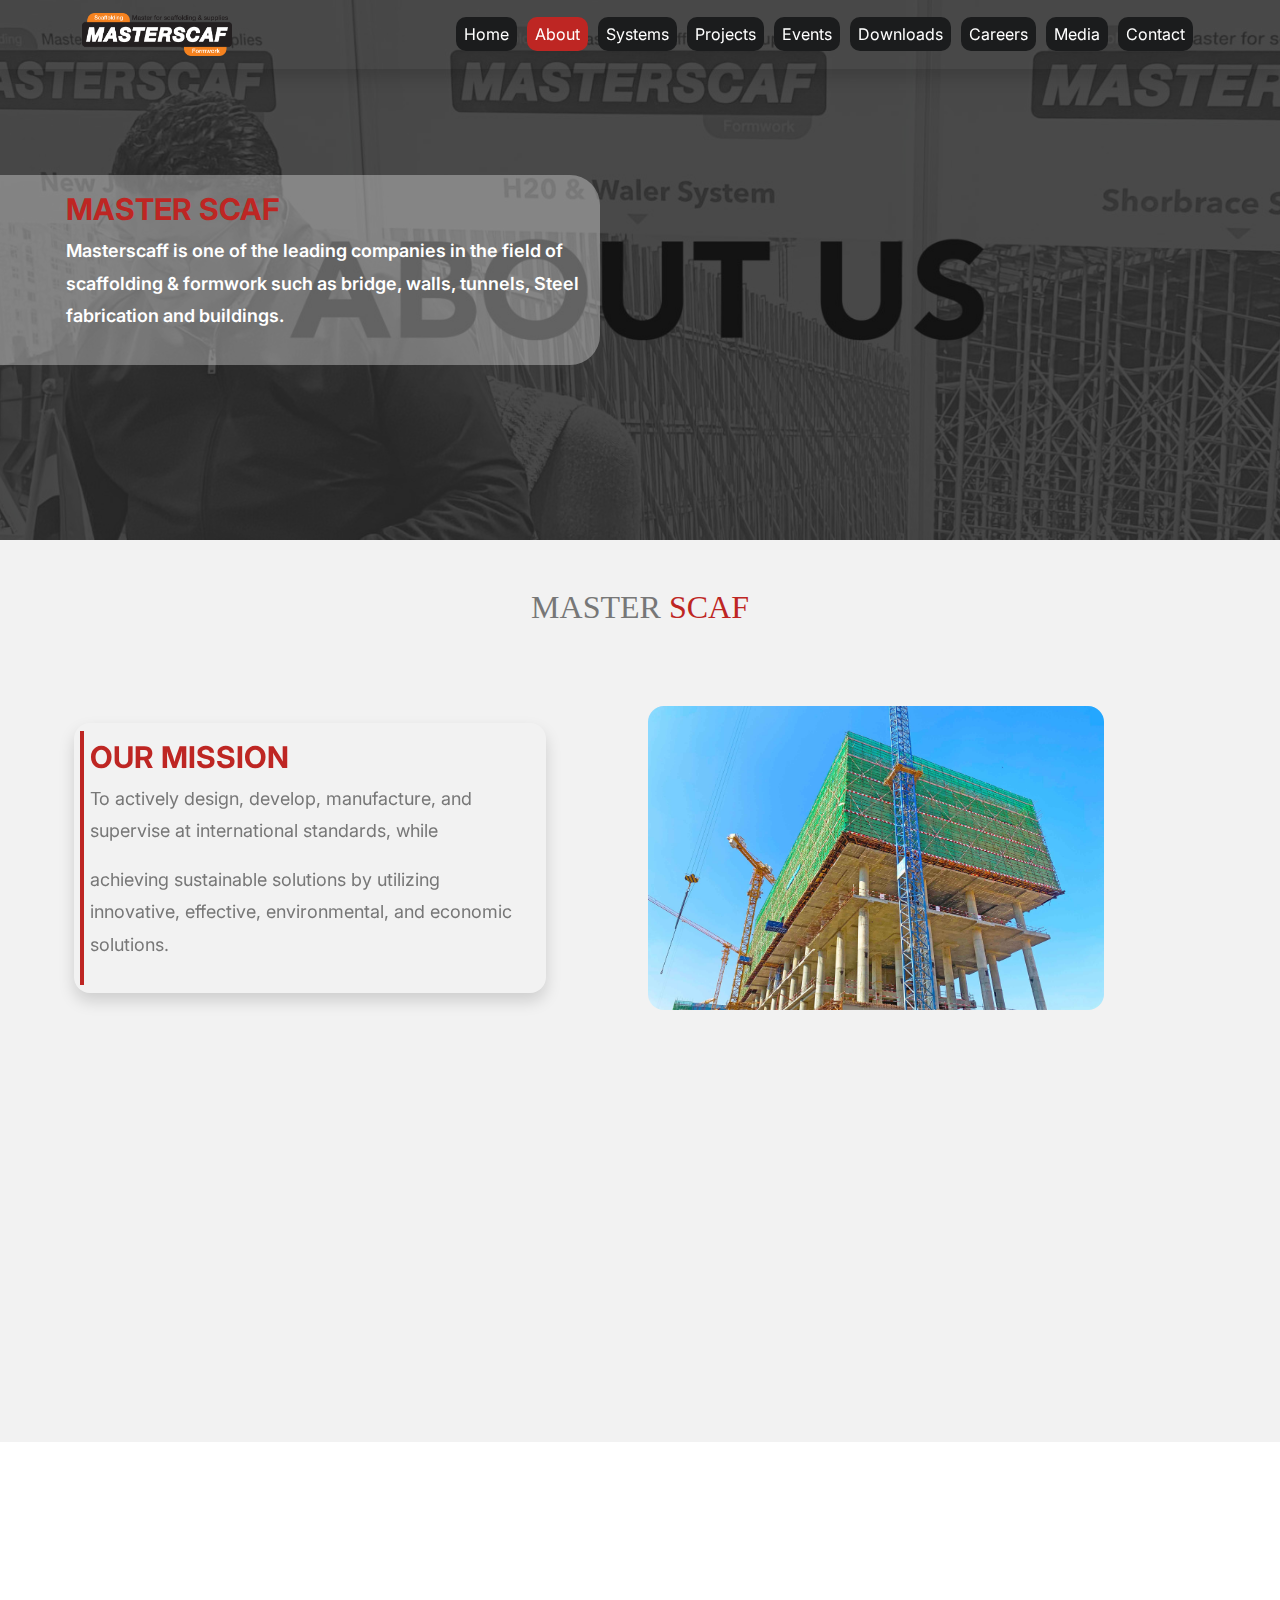
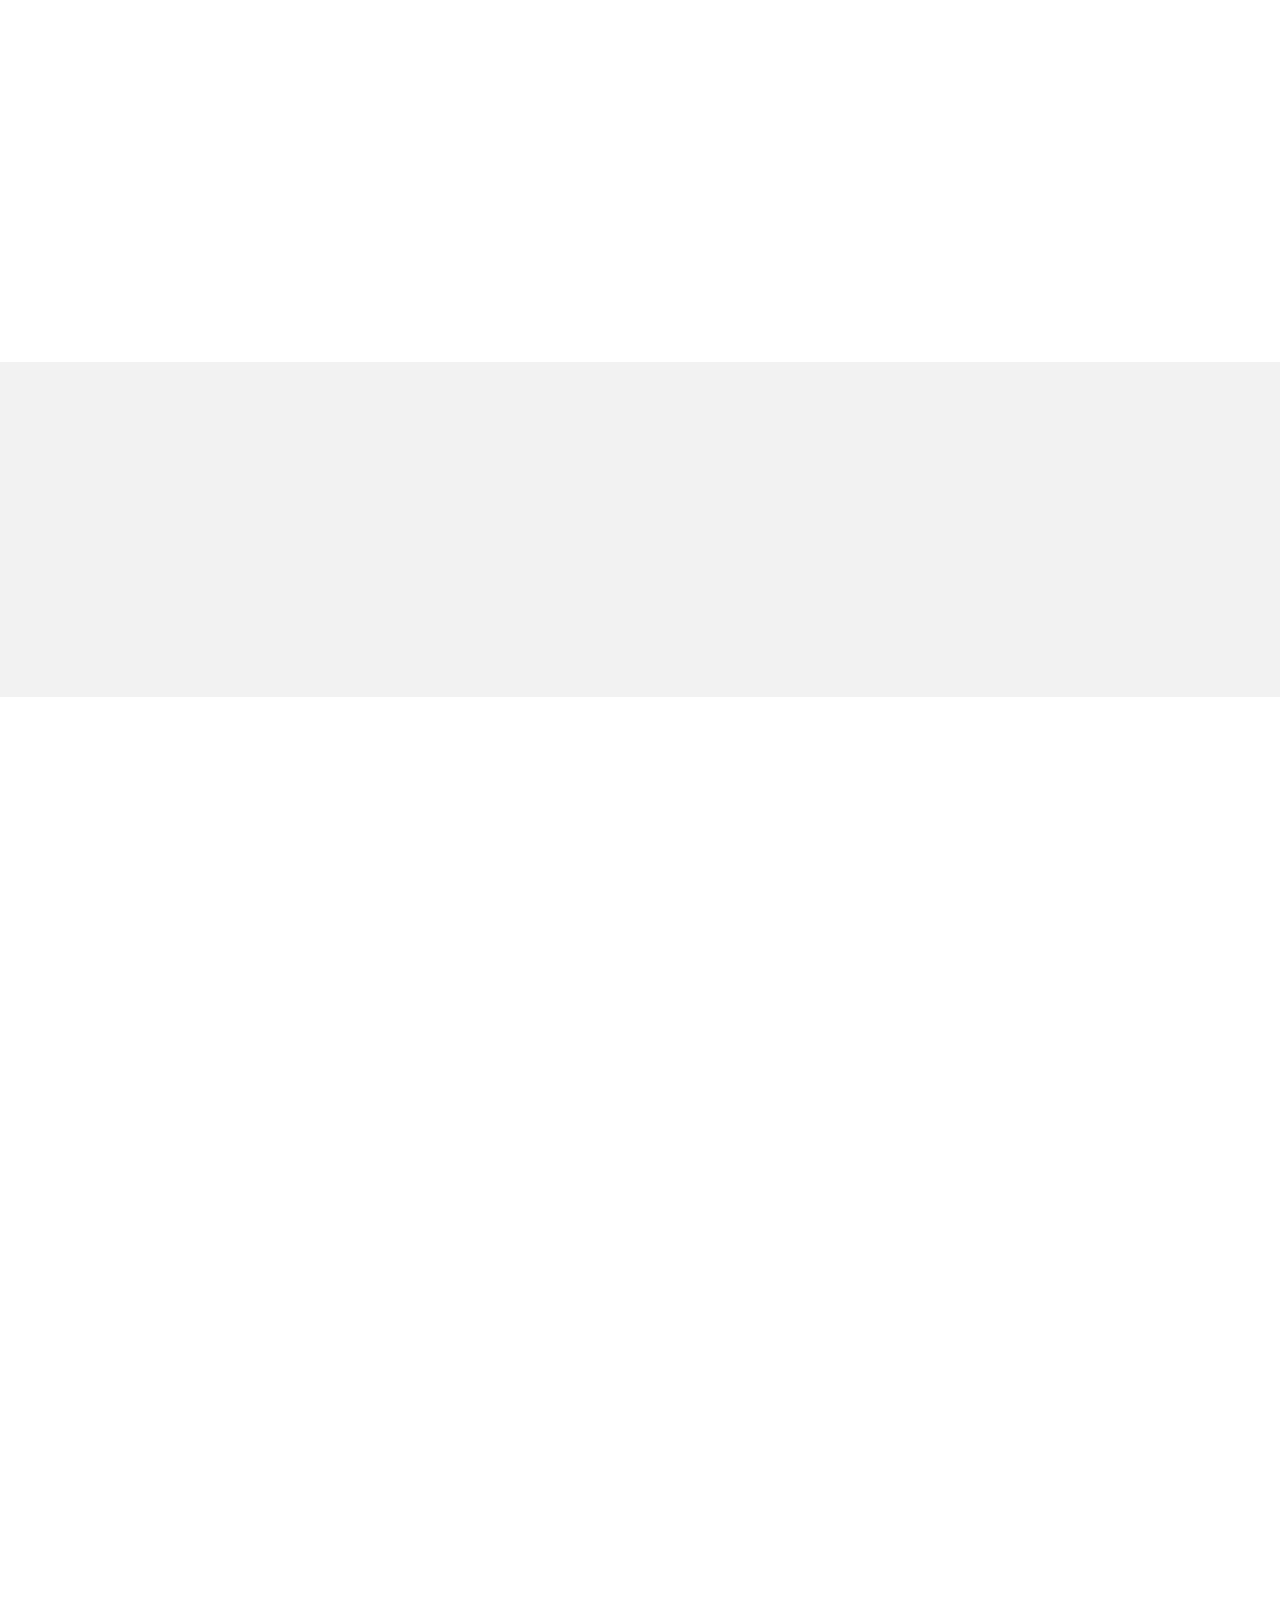
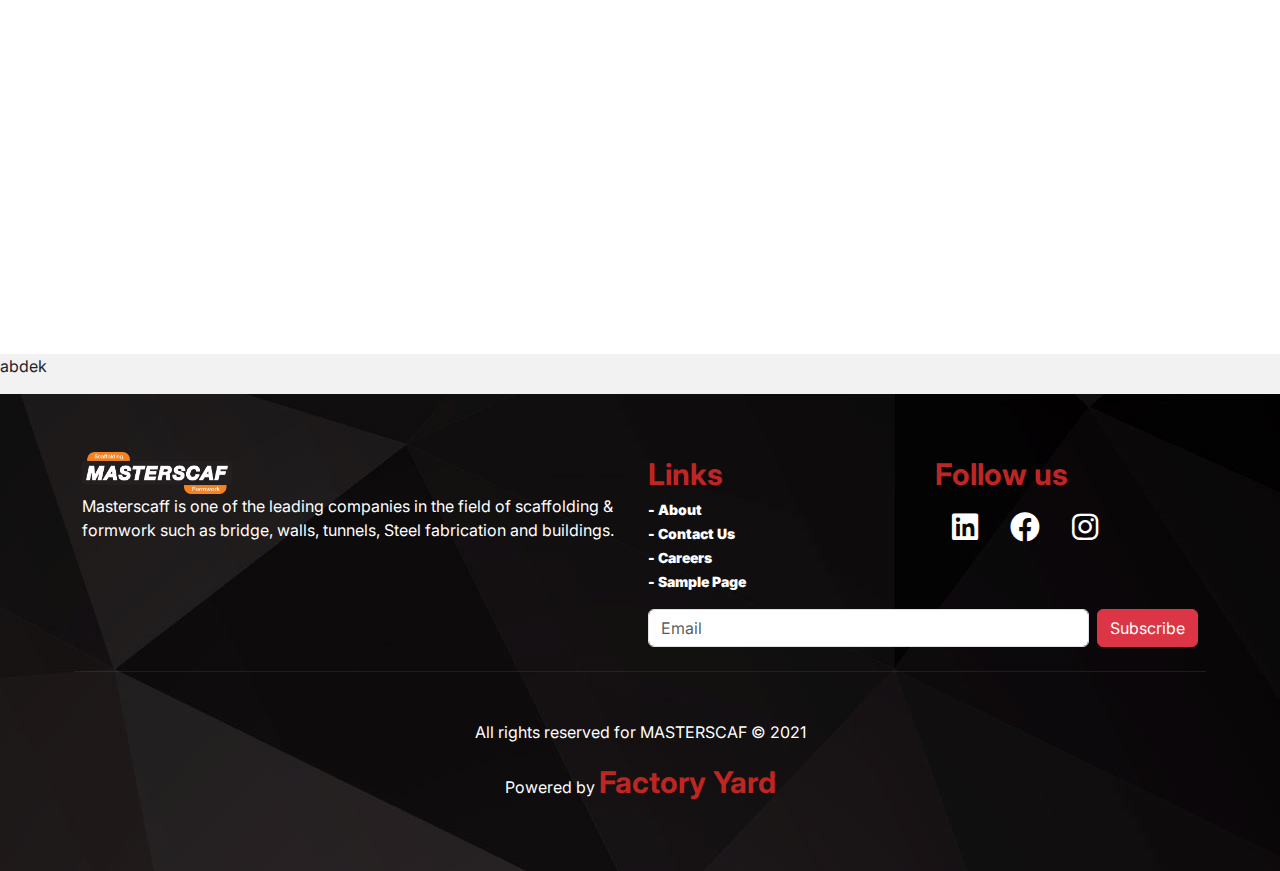
==== about.html @ 7401f07b "first-" ====
<!DOCTYPE html>
<html lang="en">

<head>
    <meta charset="UTF-8" />

    <meta name="viewport" content="width=device-width, initial-scale=1.0" />

    <title>About</title>
    <link rel="icon" href="image/logo.png">
    <link
        href="https://fonts.googleapis.com/css2?family=Amatic+SC:wght@400;700&family=Inter:wght@300;400;500;600;700;800&display=swap"
        rel=" stylesheet" />
    <link rel="stylesheet" href="css/all.css" />
    <link rel="stylesheet" href="css/normaliz.css" />
    <link rel="stylesheet" href="css/skitter.css">

    <link rel="stylesheet" href="css/animate.css">
    <link rel="stylesheet" href="https://cdnjs.cloudflare.com/ajax/libs/animate.css/4.1.1/animate.min.css" />
    <link rel="stylesheet" href="css/bootstrap.min.css" />
    <link rel="stylesheet" href="css/hover-min.css">
    <link rel="stylesheet" href="scss/index.css">

</head>

<body>
    <!-- ============ Navbar ================ -->

    <nav id="navbar" class="navbar navbar-expand-lg shadow  position-fixed start-0 end-0 fixed-top wow fadeIn "
        data-wow-delay="0.5s" data-wow-duration="2s" data-wow-delay="0.0.5s">
        <div class="container">
            <a class="navbar-brand" href="#">
                <img src="image/logo.png" alt="logo" class="logo  wow swing " data-wow-delay="1s">
            </a>
            <button class="navbar-toggler" type="button" data-bs-toggle="collapse"
                data-bs-target="#navbarSupportedContent" aria-controls="navbarSupportedContent" aria-expanded="false"
                aria-label="Toggle navigation">
                <span class=" "><i class="fa-solid fa-bars"></i></span>
            </button>
            <div class="collapse navbar-collapse" id="navbarSupportedContent">
                <ul class="navbar-nav ms-auto  mb-lg-0">
                    <li class="nav-item">
                        <a class="nav-link active" aria-current="page" href="index.html">Home</a>
                    </li>
                    <li class="nav-item ">
                        <a class="nav-link bg-active" href="about.html">About</a>
                    </li>
                    <li class="nav-item">
                        <a class="nav-link" href="systems.html">Systems</a>
                    </li>
                    <li class="nav-item">
                        <a class="nav-link" href="projects.html">Projects</a>
                    </li>
                    <li class="nav-item">
                        <a class="nav-link" href="event.html">Events</a>
                    </li>
                    <li class="nav-item">
                        <a class="nav-link" href="#">Downloads</a>
                    </li>
                    <li class="nav-item">
                        <a class="nav-link" href="#">Careers</a>
                    </li>
                    <li class="nav-item">
                        <a class="nav-link" href="#">Media</a>
                    </li>
                    <li class="nav-item">
                        <a class="nav-link" href="#">Contact</a>
                    </li>


                </ul>

            </div>
        </div>
    </nav>
    <section class="about-us ">

        <div class="layout">
            <div class="text  p-3  wow fadeInLeft  " data-wow-delay="0.5">
                <h2 class="h4 bg-heaing fw-bold ">MASTER SCAF </h2>
                <p> Masterscaff is one of the leading companies in the field of scaffolding &
                    formwork such as
                    bridge,
                    walls, tunnels, Steel fabrication and buildings.</p>
            </div>
        </div>



    </section>

    <section class=" masterscaf  py-5  px-2 ">

        <h2 class="specail_h1  wow swing  " data-wow-delay="0.7"> MASTER <span class="bg-heaing wow swing  "
                data-wow-delay="0.7"> SCAF </span></h2>
        <div class="container py-5">
            <div class="row g-3 my-3 d-flex align-items-center">
                <div class="col-md-5 rounded-4  shadow p-2 wow animate__animated animate__fadeInTopLeft  animate__slow">
                    <div class="info p-2 hvr-float ">

                        <h4>OUR MISSION</h4>
                        <p>To actively design, develop, manufacture, and supervise at international standards, while</p>
                        <p> achieving sustainable solutions by utilizing innovative, effective, environmental, and
                            economic
                            solutions.</p>
                    </div>
                </div>
                <div class="col-md-5 offset-md-1 ">
                    <div
                        class="image rounded-4 wow  animate__animated animate__fadeInTopLeft  animate__slow   animate__fadeInBottomRight">

                        <img src="image/3.jpg" alt="OUR MISSION" class="w-100 hvr-grow">
                    </div>
                </div>
            </div>
            <div class="row mt-3 g-3 d-flex align-items-center">

                <div class="col-md-5  ">
                    <div class="image rounded-5  wow animate__animated animate__fadeInLeft  animate__slow">

                        <img src="image/1.jpg " alt="OUR MISSION" class="w-100 hvr-grow ">
                    </div>
                </div>
                <div
                    class="col-md-5 offset-md-1 shadow p-2 rounded-4 wow animate__animated animate__fadeInTopLeft  animate__slow   animate__fadeInBottomRight">
                    <div class="info p-2 hvr-float  ">

                        <h4 class="">OUR MISSION</h4>
                        <p>To actively design, develop, manufacture, and supervise at international standards, while</p>
                        <p> achieving sustainable solutions by utilizing innovative, effective, environmental, and
                            economic
                            solutions.</p>
                    </div>
                </div>
            </div>
        </div>

    </section>

    <!-- ============ services ================ -->

    <section class="services">
        <h2 class="specail_h1  wow swing  " data-wow-delay="0.7"> SERV <span class="bg-heaing"> ICES </span></h2>

        <div class="container py-5">
            <div class="row">
                <div class="col-md-6 p-4">
                    <div
                        class="ser-info text-center shadow p-2 wow animate__animated animate__rotateInDownLeft animate__slow">
                        <div class="icon">
                            <i class="fa-solid fa-gear"></i>
                        </div>
                        <div class="py-2">
                            <h5>Engineering Services</h5>
                            <p>masterscaff engineering department is capable to and out the best solution for concrete
                                structure casting in safe , fast & economically formwork solution , coordinate
                                deliverables , support the client technically</p>
                        </div>
                    </div>
                </div>

                <div class="col-md-6 p-4">
                    <div
                        class="ser-info text-center shadow p-2 wow animate__animated animate__rotateInDownRight animate__slow">
                        <div class="icon">
                            <i class="fa-solid fa-gear"></i>
                        </div>
                        <div class="py-2">
                            <h5>Rental Services </h5>
                            <p>we support your construction projects with a comprehensive formwork rental .we provide
                                tailor made solutions for your requirements with specific rental programmers , sales
                                offers buy- back options</p>
                        </div>
                    </div>
                </div>
            </div>
        </div>

    </section>

    <!-- ============ CERTIFICATES ================ -->

    <section class="certificates">
        <h2 class="specail_h1 wow swing  " data-wow-delay="0.7"> CERTIFICATES <span class="bg-heaing"> CATES </span>
        </h2>

        <div class="container py-5">
            <div class="row">

                <div class="cards">
                    <div class="card cer1 wow  animate__animated animate__backInLeft animate__slow ">
                        <i class="fa-solid fa-graduation-cap"></i>
                        <p class="py-2">Lorem Ipsum</p>
                    </div>
                    <div class="card cer2  wow  animate__animated animate__backInDown animate__slow">
                        <i class="fa-solid fa-graduation-cap"></i>
                        <p class="py-2">Lorem Ipsum</p>
                    </div>
                    <div class="card cer3 wow animate__animated animate__backInRight animate__slow">
                        <i class="fa-solid fa-graduation-cap"></i>
                        <p class="py-2">Lorem Ipsum</p>
                    </div>
                </div>

            </div>
        </div>

    </section>


    <!-- ============ TEAMWORK ================ -->
    <section class="teamwork">
        <h2 class="specail_h1 wow swing  " data-wow-delay="0.7"> TEAM <span class="bg-heaing"> WORK </span></h2>
        <div class="container py-5">
            <div class="row g-4">
                <div class="col-12 col-md-4 col-lg-4     wow animate__animated animate__fadeInTopLeft animate__slow  ">
                    <div class="item">
                        <div class="profile">
                            <img src="image/Omar-Badwy.jpg" alt="">
                        </div>
                        <div class="info-item">
                            <div class="content">
                                <h6 class="name py-3 bg-heaing fw-bold">OMAR BADWY </h6>
                                <span class="fw-bold">Formwork factory Manager </span>
                            </div>

                        </div>
                    </div>
                    <div class=" mt-2 text-center item-name">

                        <h4 class="">Omar-Badwy</h4>
                    </div>
                </div>

                <div class="col-12 col-md-4     wow animate__animated animate__bounceIn animate__slow">
                    <div class="item">
                        <div class="profile">
                            <img src="image/Amir-Moataz.jpg" alt="">
                        </div>
                        <div class="info-item">
                            <div class="content">
                                <h6 class="name py-3 bg-heaing fw-bold">AMIR MOATAZ </h6>
                                <span class="fw-bold">C.F.O</span>
                            </div>
                        </div>
                    </div>
                    <div class=" mt-2 text-center item-name">
                        <h4 class="">Amir-Moataz</h4>
                    </div>
                </div>


                <div class="col-12 col-md-4     wow animate__animated animate__fadeInTopRight animate__slow">
                    <div class="item">
                        <div class="profile">
                            <img src="image/Waleed-Shabaan.jpg" alt="">
                        </div>
                        <div class="info-item">
                            <div class="content">
                                <h6 class="name py-3 bg-heaing fw-bold">WALEED SHABAAN </h6>
                                <span class="fw-bold">Sales Director
                                </span>
                            </div>
                        </div>
                    </div>
                    <div class=" mt-2 text-center item-name">
                        <h4 class="">Waleed-Shabaan </h4>
                    </div>
                </div>




                <div class="col-12 col-md-4     wow animate__animated animate__fadeInLeft animate__slow">
                    <div class="item">
                        <div class="profile">
                            <img src="image/Haythem-Mahmoud.jpg" alt="">
                        </div>
                        <div class="info-item">
                            <div class="content">
                                <h6 class="name py-3 bg-heaing fw-bold">HAYTHEM MAHMOUD </h6>
                                <span class="fw-bold">Marketing Director</span>
                            </div>
                        </div>
                    </div>
                    <div class=" mt-2 text-center item-name">
                        <h4 class="">Haythem-Mahmoud </h4>
                    </div>
                </div>



                <div class="col-12 col-md-4     wow animate__animated animate__bounceIn animate__slow">
                    <div class="item">
                        <div class="profile">
                            <img src="image/Ibrahim-Elmenawy.jpg" alt="">
                        </div>
                        <div class="info-item">
                            <div class="content">
                                <h6 class="name py-3 bg-heaing fw-bold">IBRAHIM ELMENAWY </h6>
                                <span class="fw-bold">Mega Project Manager
                                </span>
                            </div>
                        </div>
                    </div>
                    <div class=" mt-2 text-center item-name">
                        <h4 class="">Ibrahim-Elmenawy </h4>
                    </div>
                </div>


                <div class="col-12 col-md-4     wow animate__animated animate__fadeInRight animate__slow">
                    <div class="item">
                        <div class="profile">
                            <img src="image/Mohamed-Labib.jpg" alt="">
                        </div>
                        <div class="info-item">
                            <div class="content">
                                <h6 class="name py-3 bg-heaing fw-bold">MOHAMED LABIB </h6>
                                <span class="fw-bold">Bridge formwork Sales Manager </span>
                            </div>
                        </div>
                    </div>
                    <div class=" mt-2 text-center item-name">
                        <h4 class="">Mohamed-Labib </h4>
                    </div>
                </div>

                <div class="col-12 col-md-4     wow animate__animated animate__bounceIn animate__slow">
                    <div class="item">
                        <div class="profile">
                            <img src="image/Mohamed-Mostafa.jpg" alt="">
                        </div>
                        <div class="info-item">
                            <div class="content">
                                <h6 class="name py-3 bg-heaing fw-bold">MOHAMED MOSTAFA </h6>
                                <span class="fw-bold">Bridge formwork Sales ManagerHR Manager
                            </div>
                        </div>
                    </div>
                    <div class=" mt-2 text-center item-name">
                        <h4 class="">Mohamed-Mostafa </h4>
                    </div>

                </div>

                <div class="col-12 col-md-4     wow animate__animated animate__fadeInRight animate__slow">
                    <div class="item">
                        <div class="profile">
                            <img src="image/Kareem-Eldeeb.jpg" alt="">
                        </div>
                        <div class="info-item">
                            <div class="content">
                                <h6 class="name py-3 bg-heaing fw-bold">KAREEM ELDEEB </h6>
                                <span class="fw-bold">HR Section Head
                            </div>
                        </div>
                    </div>
                    <div class=" mt-2 text-center item-name">
                        <h4 class="">Kareem-Eldeeb </h4>
                    </div>
                </div>


                <div class="col-12 col-md-4     wow animate__animated animate__backInRight animate__slow ">
                    <div class="item">
                        <div class="profile">
                            <img src="image/Yehia-Shalaan.jpg" alt="">
                        </div>
                        <div class="info-item">
                            <div class="content">
                                <h6 class="name py-3 bg-heaing fw-bold">YEHIA SHALAAN </h6>
                                <span class="fw-bold">Formwork Design Section Head
                            </div>
                        </div>
                    </div>
                    <div class=" mt-2 text-center item-name">
                        <h4 class="">Yehia-Shalaan </h4>
                    </div>

                </div>



            </div>
    </section>
    <p id="p">abdek</p>
    <!-- ============ Footer ================ -->
    <div class="footer">
        <div class="layout">
            <div class="container">
                <div class="row g-3 row-footer">
                    <!--  -->
                    <div class="col-md-6  py-2">
                        <div class="text">
                            <img src="image/logo.png" class="logo" alt="">
                            <p>Masterscaff is one of the leading companies in the field of scaffolding & formwork such
                                as bridge,
                                walls,
                                tunnels, Steel fabrication and buildings.</p>

                        </div>
                    </div>
                    <!--  -->
                    <div class="col-md-6  py-2">
                        <div class="row  ">
                            <!--  -->
                            <div class="col-6">
                                <span>Links</span>

                                <div class="col-12">

                                    <a href="#"> - About</a>
                                </div>
                                <div class="col-12">

                                    <a href="#"> - Contact Us</a>
                                </div>
                                <div class="col-12">

                                    <a href="#"> - Careers</a>
                                </div>
                                <div class=" col-12">
                                    <a href="#"> - Sample Page</a>

                                </div>
                            </div>
                            <!--  -->
                            <div class="col-6">
                                <span> Follow us</span>
                                <div class="social d-flex justify-content-center flex-column">
                                    <div class="all-social d-flex ">
                                        <div class="icon">
                                            <i class="fa-brands fa-linkedin"></i>
                                        </div>
                                        <div class="icon">
                                            <i class="fa-brands fa-facebook"></i>
                                        </div>
                                        <div class="icon">
                                            <i class="fa-brands fa-instagram"></i>
                                        </div>
                                    </div>
                                </div>
                            </div>
                            <!--  -->
                            <div class="d-flex gap-2 my-3">
                                <input type="email" placeholder="Email" class="form-control">
                                <button class="btn btn-danger ">Subscribe</button>
                            </div>
                        </div>
                    </div>
                </div>
                <!-- =======////========= -->
                <div class="row mt-5 text-center">
                    <p>All rights reserved for MASTERSCAF © 2021</p>
                    <p> Powered by <span class="bg-heaing">Factory Yard </span> </p>
                </div>
            </div>
        </div>
    </div>














    <script src="JS/bootstrap.bundle.min.js"></script>
    <script src="JS/wow.min.js"></script>
    <script src="JS/main.js"></script>
    <script>

        /* Change Backgroung  */

        function changeColor() {
            let navbar = document.getElementById("navbar");
            let scroll = window.scrollY;
            if (scroll < 150) {
                navbar.classList.remove("bg-nav");

            } else {
                navbar.classList.add("bg-nav");
            }
        }

        window.addEventListener("scroll", changeColor);

        new WOW().init();

    </script>
</body>

</html>
---- css/normaliz.css ----
/*! normalize.css v8.0.1 | MIT License | github.com/necolas/normalize.css */

/* Document
   ========================================================================== */

/**
 * 1. Correct the line height in all browsers.
 * 2. Prevent adjustments of font size after orientation changes in iOS.
 */

html {
  line-height: 1.15; /* 1 */
  -webkit-text-size-adjust: 100%; /* 2 */
}

/* Sections
     ========================================================================== */

/**
   * Remove the margin in all browsers.
   */

body {
  margin: 0;
}

/**
   * Render the `main` element consistently in IE.
   */

main {
  display: block;
}

/**
   * Correct the font size and margin on `h1` elements within `section` and
   * `article` contexts in Chrome, Firefox, and Safari.
   */

h1 {
  font-size: 2em;
  margin: 0.67em 0;
}

/* Grouping content
     ========================================================================== */

/**
   * 1. Add the correct box sizing in Firefox.
   * 2. Show the overflow in Edge and IE.
   */

hr {
  box-sizing: content-box; /* 1 */
  height: 0; /* 1 */
  overflow: visible; /* 2 */
}

/**
   * 1. Correct the inheritance and scaling of font size in all browsers.
   * 2. Correct the odd `em` font sizing in all browsers.
   */

pre {
  font-family: monospace, monospace; /* 1 */
  font-size: 1em; /* 2 */
}

/* Text-level semantics
     ========================================================================== */

/**
   * Remove the gray background on active links in IE 10.
   */

a {
  background-color: transparent;
}

/**
   * 1. Remove the bottom border in Chrome 57-
   * 2. Add the correct text decoration in Chrome, Edge, IE, Opera, and Safari.
   */

abbr[title] {
  border-bottom: none; /* 1 */
  text-decoration: underline; /* 2 */
  text-decoration: underline dotted; /* 2 */
}

/**
   * Add the correct font weight in Chrome, Edge, and Safari.
   */

b,
strong {
  font-weight: bolder;
}

/**
   * 1. Correct the inheritance and scaling of font size in all browsers.
   * 2. Correct the odd `em` font sizing in all browsers.
   */

code,
kbd,
samp {
  font-family: monospace, monospace; /* 1 */
  font-size: 1em; /* 2 */
}

/**
   * Add the correct font size in all browsers.
   */

small {
  font-size: 80%;
}

/**
   * Prevent `sub` and `sup` elements from affecting the line height in
   * all browsers.
   */

sub,
sup {
  font-size: 75%;
  line-height: 0;
  position: relative;
  vertical-align: baseline;
}

sub {
  bottom: -0.25em;
}

sup {
  top: -0.5em;
}

/* Embedded content
     ========================================================================== */

/**
   * Remove the border on images inside links in IE 10.
   */

img {
  border-style: none;
}

/* Forms
     ========================================================================== */

/**
   * 1. Change the font styles in all browsers.
   * 2. Remove the margin in Firefox and Safari.
   */

button,
input,
optgroup,
select,
textarea {
  font-family: inherit; /* 1 */
  font-size: 100%; /* 1 */
  line-height: 1.15; /* 1 */
  margin: 0; /* 2 */
}

/**
   * Show the overflow in IE.
   * 1. Show the overflow in Edge.
   */

button,
input {
  /* 1 */
  overflow: visible;
}

/**
   * Remove the inheritance of text transform in Edge, Firefox, and IE.
   * 1. Remove the inheritance of text transform in Firefox.
   */

button,
select {
  /* 1 */
  text-transform: none;
}

/**
   * Correct the inability to style clickable types in iOS and Safari.
   */

button,
[type="button"],
[type="reset"],
[type="submit"] {
  -webkit-appearance: button;
}

/**
   * Remove the inner border and padding in Firefox.
   */

button::-moz-focus-inner,
[type="button"]::-moz-focus-inner,
[type="reset"]::-moz-focus-inner,
[type="submit"]::-moz-focus-inner {
  border-style: none;
  padding: 0;
}

/**
   * Restore the focus styles unset by the previous rule.
   */

button:-moz-focusring,
[type="button"]:-moz-focusring,
[type="reset"]:-moz-focusring,
[type="submit"]:-moz-focusring {
  outline: 1px dotted ButtonText;
}

/**
   * Correct the padding in Firefox.
   */

fieldset {
  padding: 0.35em 0.75em 0.625em;
}

/**
   * 1. Correct the text wrapping in Edge and IE.
   * 2. Correct the color inheritance from `fieldset` elements in IE.
   * 3. Remove the padding so developers are not caught out when they zero out
   *    `fieldset` elements in all browsers.
   */

legend {
  box-sizing: border-box; /* 1 */
  color: inherit; /* 2 */
  display: table; /* 1 */
  max-width: 100%; /* 1 */
  padding: 0; /* 3 */
  white-space: normal; /* 1 */
}

/**
   * Add the correct vertical alignment in Chrome, Firefox, and Opera.
   */

progress {
  vertical-align: baseline;
}

/**
   * Remove the default vertical scrollbar in IE 10+.
   */

textarea {
  overflow: auto;
}

/**
   * 1. Add the correct box sizing in IE 10.
   * 2. Remove the padding in IE 10.
   */

[type="checkbox"],
[type="radio"] {
  box-sizing: border-box; /* 1 */
  padding: 0; /* 2 */
}

/**
   * Correct the cursor style of increment and decrement buttons in Chrome.
   */

[type="number"]::-webkit-inner-spin-button,
[type="number"]::-webkit-outer-spin-button {
  height: auto;
}

/**
   * 1. Correct the odd appearance in Chrome and Safari.
   * 2. Correct the outline style in Safari.
   */

[type="search"] {
  -webkit-appearance: textfield; /* 1 */
  outline-offset: -2px; /* 2 */
}

/**
   * Remove the inner padding in Chrome and Safari on macOS.
   */

[type="search"]::-webkit-search-decoration {
  -webkit-appearance: none;
}

/**
   * 1. Correct the inability to style clickable types in iOS and Safari.
   * 2. Change font properties to `inherit` in Safari.
   */

::-webkit-file-upload-button {
  -webkit-appearance: button; /* 1 */
  font: inherit; /* 2 */
}

/* Interactive
     ========================================================================== */

/*
   * Add the correct display in Edge, IE 10+, and Firefox.
   */

details {
  display: block;
}

/*
   * Add the correct display in all browsers.
   */

summary {
  display: list-item;
}

/* Misc
     ========================================================================== */

/**
   * Add the correct display in IE 10+.
   */

template {
  display: none;
}

/**
   * Add the correct display in IE 10.
   */

[hidden] {
  display: none;
}
---- css/skitter.css ----
.skitter{position:relative;max-width:800px;height:300px;background:black}.skitter.with-dots{margin-bottom:60px}.skitter.with-thumbs{margin-bottom:60px}.skitter>a img,.skitter>img{max-width:none}.skitter ul{display:none}.skitter .container_skitter{overflow:hidden;position:relative}.skitter .container_skitter .image_main{width:100%}.skitter .image{overflow:hidden}.skitter .image>a img,.skitter .image>img{width:100%;display:none}.skitter .box_clone{position:absolute;top:0;left:0;width:100px;overflow:hidden;display:none;z-index:20}.skitter .box_clone img{position:absolute;top:0;left:0;z-index:20}.skitter .prev_button{position:absolute;top:50%;left:35px;transform:translateY(-50%);z-index:152;width:42px;height:42px;overflow:hidden;text-indent:-9999em;transition:all 0.2s}.skitter .next_button{position:absolute;top:50%;right:35px;transform:translateY(-50%);z-index:152;width:42px;height:42px;overflow:hidden;text-indent:-9999em;transition:all 0.2s}.skitter .prev_button:hover,.skitter .next_button:hover{opacity:0.5}.skitter .info_slide{position:absolute;top:15px;left:15px;z-index:100;background-color:#000;color:#fff;font:bold 11px arial;padding:5px 0 5px 5px;border-radius:5px;opacity:0.75}.skitter .info_slide .image_number{background-color:#333;float:left;padding:2px 10px;margin:0 5px 0 0;cursor:pointer;border-radius:2px;transition:all 0.2s}.skitter .info_slide .image_number:hover{background-color:#000}.skitter .info_slide .image_number.image_number_select{background-color:#ccc;color:black}.skitter .container_thumbs{position:relative;overflow:hidden;height:50px}.skitter .info_slide_thumb{height:50px;border-radius:0;overflow:hidden;top:auto;top:0;left:0;padding:0;opacity:1.0}.skitter .info_slide_thumb .image_number{overflow:hidden;width:100px;height:50px;position:relative;margin:0;padding:0;border-radius:0;background-size:cover;background-position:center center}.skitter .info_slide_thumb .image_number.image_number_select{opacity:.4}.skitter .box_scroll_thumbs{padding:0}.skitter .box_scroll_thumbs .scroll_thumbs{position:absolute;bottom:60px;left:50px;background-color:#ccc;width:200px;height:10px;overflow:hidden;text-indent:-9999em;z-index:101;cursor:pointer;border:0px solid #333}.skitter .info_slide_dots{position:absolute;bottom:-40px;z-index:151;padding:5px 0 5px 5px;border-radius:50px}.skitter .info_slide_dots .image_number{background-color:#999;float:left;margin:0 5px 0 0;cursor:pointer;border-radius:50px;width:14px;height:14px;text-indent:-9999em;overflow:hidden;transition:all 0.2s}.skitter .info_slide_dots .image_number:hover{background-color:#777}.skitter .info_slide_dots .image_number.image_number_select{background-color:#222}.loading{position:absolute;top:50%;right:50%;z-index:10000;margin:-16px -16px;color:#fff;text-indent:-9999em;overflow:hidden;width:32px;height:32px}.label_skitter{z-index:150;position:absolute;bottom:0px;left:0px;display:none;z-index:150;position:absolute;bottom:0px;left:0px;display:none;background:linear-gradient(transparent, #000);width:100%}.label_skitter p{color:#fff;padding:10px;margin:0;font-size:14px}.progressbar{background-color:#000;position:absolute;top:5px;left:15px;height:5px;width:200px;z-index:99;border-radius:20px}.preview_slide{display:none;position:absolute;z-index:152;bottom:30px;left:-40px;width:100px;height:100px;background-color:#fff;border:1px solid #222;box-shadow:rgba(0,0,0,0.7) 2px 2px 5px;overflow:hidden}.preview_slide ul{height:100px;overflow:hidden;margin:0;padding:0;list-style:none;display:block;position:absolute;top:0;left:0}.preview_slide ul li{width:100px;height:100px;overflow:hidden;float:left;margin:0;padding:0;position:relative;display:block}.preview_slide ul li img{position:absolute;top:0;left:0;height:150px;width:auto}#overlay_skitter{position:absolute;top:0;left:0;width:100%;z-index:9998;opacity:1;background-color:#000}.skitter .focus_button{position:absolute;z-index:100;width:42px;height:42px;overflow:hidden;text-indent:-9999em;opacity:0;transition:all 0.2s}.skitter .play_pause_button{position:absolute;top:50%;left:50%;transform:translateX(-50%) translateY(-50%);z-index:151;width:42px;height:42px;overflow:hidden;text-indent:-9999em;opacity:0;transition:all 0.2s}.skitter .play_pause_button:hover{opacity:0.5}.skitter .focus_button:hover{opacity:0.5}.skitter .focus_button,.skitter .next_button,.skitter .prev_button,.skitter .play_pause_button{display:block;background:url("../images/skitter/sprite-default.png") no-repeat;background-size:84px auto}.skitter .next_button{background-position:-0px -42px;width:42px;height:42px}.skitter .prev_button{background-position:-42px -42px;width:42px;height:42px}.skitter .play_pause_button{background-position:-0px -0px;width:42px;height:42px}.skitter .play_pause_button.play_button{background-position:-0px -84px;width:42px;height:42px}.skitter .focus_button{background-position:-42px -0px;width:42px;height:42px;top:35px;left:35px}.skitter-clean .prev_button,.skitter-clean .next_button,.skitter-clean .play_pause_button,.skitter-clean .focus_button{display:block;background:url("../images/skitter/sprite-clean.png") no-repeat;background-size:47px auto}.skitter-clean .prev_button{background-position:0px 0px;width:47px;height:46px}.skitter-clean .next_button{background-position:0px -46px;width:47px;height:46px}.skitter-clean .play_pause_button{background-position:-0px -133px;width:41px;height:41px}.skitter-clean .play_pause_button.play_button{background-position:-0px -92px;width:41px;height:41px}.skitter-clean .focus_button{background-position:-0px -174px;width:41px;height:41px}.skitter-clean .info_slide{background-color:transparent}.skitter-clean .info_slide .image_number{background-color:#fff;box-shadow:rgba(0,0,0,0.2) 1px 1px 0;font-size:12px;font-weight:normal;color:#333}.skitter-clean .info_slide .image_number:hover{background-color:#ccc}.skitter-clean .info_slide .image_number.image_number_select{background-color:#111;color:#fff}.skitter-clean .info_slide_dots{background:rgba(0,0,0,0.07);box-shadow:rgba(0,0,0,0.3) 1px 1px 0}.skitter-clean .info_slide_dots .image_number{width:14px;height:14px;background-color:#999}.skitter-clean .info_slide_dots .image_number:hover{background-color:#333}.skitter-clean .info_slide_dots .image_number.image_number_select{background-color:#111}.skitter-clean .progressbar{top:5px;left:5px;background-color:#fff;box-shadow:rgba(0,0,0,0.5) 1px 1px 0}.skitter-minimalist .prev_button,.skitter-minimalist .next_button,.skitter-minimalist .play_pause_button,.skitter-minimalist .focus_button{display:block;background:url("../images/skitter/sprite-minimalist.png") no-repeat;background-size:24px auto}.skitter-minimalist .prev_button{background-position:-0px -0px;width:24px;height:28px}.skitter-minimalist .next_button{background-position:-0px -28px;width:24px;height:28px}.skitter-minimalist .play_pause_button{background-position:-0px -74px;width:18px;height:18px;transform:none;top:35px;left:35px}.skitter-minimalist .play_pause_button.play_button{background-position:-0px -56px;width:18px;height:18px}.skitter-minimalist .focus_button{background-position:-0px -92px;width:18px;height:18px;transform:none;top:35px;left:95px}.skitter-minimalist .info_slide{background-color:transparent}.skitter-minimalist .info_slide .image_number{background-color:#000;box-shadow:rgba(255,255,255,0.2) 1px 1px 0;font-size:12px;font-weight:normal;background-color:#999}.skitter-minimalist .info_slide .image_number:hover{background-color:#111}.skitter-minimalist .info_slide .image_number.image_number_select{background-color:#ccc}.skitter-minimalist .info_slide_dots .image_number{width:14px;height:14px;box-shadow:rgba(255,255,255,0.2) 1px 1px 0;background-color:#999}.skitter-minimalist .info_slide_dots .image_number:hover{background-color:#111}.skitter-minimalist .info_slide_dots .image_number.image_number_select{background-color:#ccc}.skitter-round .prev_button,.skitter-round .next_button,.skitter-round .play_pause_button,.skitter-round .focus_button{display:block;background:url("../images/skitter/sprite-round.png") no-repeat;background-size:47px auto}.skitter-round .prev_button{background-position:-0px -0px;width:23px;height:47px;left:-23px}.skitter-round .next_button{background-position:-23px -0px;width:23px;height:47px;right:-23px}.skitter-round .next_button:hover{opacity:1}.skitter-round .prev_button:hover{opacity:1}.skitter-round .play_pause_button{background-position:-0px -70px;width:47px;height:23px;top:0;left:24px;transform:none}.skitter-round .play_pause_button.play_button{background-position:-0px -47px;width:47px;height:23px}.skitter-round .focus_button{background-position:-0px -93px;width:47px;height:23px;top:0;left:82px;margin-top:0}.skitter-round .info_slide{background-color:transparent}.skitter-round .info_slide .image_number{background-color:#777;box-shadow:rgba(255,255,255,0.2) 1px 1px 0;font-size:12px;font-weight:normal}.skitter-round .info_slide .image_number:hover{background-color:#333}.skitter-round .info_slide .image_number.image_number_select{background-color:#111;color:white}.skitter-round .info_slide_dots .image_number{width:14px;height:14px;box-shadow:rgba(255,255,255,0.2) 1px 1px 0;background-color:#777}.skitter-round .info_slide_dots .image_number:hover{background-color:#333}.skitter-round .info_slide_dots .image_number.image_number_select{background-color:#111}.skitter-round .progressbar{top:-10px;left:0px;background-color:#333;box-shadow:rgba(255,255,255,0.3) 1px 1px 0}.skitter-square .play_pause_button,.skitter-square .next_button,.skitter-square .focus_button,.skitter-square .prev_button{display:block;background:url("../images/skitter/sprite-square.png") no-repeat;background-size:110px auto}.skitter-square .play_pause_button{background-position:-55px -0px;width:55px;height:55px;top:10px;left:10px;bottom:auto;right:auto;margin-top:0;transform:none}.skitter-square .play_pause_button.play_button{background-position:-0px -0px;width:55px;height:55px}.skitter-square .focus_button{background-position:-55px -55px;width:55px;height:55px;top:10px;left:65px;bottom:auto;right:auto;margin-top:0;transform:none}.skitter-square .next_button{background-position:-0px -55px;width:55px;height:55px;top:10px;left:auto;right:10px;margin:0;transform:none}.skitter-square .prev_button{background-position:-0px -110px;width:55px;height:55px;top:10px;left:auto;right:65px;margin:0;transform:none}.skitter-square .info_slide{background-color:transparent}.skitter-square .info_slide .image_number{background-color:#fff;box-shadow:rgba(0,0,0,0.2) 1px 1px 0;font-size:12px;font-weight:normal;color:#333}.skitter-square .info_slide .image_number:hover{background-color:#ccc}.skitter-square .info_slide .image_number.image_number_select{background-color:#111;color:#fff}.skitter-square .info_slide_dots .image_number{width:14px;height:14px;box-shadow:rgba(255,255,255,0.2) 1px 1px 0;background-color:#ccc}.skitter-square .info_slide_dots .image_number:hover{background-color:#999}.skitter-square .info_slide_dots .image_number.image_number_select{background-color:#555}.skitter-square .progressbar{top:0;left:0;width:100%;background-color:#fff;border-radius:0;height:2px}@media (max-width: 1024px){.skitter .info_slide_dots,.skitter .info_slide{display:none}}.skitter-spinner{padding:10px 12px;border-radius:100%;pointer-events:none;position:absolute;top:50%;left:50%;transform:translate(-50%, -50%)}.skitter-spinner .icon-sending{display:inline-block;animation:rotateMe 500ms linear infinite;border-radius:100%;border:2px solid white;border-bottom-color:transparent;width:20px;height:20px;vertical-align:top}@keyframes rotateMe{0%{transform:rotate(0deg)}100%{transform:rotate(360deg)}}
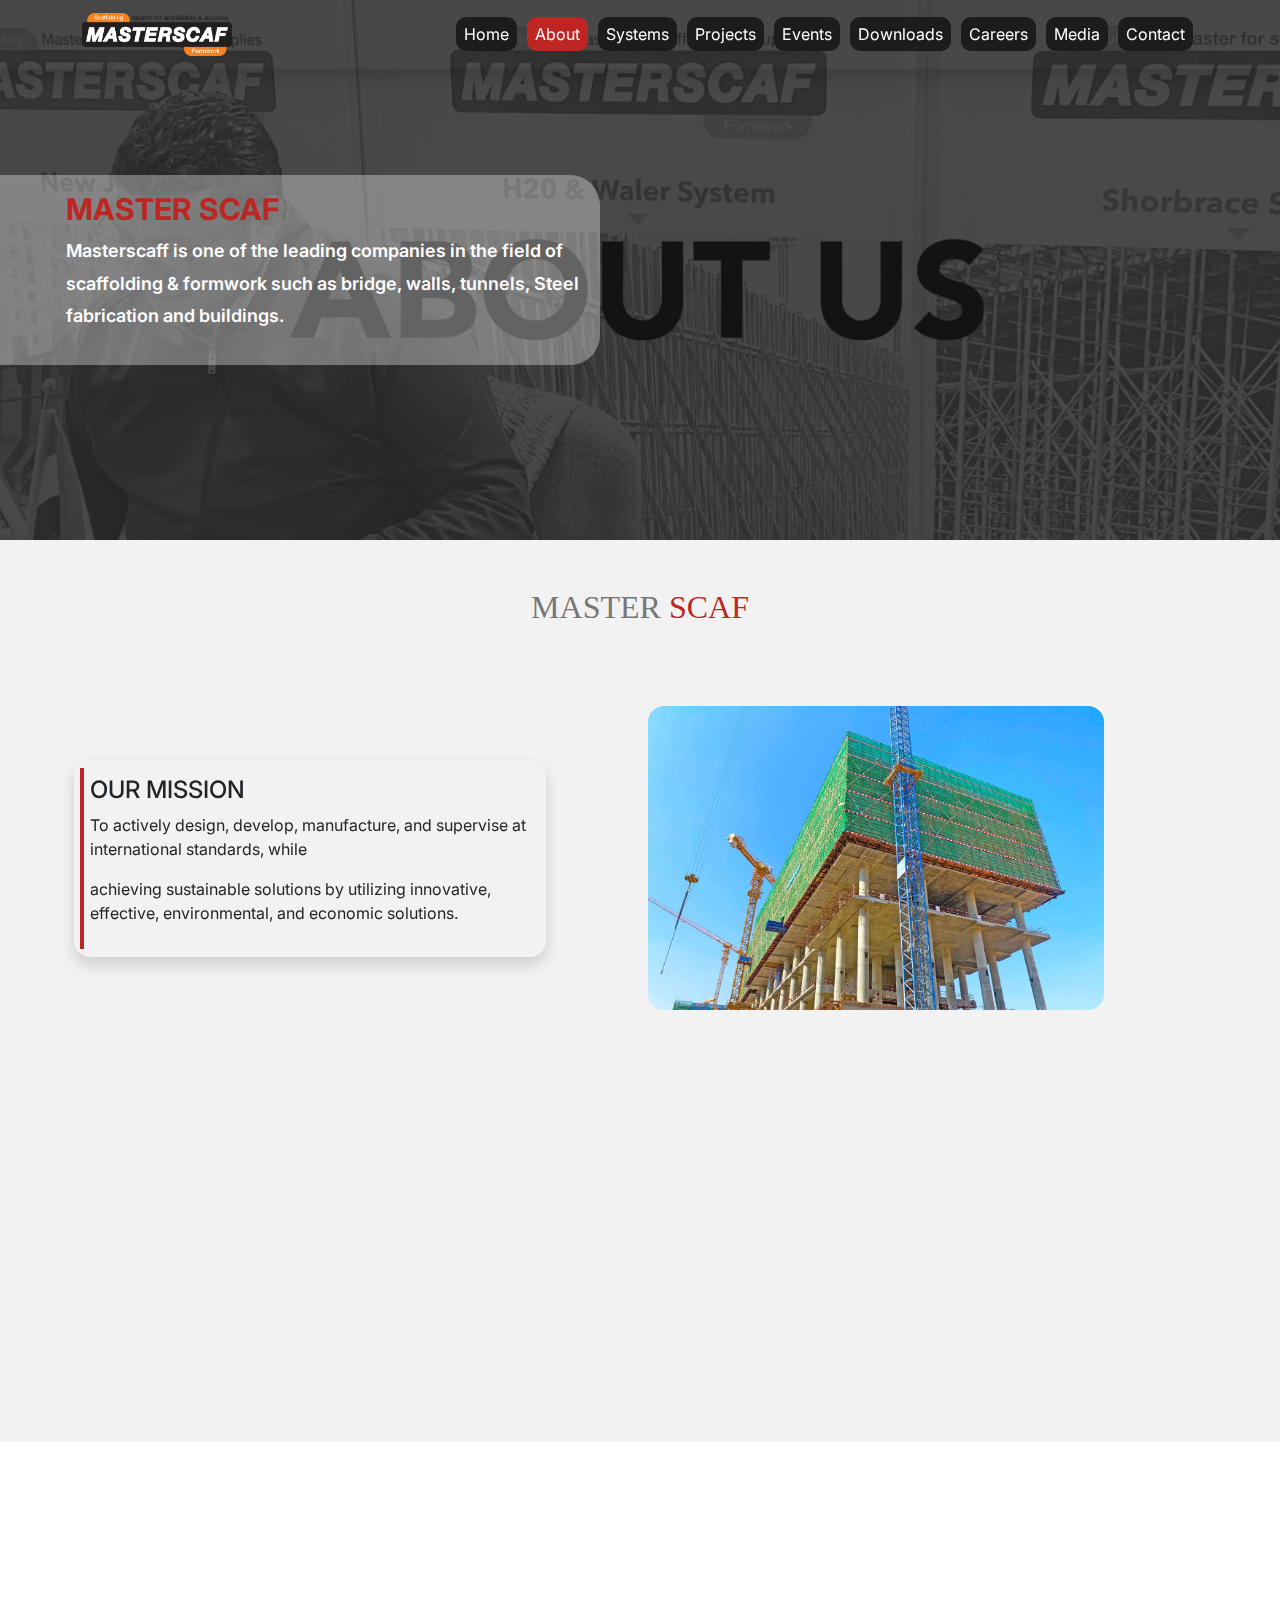
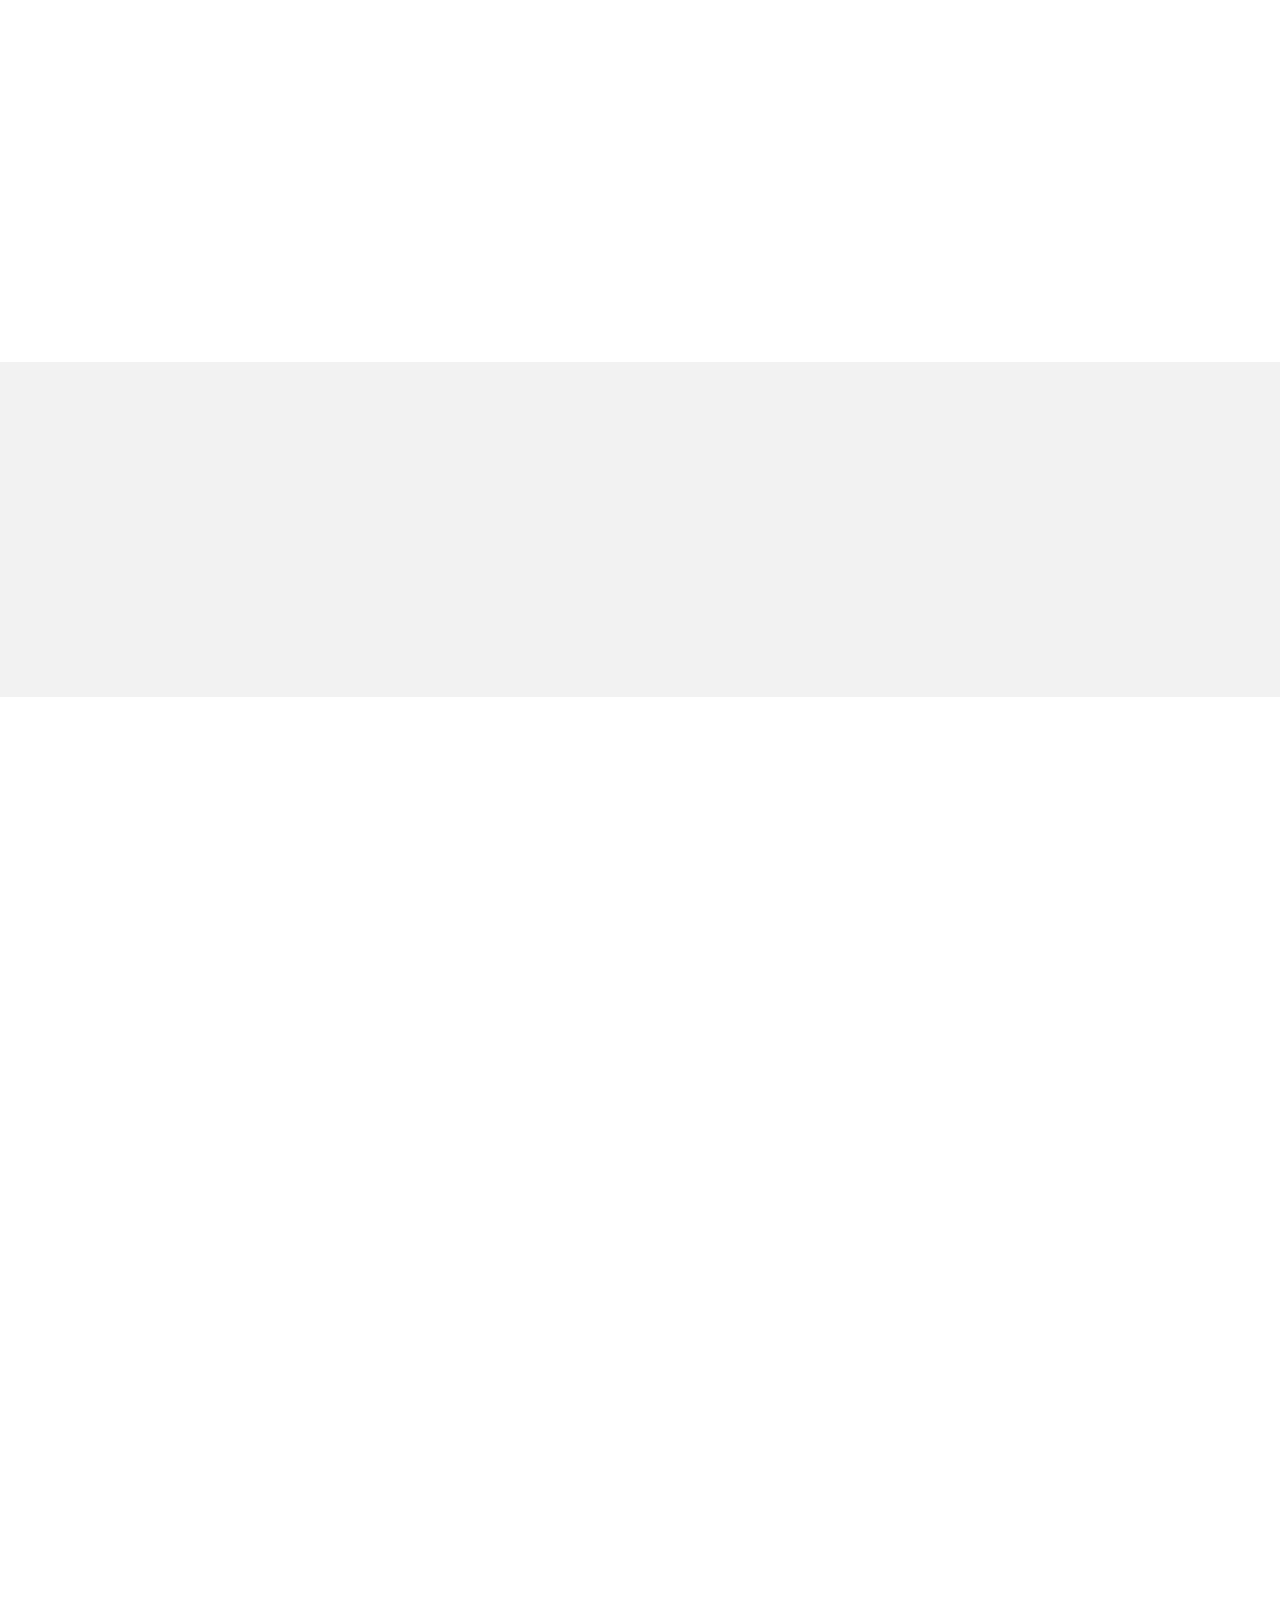
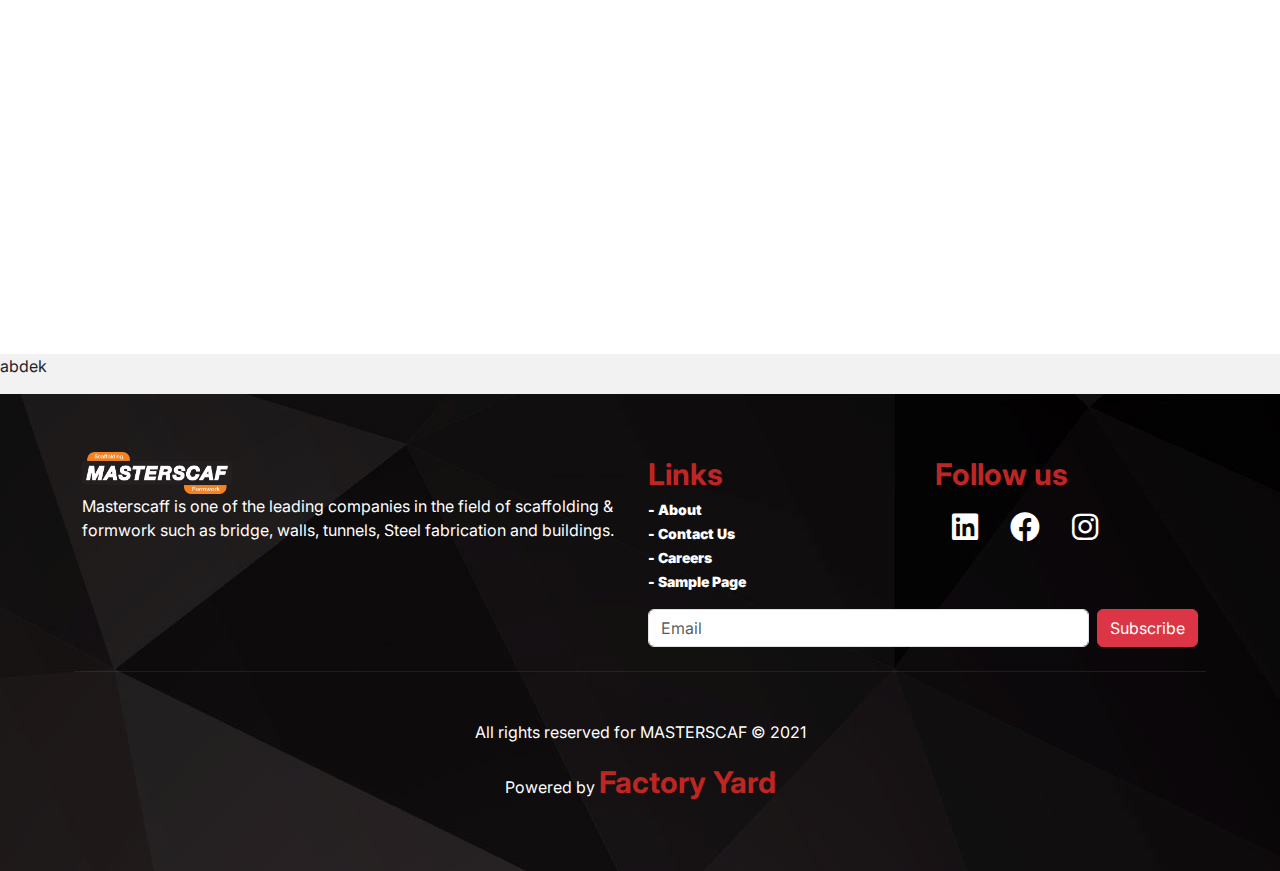
==== commit 2e9b867d: "first-" ====
--- a/about.html
+++ b/about.html
@@ -29,7 +29,7 @@
     <nav id="navbar" class="navbar navbar-expand-lg shadow  position-fixed start-0 end-0 fixed-top wow fadeIn "
         data-wow-delay="0.5s" data-wow-duration="2s" data-wow-delay="0.0.5s">
         <div class="container">
-            <a class="navbar-brand" href="#">
+            <a class="navbar-brand" href="index.html">
                 <img src="image/logo.png" alt="logo" class="logo  wow swing " data-wow-delay="1s">
             </a>
             <button class="navbar-toggler" type="button" data-bs-toggle="collapse"
@@ -64,7 +64,7 @@
                         <a class="nav-link" href="#">Media</a>
                     </li>
                     <li class="nav-item">
-                        <a class="nav-link" href="#">Contact</a>
+                        <a class="nav-link" href="contact.html">Contact</a>
                     </li>
 
 
@@ -73,6 +73,8 @@
             </div>
         </div>
     </nav>
+
+    <!-- About us -->
     <section class="about-us ">
 
         <div class="layout">
@@ -386,7 +388,7 @@
     </section>
     <p id="p">abdek</p>
     <!-- ============ Footer ================ -->
-    <div class="footer">
+    <footer>
         <div class="layout">
             <div class="container">
                 <div class="row g-3 row-footer">
@@ -457,7 +459,7 @@
                 </div>
             </div>
         </div>
-    </div>
+    </footer>
 
 
 
@@ -479,16 +481,6 @@
 
         /* Change Backgroung  */
 
-        function changeColor() {
-            let navbar = document.getElementById("navbar");
-            let scroll = window.scrollY;
-            if (scroll < 150) {
-                navbar.classList.remove("bg-nav");
-
-            } else {
-                navbar.classList.add("bg-nav");
-            }
-        }
 
         window.addEventListener("scroll", changeColor);
 
--- a/scss/index.css
+++ b/scss/index.css
@@ -56,19 +56,23 @@
   background-color: #f2f2f2;
 }
 
+/* =================================== Home Page ========================================================= */
 /* ===================== Header ===============  */
+header {
+  position: relative;
+}
 header .home {
   height: 100vh;
 }
-header .skitter .container_skitter {
+header .home .skitter .container_skitter {
   overflow: hidden;
   position: relative;
   height: 100% !important;
 }
-header img.image_main {
+header .home .skitter .container_skitter img.image_main {
   height: 100vh !important;
 }
-header .label_skitter {
+header .home .skitter .container_skitter .label_skitter {
   text-align: center;
   z-index: 150;
   position: absolute;
@@ -82,29 +86,29 @@
   flex-direction: column;
   padding: 50px 0;
 }
-header .skitter {
+header .home .skitter {
   position: relative;
   max-width: 100%;
   height: 100% !important;
   background: black;
 }
-header h3 {
+header .home h3 {
   font-size: 57px;
   font-weight: bold;
   font-family: serif;
 }
 @media (max-width: 551px) {
-  header h3 {
+  header .home h3 {
     font-size: 30px;
   }
 }
-header span {
+header .home span {
   color: #fff;
   font-weight: 500;
   margin-bottom: 5px;
   display: block;
 }
-header .btn {
+header .home .btn {
   margin: 5px;
   padding: 5px 30px;
   font-size: 20px;
@@ -132,11 +136,11 @@
     left: 0;
   }
 }
-nav li.nav-item {
+nav ul li.nav-item {
   position: relative;
   text-align: left;
 }
-nav li.nav-item a {
+nav ul li.nav-item a {
   background-color: #1b1c1d;
   padding: 5px;
   margin: 5px;
@@ -147,13 +151,13 @@
   position: relative;
 }
 @media (max-width: 991px) {
-  nav li.nav-item a {
+  nav ul li.nav-item a {
     background-color: transparent !important;
     text-align: left;
     padding-left: 30px;
     padding-bottom: 20px;
   }
-  nav li.nav-item a::after {
+  nav ul li.nav-item a::after {
     content: "";
     position: absolute;
     background-color: #BE2623;
@@ -162,7 +166,7 @@
     right: 0;
     height: 2px;
   }
-  nav li.nav-item a:hover {
+  nav ul li.nav-item a:hover {
     margin-left: 10px !important;
   }
 }
@@ -173,6 +177,8 @@
 /* ===================== About ===============  */
 .about {
   padding: 50px 0;
+  /* Details-about */
+  /* Info About */
 }
 .about .about-info {
   padding: 20px;
@@ -222,9 +228,7 @@
   border-left: 80px solid;
   border-bottom: 80px solid;
 }
-
-/* Details-about */
-.details {
+.about .details {
   margin: 50px 0;
   background: url("../image/Slider-Photo6-scaled.jpg");
   background-size: cover;
@@ -234,11 +238,11 @@
   position: relative;
 }
 @media (max-width: 767px) {
-  .details {
+  .about .details {
     height: 800px;
   }
 }
-.details .details-layout {
+.about .details .details-layout {
   position: absolute;
   width: 100%;
   height: 100%;
@@ -250,19 +254,19 @@
   padding: 40px;
   flex-wrap: wrap;
 }
-.details .details-layout span {
+.about .details .details-layout span {
   position: relative;
   font-size: 30px;
   font-weight: bold;
 }
-.details .details-layout span::after {
+.about .details .details-layout span::after {
   content: "";
   width: 70%;
   background-color: #000;
   display: block;
   margin: auto;
 }
-.details .icons {
+.about .details .icons {
   background-color: rgba(255, 193, 7, 0.8117647059);
   padding: 10px;
   border-radius: 20px;
@@ -275,11 +279,11 @@
   width: 100px;
   height: 100px;
 }
-.details .icons:hover {
+.about .details .icons:hover {
   background-color: transparent;
   border: 1px solid yellow;
 }
-.details .details-info {
+.about .details .details-info {
   background-color: #f2f2f2;
   color: #000;
   display: flex;
@@ -290,38 +294,36 @@
   border-radius: 10px;
   border-bottom: 5px solid #BE2623;
 }
-.details .details-info i {
+.about .details .details-info i {
   color: #BE2623;
   font-size: 30px;
   margin: 10px;
 }
-
-/* Info About */
-.info {
+.about .info {
   background-color: #f2f2f2;
   padding: 50px 0;
 }
-.info h4 {
+.about .info h4 {
   font-size: 30px;
   font-weight: bold;
   color: #BE2623;
 }
-.info p {
+.about .info p {
   color: #777;
   line-height: 1.8;
   font-size: 18px;
 }
-.info span {
+.about .info span {
   color: #BE2623;
 }
-.info .card {
+.about .info .card {
   width: 250px;
   margin: 0 auto;
   transition: all 0.2s;
   position: relative;
   cursor: pointer;
 }
-.info .card-inner {
+.about .info .card-inner {
   width: inherit;
   height: inherit;
   background: rgba(255, 255, 255, 0.05);
@@ -330,10 +332,10 @@
           backdrop-filter: blur(10px);
   border-radius: 8px;
 }
-.info .card:hover {
+.about .info .card:hover {
   transform: scale(1.04) rotate(1deg);
 }
-.info .circle {
+.about .info .circle {
   width: 100px;
   height: 100px;
   background-color: #BE2623;
@@ -341,11 +343,11 @@
   position: absolute;
   animation: move-up6 2s ease-in infinite alternate-reverse;
 }
-.info .circle:nth-child(1) {
+.about .info .circle:nth-child(1) {
   top: -25px;
   left: -25px;
 }
-.info .circle:nth-child(2) {
+.about .info .circle:nth-child(2) {
   bottom: -25px;
   right: -25px;
   animation-name: move-down1;
@@ -361,17 +363,17 @@
   }
 }
 
-/* ===================== Project ===============  */
-.projects {
+/* ===================== sectio-project ===============  */
+.sectio-project {
   background-color: #fff !important;
   padding: 60px 0;
 }
-.projects p {
+.sectio-project p {
   display: none;
   font-size: 18px;
   font-weight: 900;
 }
-.projects .layout {
+.sectio-project .layout {
   position: absolute;
   background-color: rgba(214, 51, 132, 0.3411764706);
   left: 0;
@@ -385,20 +387,20 @@
   color: #fff;
   transition: all 2s;
 }
-.projects .image:hover .layout {
+.sectio-project .image:hover .layout {
   height: 100%;
 }
-.projects .layout:hover p {
+.sectio-project .layout:hover p {
   display: block;
 }
-.projects .imgHtml {
+.sectio-project .imgHtml {
   width: 70%;
   height: 400px;
   background-image: url(../image/about.jpg);
   background-position: center;
   box-sizing: 100% 100%;
 }
-.projects .imgHtml i {
+.sectio-project .imgHtml i {
   margin: 5px;
   cursor: pointer;
   background-color: #fff;
@@ -410,22 +412,22 @@
   align-items: center;
   border-radius: 50%;
 }
-.projects .infoo {
+.sectio-project .infoo {
   z-index: 999999;
 }
 
-/* ===================== Events ===============  */
-.event {
+/* ===================== sectio-event ===============  */
+.sectio-event {
   padding: 70px 0;
 }
-.event .box-event {
+.sectio-event .box-event {
   box-shadow: 0 13px 8px -10px rgba(0, 0, 0, 0.1);
   overflow: hidden;
 }
-.event .box-event .image {
+.sectio-event .box-event .image {
   overflow: hidden;
 }
-.event .box-event:hover img {
+.sectio-event .box-event:hover img {
   transform: scale(1.3);
   transition: all 1s;
 }
@@ -466,15 +468,15 @@
 }
 
 /* ===================== Footer ===============  */
-.footer {
+footer {
   position: relative;
   background: url("../image//footer.jpg");
   color: #fff;
 }
-.footer .logo {
+footer .logo {
   width: 150px;
 }
-.footer .icon {
+footer .icon {
   width: 50px;
   height: 50px;
   margin: 5px;
@@ -484,66 +486,30 @@
   border-radius: 50%;
   font-size: 30px;
 }
-.footer .icon:hover {
+footer .icon:hover {
   background-color: #BE2623;
 }
-.footer .layout {
+footer .layout {
   background-color: rgba(0, 0, 0, 0.06);
   width: 100%;
   height: 100%;
   padding: 50px 0;
   color: #fff !important;
 }
-.footer span {
+footer span {
   color: #BE2623;
   font-size: 30px;
   font-weight: bold;
 }
-.footer a {
+footer a {
   color: #fff !important;
   font-weight: 900;
 }
-.footer .row-footer {
+footer .row-footer {
   border-bottom: 1px solid rgba(190, 38, 35, 0.2784313725);
 }
 
-/* ===================== scrollbar ===============  */
-::-webkit-scrollbar {
-  width: 12px;
-  background-color: #fff;
-  border-left: 2px solid #eee;
-  box-shadow: 0px 0px 21px 0px rgba(0, 0, 0, 0.2) inset;
-}
-
-::-webkit-scrollbar-track {
-  background-color: #eee;
-}
-
-::-webkit-scrollbar-thumb {
-  background-color: #BE2623;
-  box-shadow: 0px 0px 10px 0px rgba(238, 238, 238, 0.5490196078) inset;
-  border-radius: 100vh;
-}
-
-::-webkit-scrollbar {
-  width: 12px;
-  background-color: #fff;
-  border-left: 2px solid #eee;
-  box-shadow: 0px 0px 21px 0px rgba(0, 0, 0, 0.2) inset;
-}
-
-::-webkit-scrollbar-track {
-  background-color: #eee;
-}
-
-::-webkit-scrollbar-thumb {
-  background-color: #BE2623;
-  box-shadow: 0px 0px 10px 0px rgba(238, 238, 238, 0.5490196078) inset;
-  border-radius: 100vh;
-}
-
-/* ===================== ===============  */
-/* ============  Test ============= */
+/* =================================== About Page ========================================================= */
 /* About Us */
 .about-us {
   background: url("../image/aboutpage.jpg");
@@ -581,6 +547,7 @@
   font-size: 30px;
 }
 
+/* =================== section certificates =============== */
 .masterscaf {
   position: relative;
 }
@@ -602,6 +569,7 @@
   left: -2px;
 }
 
+/* =================== section certificates =============== */
 .services {
   background-color: #fff;
   padding: 50px 0;
@@ -883,6 +851,7 @@
   background-color: #BE2623;
   transition: 0.3s ease-out;
   text-decoration: none;
+  padding: 10px 5px;
   border-radius: 16px;
   position: absolute;
   text-align: center;
@@ -911,9 +880,9 @@
   color: #BE2623;
 }
 
-/* ========== event page */
+/* ========== event page =========== */
 .events {
-  background: url("../image/projectpage.jpg");
+  background: url("../image/Eventsjpg");
   height: 60vh;
   width: 100%;
   background-color: #000;
@@ -948,6 +917,7 @@
   font-size: 30px;
 }
 
+/* =====================imege slider project */
 .bg-sec {
   background-color: #212529;
 }
@@ -973,7 +943,8 @@
   bottom: -50px;
   background-color: #BE2623;
   border: none;
-  color: #fff;
+  background-color: #fff !important;
+  color: #000;
 }
 .main-image .btns .negative {
   left: 20%;
@@ -989,7 +960,7 @@
   transform: scale(1.1);
 }
 
-/* Contacts */
+/* ======================== Contacts page ============= */
 .contact-us {
   background: url("../image/contact.jpg");
   height: 60vh;
@@ -1045,4 +1016,39 @@
 }
 .sec-contact .form-input textarea:hover {
   border-color: #BE2623;
+}
+
+/* ===================== scrollbar ===============  */
+::-webkit-scrollbar {
+  width: 12px;
+  background-color: #fff;
+  border-left: 2px solid #eee;
+  box-shadow: 0px 0px 21px 0px rgba(0, 0, 0, 0.2) inset;
+}
+
+::-webkit-scrollbar-track {
+  background-color: #eee;
+}
+
+::-webkit-scrollbar-thumb {
+  background-color: #BE2623;
+  box-shadow: 0px 0px 10px 0px rgba(238, 238, 238, 0.5490196078) inset;
+  border-radius: 100vh;
+}
+
+::-webkit-scrollbar {
+  width: 12px;
+  background-color: #fff;
+  border-left: 2px solid #eee;
+  box-shadow: 0px 0px 21px 0px rgba(0, 0, 0, 0.2) inset;
+}
+
+::-webkit-scrollbar-track {
+  background-color: #eee;
+}
+
+::-webkit-scrollbar-thumb {
+  background-color: #BE2623;
+  box-shadow: 0px 0px 10px 0px rgba(238, 238, 238, 0.5490196078) inset;
+  border-radius: 100vh;
 }/*# sourceMappingURL=index.css.map */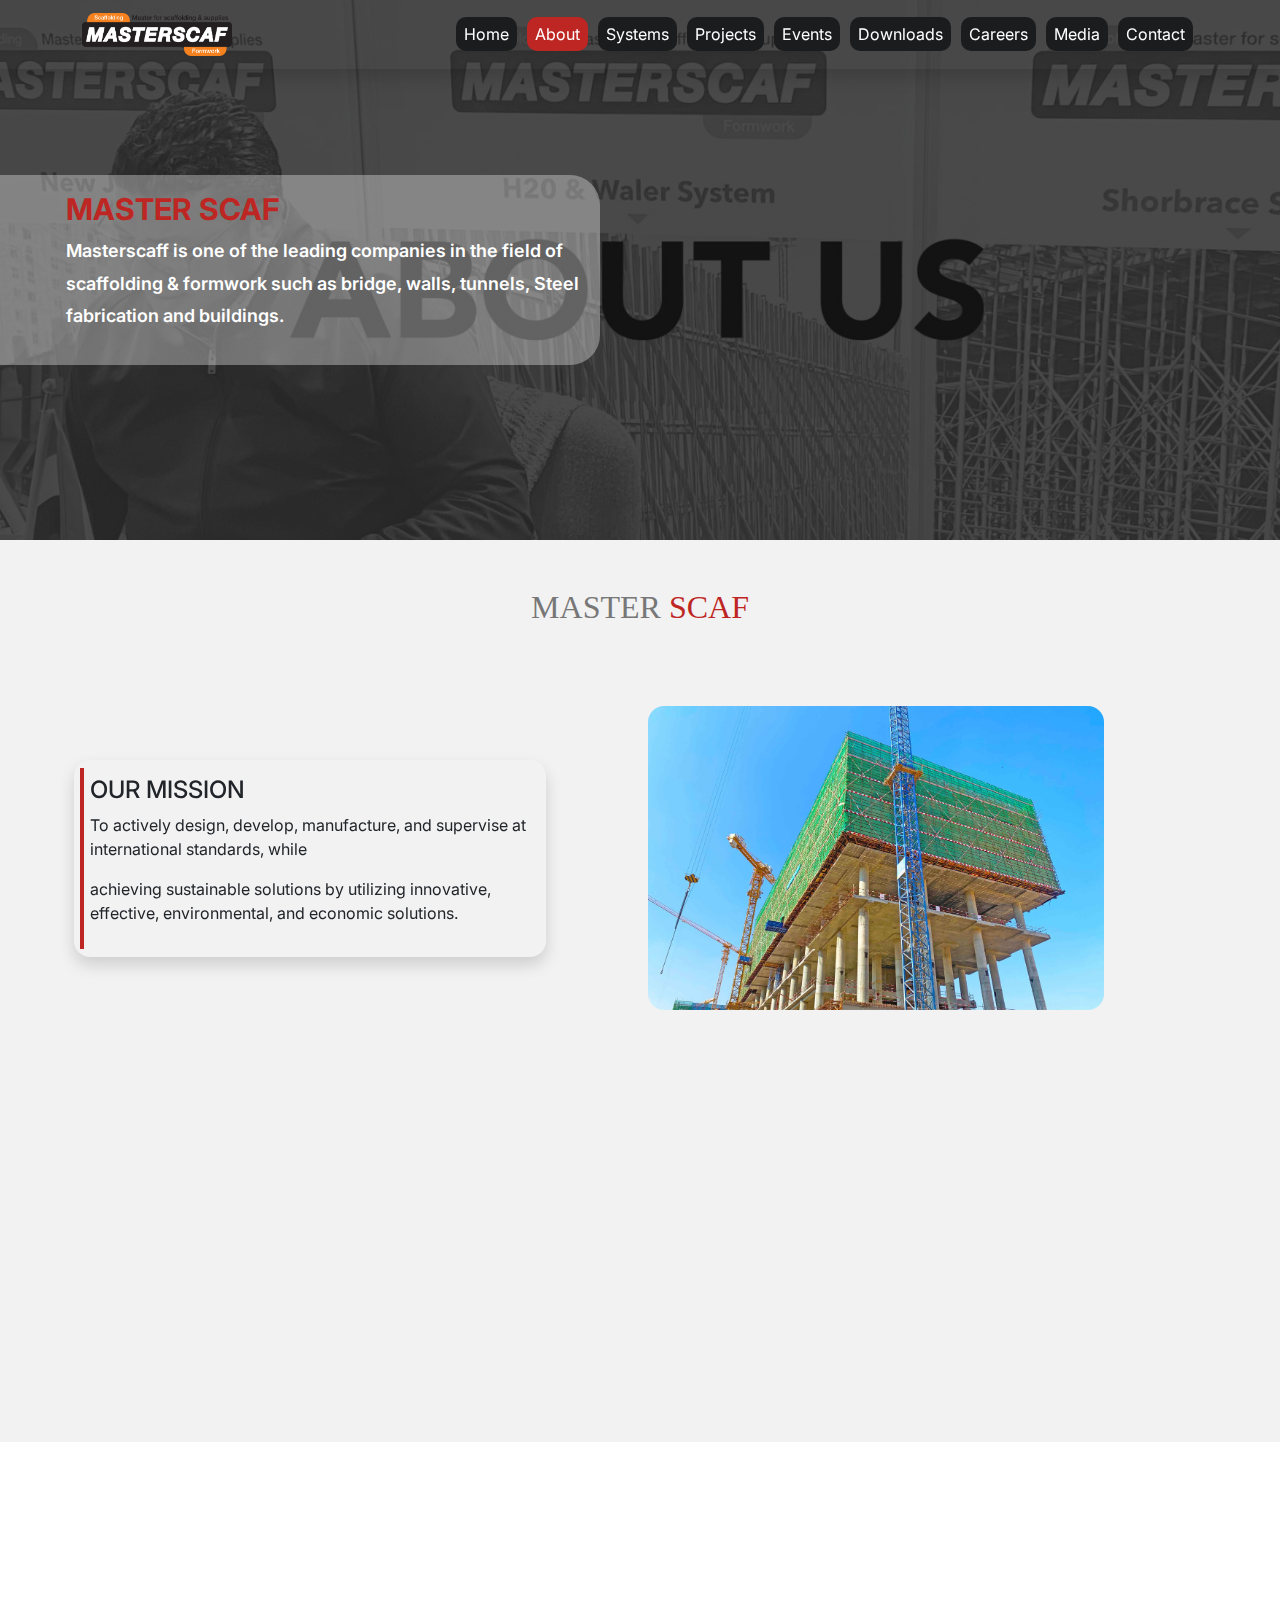
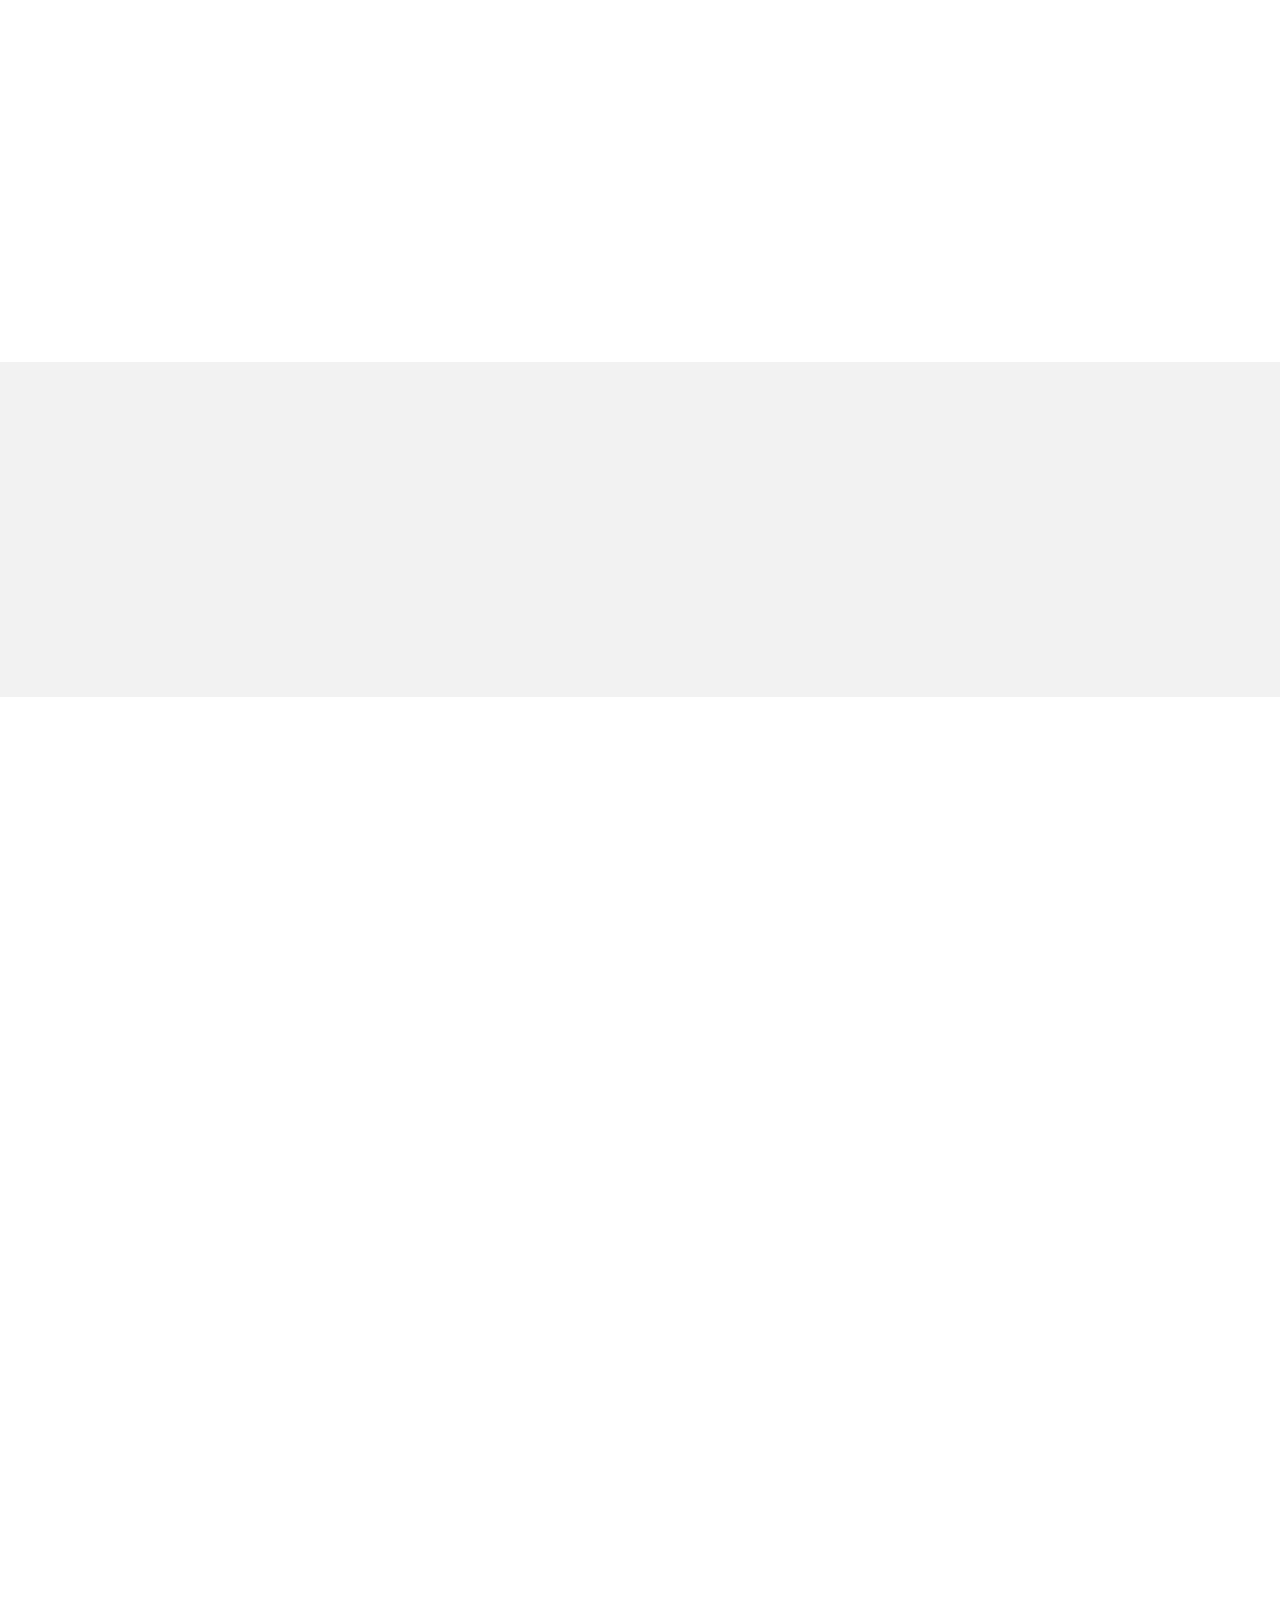
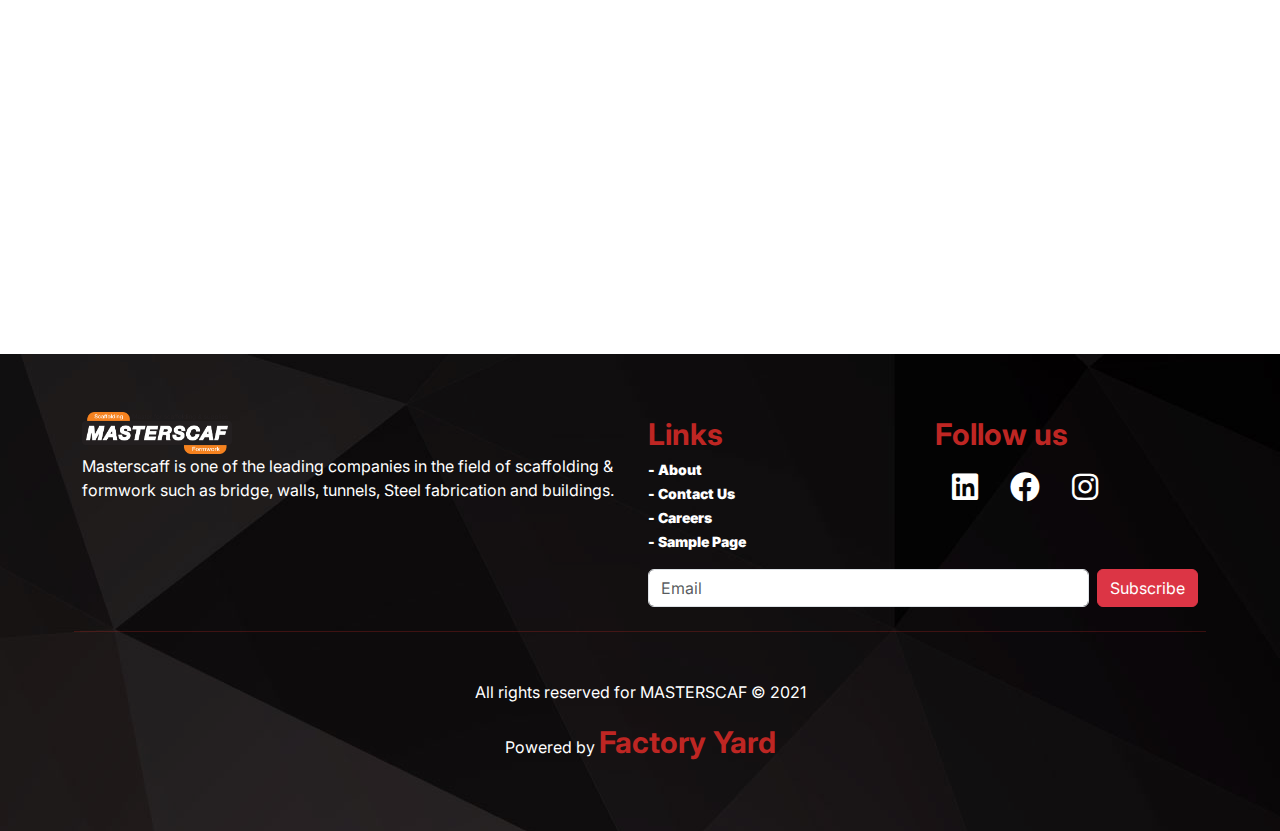
==== commit a2d25d7f: "first-" ====
--- a/about.html
+++ b/about.html
@@ -30,7 +30,7 @@
         data-wow-delay="0.5s" data-wow-duration="2s" data-wow-delay="0.0.5s">
         <div class="container">
             <a class="navbar-brand" href="index.html">
-                <img src="image/logo.png" alt="logo" class="logo  wow swing " data-wow-delay="1s">
+                <img src="image/logo.png" alt="logo" class="logo    " data-wow-delay="1s">
             </a>
             <button class="navbar-toggler" type="button" data-bs-toggle="collapse"
                 data-bs-target="#navbarSupportedContent" aria-controls="navbarSupportedContent" aria-expanded="false"
@@ -55,13 +55,13 @@
                         <a class="nav-link" href="event.html">Events</a>
                     </li>
                     <li class="nav-item">
-                        <a class="nav-link" href="#">Downloads</a>
-                    </li>
-                    <li class="nav-item">
-                        <a class="nav-link" href="#">Careers</a>
-                    </li>
-                    <li class="nav-item">
-                        <a class="nav-link" href="#">Media</a>
+                        <a class="nav-link" href="download.html">Downloads</a>
+                    </li>
+                    <li class="nav-item">
+                        <a class="nav-link" href="careers.html">Careers</a>
+                    </li>
+                    <li class="nav-item">
+                        <a class="nav-link" href="media.html">Media</a>
                     </li>
                     <li class="nav-item">
                         <a class="nav-link" href="contact.html">Contact</a>
@@ -97,7 +97,7 @@
                 data-wow-delay="0.7"> SCAF </span></h2>
         <div class="container py-5">
             <div class="row g-3 my-3 d-flex align-items-center">
-                <div class="col-md-5 rounded-4  shadow p-2 wow animate__animated animate__fadeInTopLeft  animate__slow">
+                <div class="col-md-5 rounded-4  shadow p-2 wow animate__animated animate__zoomIn  animate__slow">
                     <div class="info p-2 hvr-float ">
 
                         <h4>OUR MISSION</h4>
@@ -108,8 +108,7 @@
                     </div>
                 </div>
                 <div class="col-md-5 offset-md-1 ">
-                    <div
-                        class="image rounded-4 wow  animate__animated animate__fadeInTopLeft  animate__slow   animate__fadeInBottomRight">
+                    <div class="image rounded-4 wow animate__animated animate__zoomIn animate__slow">
 
                         <img src="image/3.jpg" alt="OUR MISSION" class="w-100 hvr-grow">
                     </div>
@@ -118,13 +117,13 @@
             <div class="row mt-3 g-3 d-flex align-items-center">
 
                 <div class="col-md-5  ">
-                    <div class="image rounded-5  wow animate__animated animate__fadeInLeft  animate__slow">
+                    <div class="image rounded-5  wow animate__animated animate__zoomIn animate__slow">
 
                         <img src="image/1.jpg " alt="OUR MISSION" class="w-100 hvr-grow ">
                     </div>
                 </div>
                 <div
-                    class="col-md-5 offset-md-1 shadow p-2 rounded-4 wow animate__animated animate__fadeInTopLeft  animate__slow   animate__fadeInBottomRight">
+                    class="col-md-5 offset-md-1 shadow p-2 rounded-4 wow animate__animated animate__zoomIn animate__slow">
                     <div class="info p-2 hvr-float  ">
 
                         <h4 class="">OUR MISSION</h4>
@@ -147,8 +146,7 @@
         <div class="container py-5">
             <div class="row">
                 <div class="col-md-6 p-4">
-                    <div
-                        class="ser-info text-center shadow p-2 wow animate__animated animate__rotateInDownLeft animate__slow">
+                    <div class="ser-info text-center shadow p-2 wow animate__animated animate__zoomIn animate__slow">
                         <div class="icon">
                             <i class="fa-solid fa-gear"></i>
                         </div>
@@ -162,8 +160,7 @@
                 </div>
 
                 <div class="col-md-6 p-4">
-                    <div
-                        class="ser-info text-center shadow p-2 wow animate__animated animate__rotateInDownRight animate__slow">
+                    <div class="ser-info text-center shadow p-2 wow animate__animated animate__zoomIn animate__slow">
                         <div class="icon">
                             <i class="fa-solid fa-gear"></i>
                         </div>
@@ -190,7 +187,7 @@
             <div class="row">
 
                 <div class="cards">
-                    <div class="card cer1 wow  animate__animated animate__backInLeft animate__slow ">
+                    <div class="card cer1 wow animate__animated animate__zoomIn animate__slow ">
                         <i class="fa-solid fa-graduation-cap"></i>
                         <p class="py-2">Lorem Ipsum</p>
                     </div>
@@ -198,7 +195,7 @@
                         <i class="fa-solid fa-graduation-cap"></i>
                         <p class="py-2">Lorem Ipsum</p>
                     </div>
-                    <div class="card cer3 wow animate__animated animate__backInRight animate__slow">
+                    <div class="card cer3 wow animate__animated animate__zoomIn animate__slow ">
                         <i class="fa-solid fa-graduation-cap"></i>
                         <p class="py-2">Lorem Ipsum</p>
                     </div>
@@ -215,7 +212,7 @@
         <h2 class="specail_h1 wow swing  " data-wow-delay="0.7"> TEAM <span class="bg-heaing"> WORK </span></h2>
         <div class="container py-5">
             <div class="row g-4">
-                <div class="col-12 col-md-4 col-lg-4     wow animate__animated animate__fadeInTopLeft animate__slow  ">
+                <div class="col-12 col-md-4 col-lg-4     wow animate__animated animate__zoomIn animate__slow ">
                     <div class="item">
                         <div class="profile">
                             <img src="image/Omar-Badwy.jpg" alt="">
@@ -252,7 +249,7 @@
                 </div>
 
 
-                <div class="col-12 col-md-4     wow animate__animated animate__fadeInTopRight animate__slow">
+                <div class="col-12 col-md-4    wow animate__animated animate__zoomIn animate__slow">
                     <div class="item">
                         <div class="profile">
                             <img src="image/Waleed-Shabaan.jpg" alt="">
@@ -273,7 +270,7 @@
 
 
 
-                <div class="col-12 col-md-4     wow animate__animated animate__fadeInLeft animate__slow">
+                <div class="col-12 col-md-4     wow animate__animated animate__zoomIn animate__slow">
                     <div class="item">
                         <div class="profile">
                             <img src="image/Haythem-Mahmoud.jpg" alt="">
@@ -292,7 +289,7 @@
 
 
 
-                <div class="col-12 col-md-4     wow animate__animated animate__bounceIn animate__slow">
+                <div class="col-12 col-md-4     wow animate__animated animate__zoomIn animate__slow">
                     <div class="item">
                         <div class="profile">
                             <img src="image/Ibrahim-Elmenawy.jpg" alt="">
@@ -311,7 +308,7 @@
                 </div>
 
 
-                <div class="col-12 col-md-4     wow animate__animated animate__fadeInRight animate__slow">
+                <div class="col-12 col-md-4     wow animate__animated animate__zoomIn animate__slow">
                     <div class="item">
                         <div class="profile">
                             <img src="image/Mohamed-Labib.jpg" alt="">
@@ -328,7 +325,7 @@
                     </div>
                 </div>
 
-                <div class="col-12 col-md-4     wow animate__animated animate__bounceIn animate__slow">
+                <div class="col-12 col-md-4     wow animate__animated animate__zoomIn animate__slow">
                     <div class="item">
                         <div class="profile">
                             <img src="image/Mohamed-Mostafa.jpg" alt="">
@@ -346,7 +343,7 @@
 
                 </div>
 
-                <div class="col-12 col-md-4     wow animate__animated animate__fadeInRight animate__slow">
+                <div class="col-12 col-md-4    wow animate__animated animate__zoomIn animate__slow">
                     <div class="item">
                         <div class="profile">
                             <img src="image/Kareem-Eldeeb.jpg" alt="">
@@ -364,7 +361,7 @@
                 </div>
 
 
-                <div class="col-12 col-md-4     wow animate__animated animate__backInRight animate__slow ">
+                <div class="col-12 col-md-4     wow animate__animated animate__zoomIn animate__slow ">
                     <div class="item">
                         <div class="profile">
                             <img src="image/Yehia-Shalaan.jpg" alt="">
@@ -386,7 +383,6 @@
 
             </div>
     </section>
-    <p id="p">abdek</p>
     <!-- ============ Footer ================ -->
     <footer>
         <div class="layout">
--- a/scss/index.css
+++ b/scss/index.css
@@ -1,10 +1,45 @@
 /* ===================== Variable ===============  */
+.layout-page, .media .layout, .sec-download .layout, .contact-us .layout, .events .layout, .project .layout, .sytem .layout, .about-us .layout {
+  position: absolute;
+  background-color: rgba(0, 0, 0, 0.71);
+  width: 100%;
+  height: 100%;
+  display: flex;
+  justify-content: start;
+  align-items: center;
+}
+.layout-page .text, .media .layout .text, .sec-download .layout .text, .contact-us .layout .text, .events .layout .text, .project .layout .text, .sytem .layout .text, .about-us .layout .text {
+  max-width: 600px;
+  background-color: rgba(242, 242, 242, 0.3607843137);
+  color: #fff;
+  border-top-right-radius: 30px;
+  border-bottom-right-radius: 30px;
+}
+.layout-page .text p, .media .layout .text p, .sec-download .layout .text p, .contact-us .layout .text p, .events .layout .text p, .project .layout .text p, .sytem .layout .text p, .about-us .layout .text p {
+  font-size: 18px;
+  line-height: 1.8;
+  font-weight: 600;
+  padding-left: 50px;
+}
+.layout-page .text h2, .media .layout .text h2, .sec-download .layout .text h2, .contact-us .layout .text h2, .events .layout .text h2, .project .layout .text h2, .sytem .layout .text h2, .about-us .layout .text h2 {
+  padding-left: 50px;
+  font-size: 30px;
+}
+
 .bg-nav {
   background-color: #fff !important;
 }
 
 .bg-active {
   background-color: #BE2623 !important;
+}
+
+.z-idx {
+  z-index: 9999999999;
+}
+
+.cursor {
+  cursor: pointer;
 }
 
 .services .ser-info .icon {
@@ -520,33 +555,6 @@
   background-size: cover;
   background-position: center center;
 }
-.about-us .layout {
-  position: absolute;
-  background-color: rgba(0, 0, 0, 0.71);
-  width: 100%;
-  height: 100%;
-  display: flex;
-  justify-content: start;
-  align-items: center;
-}
-.about-us .layout .text {
-  max-width: 600px;
-  background-color: rgba(242, 242, 242, 0.3607843137);
-  color: #fff;
-  border-top-right-radius: 30px;
-  border-bottom-right-radius: 30px;
-}
-.about-us .layout .text p {
-  font-size: 18px;
-  line-height: 1.8;
-  font-weight: 600;
-  padding-left: 50px;
-}
-.about-us .layout .text h2 {
-  padding-left: 50px;
-  font-size: 30px;
-}
-
 /* =================== section certificates =============== */
 .masterscaf {
   position: relative;
@@ -725,33 +733,6 @@
   background-size: cover;
   background-position: center center;
 }
-.sytem .layout {
-  position: absolute;
-  background-color: rgba(0, 0, 0, 0.71);
-  width: 100%;
-  height: 100%;
-  display: flex;
-  justify-content: start;
-  align-items: center;
-}
-.sytem .layout .text {
-  max-width: 600px;
-  background-color: rgba(242, 242, 242, 0.3607843137);
-  color: #fff;
-  border-top-right-radius: 30px;
-  border-bottom-right-radius: 30px;
-}
-.sytem .layout .text p {
-  font-size: 18px;
-  line-height: 1.8;
-  font-weight: 600;
-  padding-left: 50px;
-}
-.sytem .layout .text h2 {
-  padding-left: 50px;
-  font-size: 30px;
-}
-
 .sec-system .item {
   background-color: #F7F7F7;
   border-radius: 10px;
@@ -811,33 +792,6 @@
   background-size: cover;
   background-position: center center;
 }
-.project .layout {
-  position: absolute;
-  background-color: rgba(0, 0, 0, 0.71);
-  width: 100%;
-  height: 100%;
-  display: flex;
-  justify-content: start;
-  align-items: center;
-}
-.project .layout .text {
-  max-width: 600px;
-  background-color: rgba(242, 242, 242, 0.3607843137);
-  color: #fff;
-  border-top-right-radius: 30px;
-  border-bottom-right-radius: 30px;
-}
-.project .layout .text p {
-  font-size: 18px;
-  line-height: 1.8;
-  font-weight: 600;
-  padding-left: 50px;
-}
-.project .layout .text h2 {
-  padding-left: 50px;
-  font-size: 30px;
-}
-
 .sec-project .project-info {
   border-radius: 20px;
   background: #f5f5f5;
@@ -890,36 +844,10 @@
   background-size: cover;
   background-position: center center;
 }
-.events .layout {
-  position: absolute;
-  background-color: rgba(0, 0, 0, 0.71);
-  width: 100%;
-  height: 100%;
-  display: flex;
-  justify-content: start;
-  align-items: center;
-}
-.events .layout .text {
-  max-width: 600px;
-  background-color: rgba(242, 242, 242, 0.3607843137);
-  color: #fff;
-  border-top-right-radius: 30px;
-  border-bottom-right-radius: 30px;
-}
-.events .layout .text p {
-  font-size: 18px;
-  line-height: 1.8;
-  font-weight: 600;
-  padding-left: 50px;
-}
-.events .layout .text h2 {
-  padding-left: 50px;
-  font-size: 30px;
-}
-
 /* =====================imege slider project */
 .bg-sec {
-  background-color: #212529;
+  background-color: #fff;
+  padding: 10px;
 }
 
 .slider-img {
@@ -970,16 +898,6 @@
   background-size: cover;
   background-position: center center;
 }
-.contact-us .layout {
-  position: absolute;
-  background-color: rgba(0, 0, 0, 0.71);
-  width: 100%;
-  height: 100%;
-  display: flex;
-  justify-content: start;
-  align-items: center;
-}
-
 .sec-contact .map {
   padding: 15px;
   border-radius: 20px;
@@ -1018,6 +936,63 @@
   border-color: #BE2623;
 }
 
+/* ================= Downloads page ============== */
+.sec-download {
+  background: url("../image/downloads.jpg");
+  height: 60vh;
+  width: 100%;
+  background-color: #000;
+  position: relative;
+  background-size: cover;
+  background-position: center center;
+}
+.download img {
+  transition: all 0.5s ease-in;
+}
+.download img:hover {
+  transform: scale(1.1) !important;
+}
+.download span {
+  transition: all 0.5s ease-in;
+  cursor: pointer;
+}
+.download span:hover {
+  color: #BE2623;
+}
+
+/* ================= media page ============== */
+.media {
+  background: url("../image/media.jpg");
+  height: 60vh;
+  width: 100%;
+  background-color: #000;
+  position: relative;
+  background-size: cover;
+  background-position: center center;
+}
+.sectino-media img {
+  transition: all 0.5s ease-in;
+}
+.sectino-media img:hover {
+  transform: scale(1.1) !important;
+}
+.sectino-media span {
+  transition: all 0.5s ease-in;
+  cursor: pointer;
+}
+.sectino-media span:hover {
+  color: #BE2623;
+}
+
+.video video {
+  width: 100%;
+}
+
+#madiaLayout {
+  z-index: 999999;
+  background-color: rgba(0, 0, 0, 0.568627451);
+}
+
 /* ===================== scrollbar ===============  */
 ::-webkit-scrollbar {
   width: 12px;
@@ -1051,4 +1026,6 @@
   background-color: #BE2623;
   box-shadow: 0px 0px 10px 0px rgba(238, 238, 238, 0.5490196078) inset;
   border-radius: 100vh;
-}/*# sourceMappingURL=index.css.map */+}
+
+/* ========= m *//*# sourceMappingURL=index.css.map */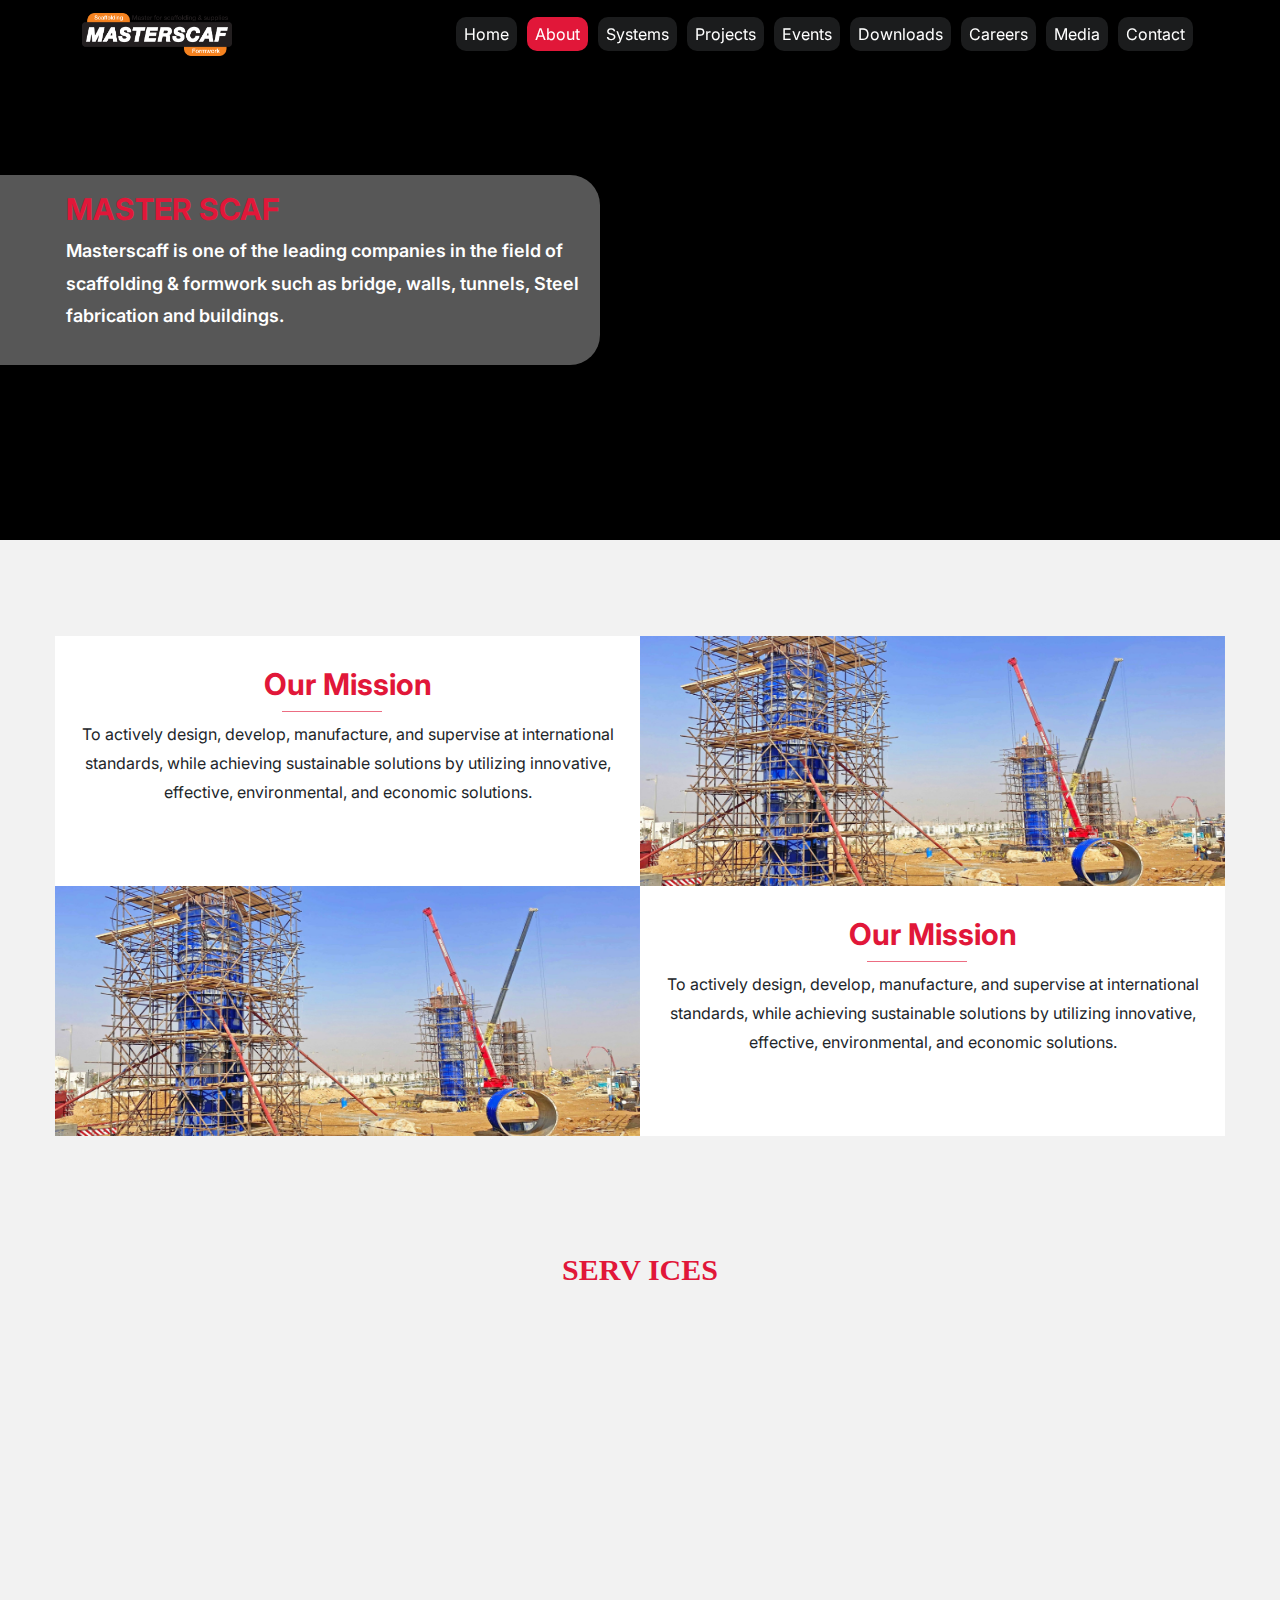
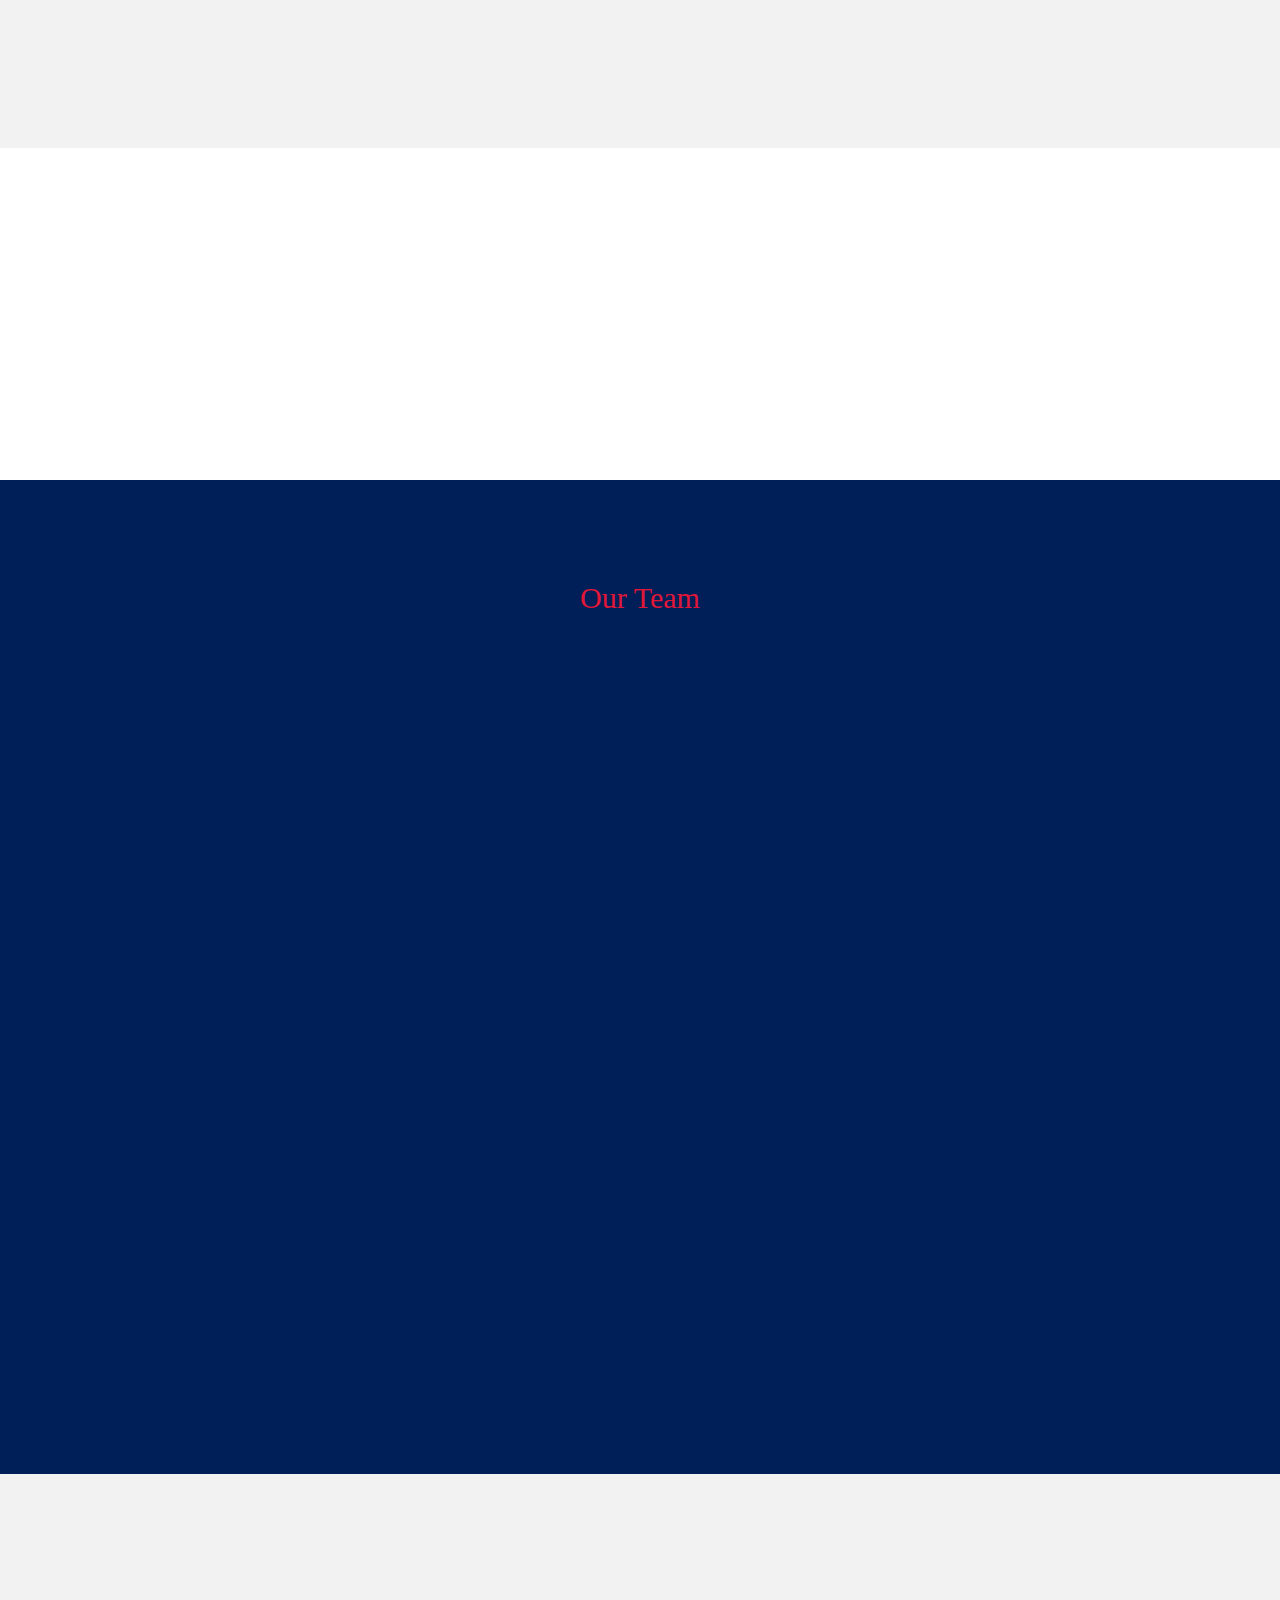
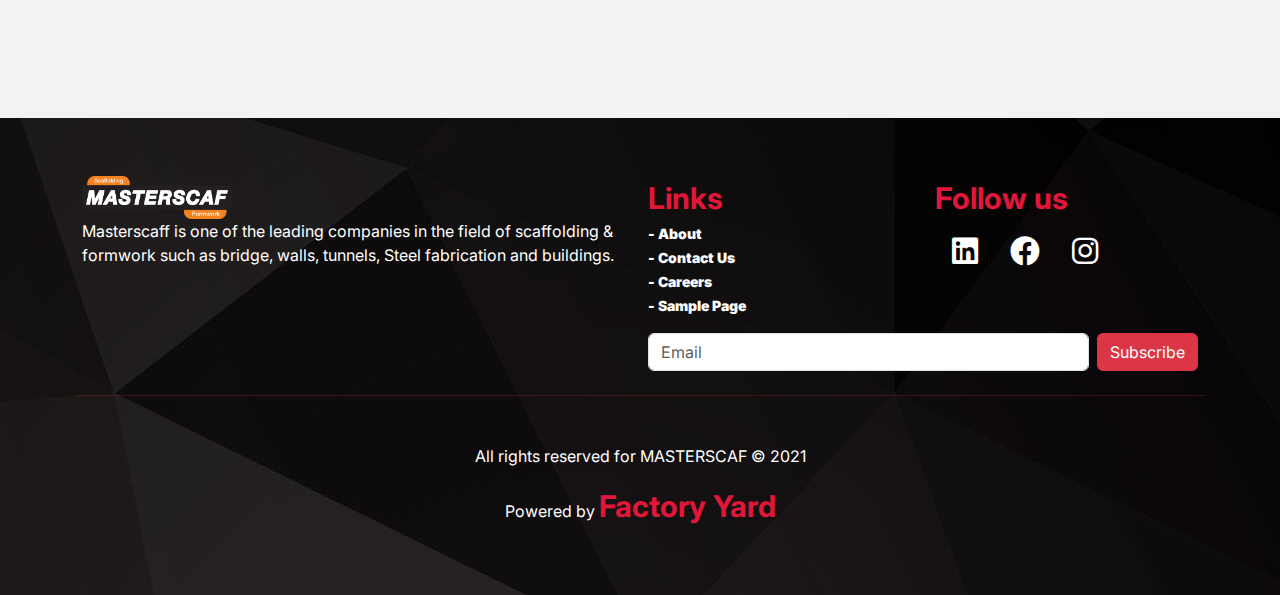
==== commit efee2ecb: "first-" ====
--- a/about.html
+++ b/about.html
@@ -74,9 +74,10 @@
         </div>
     </nav>
 
+
     <!-- About us -->
-    <section class="about-us ">
-
+
+    <section class="about-us">
         <div class="layout">
             <div class="text  p-3  wow fadeInLeft  " data-wow-delay="0.5">
                 <h2 class="h4 bg-heaing fw-bold ">MASTER SCAF </h2>
@@ -86,98 +87,109 @@
                     walls, tunnels, Steel fabrication and buildings.</p>
             </div>
         </div>
-
-
-
     </section>
 
-    <section class=" masterscaf  py-5  px-2 ">
-
-        <h2 class="specail_h1  wow swing  " data-wow-delay="0.7"> MASTER <span class="bg-heaing wow swing  "
-                data-wow-delay="0.7"> SCAF </span></h2>
-        <div class="container py-5">
-            <div class="row g-3 my-3 d-flex align-items-center">
-                <div class="col-md-5 rounded-4  shadow p-2 wow animate__animated animate__zoomIn  animate__slow">
-                    <div class="info p-2 hvr-float ">
-
-                        <h4>OUR MISSION</h4>
-                        <p>To actively design, develop, manufacture, and supervise at international standards, while</p>
-                        <p> achieving sustainable solutions by utilizing innovative, effective, environmental, and
+    <section class="mission py-5 my-5">
+        <div class="container ">
+
+            <div class="row g-0">
+                <div class="col-12 col-md-6">
+                    <div class="text wow animate__animated animate__zoomIn animate__slow">
+                        <h3>Our Mission</h3>
+                        <p>To actively design, develop, manufacture, and supervise at international standards, while
+                            achieving sustainable solutions by utilizing innovative, effective, environmental, and
                             economic
                             solutions.</p>
                     </div>
                 </div>
-                <div class="col-md-5 offset-md-1 ">
-                    <div class="image rounded-4 wow animate__animated animate__zoomIn animate__slow">
-
-                        <img src="image/3.jpg" alt="OUR MISSION" class="w-100 hvr-grow">
-                    </div>
-                </div>
-            </div>
-            <div class="row mt-3 g-3 d-flex align-items-center">
-
-                <div class="col-md-5  ">
-                    <div class="image rounded-5  wow animate__animated animate__zoomIn animate__slow">
-
-                        <img src="image/1.jpg " alt="OUR MISSION" class="w-100 hvr-grow ">
-                    </div>
-                </div>
-                <div
-                    class="col-md-5 offset-md-1 shadow p-2 rounded-4 wow animate__animated animate__zoomIn animate__slow">
-                    <div class="info p-2 hvr-float  ">
-
-                        <h4 class="">OUR MISSION</h4>
-                        <p>To actively design, develop, manufacture, and supervise at international standards, while</p>
-                        <p> achieving sustainable solutions by utilizing innovative, effective, environmental, and
+                <div class="col-12 col-md-6">
+
+                    <div class="image">
+                        <img src="image/about_us/misson1.jpg" class="w-100 h-100" alt="">
+                    </div>
+                </div>
+            </div>
+
+
+            <div class="row g-0  mt-md-0   ">
+                <div class="col-12 col-md-6">
+
+                    <div class="image ">
+                        <img src="image/about_us/misson1.jpg" class="w-100 h-100" alt="">
+                    </div>
+                </div>
+                <div class="col-12 col-md-6">
+                    <div class="text wow animate__animated animate__zoomIn animate__slow">
+                        <h3>Our Mission</h3>
+                        <p>To actively design, develop, manufacture, and supervise at international standards, while
+                            achieving sustainable solutions by utilizing innovative, effective, environmental, and
                             economic
                             solutions.</p>
                     </div>
                 </div>
-            </div>
-        </div>
+
+            </div>
+        </div>
+
+
 
     </section>
 
-    <!-- ============ services ================ -->
-
-    <section class="services">
-        <h2 class="specail_h1  wow swing  " data-wow-delay="0.7"> SERV <span class="bg-heaing"> ICES </span></h2>
-
-        <div class="container py-5">
-            <div class="row">
-                <div class="col-md-6 p-4">
-                    <div class="ser-info text-center shadow p-2 wow animate__animated animate__zoomIn animate__slow">
-                        <div class="icon">
-                            <i class="fa-solid fa-gear"></i>
-                        </div>
-                        <div class="py-2">
-                            <h5>Engineering Services</h5>
-                            <p>masterscaff engineering department is capable to and out the best solution for concrete
-                                structure casting in safe , fast & economically formwork solution , coordinate
-                                deliverables , support the client technically</p>
-                        </div>
-                    </div>
-                </div>
-
-                <div class="col-md-6 p-4">
-                    <div class="ser-info text-center shadow p-2 wow animate__animated animate__zoomIn animate__slow">
-                        <div class="icon">
-                            <i class="fa-solid fa-gear"></i>
-                        </div>
-                        <div class="py-2">
-                            <h5>Rental Services </h5>
-                            <p>we support your construction projects with a comprehensive formwork rental .we provide
-                                tailor made solutions for your requirements with specific rental programmers , sales
-                                offers buy- back options</p>
-                        </div>
-                    </div>
-                </div>
-            </div>
-        </div>
-
+
+    <section class="services overflow-hidden">
+        <div class="row ">
+            <h2>SERV ICES </h2>
+            <div
+                class="col-12 col-md-6 col-lg-4 p-0  wow animate__animated animate__zoomIn animate__slow position-relative ">
+                <div class="overlay"></div>
+                <div class="text ser1">
+                    <div class="icon">
+                        <i class="fa-solid fa-gear"></i>
+                    </div>
+                    <div class="txt">
+                        <h6>Engineering Services </h6>
+                        <p>masterscaff engineering department is capable to and out the best solution for concrete
+                            structure casting in safe , fast & economically formwork solution , coordinate
+                            deliverables , support the client technically</p>
+                    </div>
+                </div>
+            </div>
+
+
+            <div class="col-12 col-md-6 col-lg-4 p-0  wow animate__animated animate__zoomIn animate__slow ">
+                <div class="text ser2">
+                    <div class="icon">
+                        <i class="fa-solid fa-gear"></i>
+                    </div>
+                    <div class="txt">
+                        <h6>Rental Services </h6>
+                        <p>we support your construction projects with a comprehensive formwork rental .we provide
+                            tailor made solutions for your requirements with specific rental programmers , sales
+                            offers buy- back options</p>
+
+                    </div>
+                </div>
+            </div>
+
+            <div class="col-12 col-md-6 col-lg-4 p-0  wow animate__animated animate__zoomIn animate__slow ">
+                <div class="text ser3">
+                    <div class="icon">
+                        <i class="fa-solid fa-gear"></i>
+                    </div>
+                    <div class="txt">
+                        <h6>Rental Services </h6>
+                        <p>we support your construction projects with a comprehensive formwork rental .we provide
+                            tailor made solutions for your requirements with specific rental programmers , sales
+                            offers buy- back options</p>
+
+                    </div>
+                </div>
+            </div>
+        </div>
     </section>
 
-    <!-- ============ CERTIFICATES ================ -->
+
+    <!-- CERTIFICATES  -->
 
     <section class="certificates">
         <h2 class="specail_h1 wow swing  " data-wow-delay="0.7"> CERTIFICATES <span class="bg-heaing"> CATES </span>
@@ -187,15 +199,15 @@
             <div class="row">
 
                 <div class="cards">
-                    <div class="card cer1 wow animate__animated animate__zoomIn animate__slow ">
+                    <div class="card cer1  wow animate__animated animate__zoomIn animate__slow ">
                         <i class="fa-solid fa-graduation-cap"></i>
                         <p class="py-2">Lorem Ipsum</p>
                     </div>
-                    <div class="card cer2  wow  animate__animated animate__backInDown animate__slow">
+                    <div class="card cer2  wow animate__animated animate__zoomIn animate__slow ">
                         <i class="fa-solid fa-graduation-cap"></i>
                         <p class="py-2">Lorem Ipsum</p>
                     </div>
-                    <div class="card cer3 wow animate__animated animate__zoomIn animate__slow ">
+                    <div class="card cer3  wow animate__animated animate__zoomIn animate__slow ">
                         <i class="fa-solid fa-graduation-cap"></i>
                         <p class="py-2">Lorem Ipsum</p>
                     </div>
@@ -207,182 +219,160 @@
     </section>
 
 
-    <!-- ============ TEAMWORK ================ -->
-    <section class="teamwork">
-        <h2 class="specail_h1 wow swing  " data-wow-delay="0.7"> TEAM <span class="bg-heaing"> WORK </span></h2>
-        <div class="container py-5">
-            <div class="row g-4">
-                <div class="col-12 col-md-4 col-lg-4     wow animate__animated animate__zoomIn animate__slow ">
-                    <div class="item">
-                        <div class="profile">
-                            <img src="image/Omar-Badwy.jpg" alt="">
-                        </div>
-                        <div class="info-item">
-                            <div class="content">
-                                <h6 class="name py-3 bg-heaing fw-bold">OMAR BADWY </h6>
-                                <span class="fw-bold">Formwork factory Manager </span>
-                            </div>
-
-                        </div>
-                    </div>
-                    <div class=" mt-2 text-center item-name">
-
-                        <h4 class="">Omar-Badwy</h4>
-                    </div>
-                </div>
-
-                <div class="col-12 col-md-4     wow animate__animated animate__bounceIn animate__slow">
-                    <div class="item">
-                        <div class="profile">
-                            <img src="image/Amir-Moataz.jpg" alt="">
-                        </div>
-                        <div class="info-item">
-                            <div class="content">
-                                <h6 class="name py-3 bg-heaing fw-bold">AMIR MOATAZ </h6>
-                                <span class="fw-bold">C.F.O</span>
-                            </div>
-                        </div>
-                    </div>
-                    <div class=" mt-2 text-center item-name">
-                        <h4 class="">Amir-Moataz</h4>
-                    </div>
-                </div>
-
-
-                <div class="col-12 col-md-4    wow animate__animated animate__zoomIn animate__slow">
-                    <div class="item">
-                        <div class="profile">
-                            <img src="image/Waleed-Shabaan.jpg" alt="">
-                        </div>
-                        <div class="info-item">
-                            <div class="content">
-                                <h6 class="name py-3 bg-heaing fw-bold">WALEED SHABAAN </h6>
-                                <span class="fw-bold">Sales Director
-                                </span>
-                            </div>
-                        </div>
-                    </div>
-                    <div class=" mt-2 text-center item-name">
-                        <h4 class="">Waleed-Shabaan </h4>
-                    </div>
-                </div>
-
-
-
-
-                <div class="col-12 col-md-4     wow animate__animated animate__zoomIn animate__slow">
-                    <div class="item">
-                        <div class="profile">
-                            <img src="image/Haythem-Mahmoud.jpg" alt="">
-                        </div>
-                        <div class="info-item">
-                            <div class="content">
-                                <h6 class="name py-3 bg-heaing fw-bold">HAYTHEM MAHMOUD </h6>
-                                <span class="fw-bold">Marketing Director</span>
-                            </div>
-                        </div>
-                    </div>
-                    <div class=" mt-2 text-center item-name">
-                        <h4 class="">Haythem-Mahmoud </h4>
-                    </div>
-                </div>
-
-
-
-                <div class="col-12 col-md-4     wow animate__animated animate__zoomIn animate__slow">
-                    <div class="item">
-                        <div class="profile">
-                            <img src="image/Ibrahim-Elmenawy.jpg" alt="">
-                        </div>
-                        <div class="info-item">
-                            <div class="content">
-                                <h6 class="name py-3 bg-heaing fw-bold">IBRAHIM ELMENAWY </h6>
-                                <span class="fw-bold">Mega Project Manager
-                                </span>
-                            </div>
-                        </div>
-                    </div>
-                    <div class=" mt-2 text-center item-name">
-                        <h4 class="">Ibrahim-Elmenawy </h4>
-                    </div>
-                </div>
-
-
-                <div class="col-12 col-md-4     wow animate__animated animate__zoomIn animate__slow">
-                    <div class="item">
-                        <div class="profile">
-                            <img src="image/Mohamed-Labib.jpg" alt="">
-                        </div>
-                        <div class="info-item">
-                            <div class="content">
-                                <h6 class="name py-3 bg-heaing fw-bold">MOHAMED LABIB </h6>
-                                <span class="fw-bold">Bridge formwork Sales Manager </span>
-                            </div>
-                        </div>
-                    </div>
-                    <div class=" mt-2 text-center item-name">
-                        <h4 class="">Mohamed-Labib </h4>
-                    </div>
-                </div>
-
-                <div class="col-12 col-md-4     wow animate__animated animate__zoomIn animate__slow">
-                    <div class="item">
-                        <div class="profile">
-                            <img src="image/Mohamed-Mostafa.jpg" alt="">
-                        </div>
-                        <div class="info-item">
-                            <div class="content">
-                                <h6 class="name py-3 bg-heaing fw-bold">MOHAMED MOSTAFA </h6>
-                                <span class="fw-bold">Bridge formwork Sales ManagerHR Manager
-                            </div>
-                        </div>
-                    </div>
-                    <div class=" mt-2 text-center item-name">
-                        <h4 class="">Mohamed-Mostafa </h4>
-                    </div>
-
-                </div>
-
-                <div class="col-12 col-md-4    wow animate__animated animate__zoomIn animate__slow">
-                    <div class="item">
-                        <div class="profile">
-                            <img src="image/Kareem-Eldeeb.jpg" alt="">
-                        </div>
-                        <div class="info-item">
-                            <div class="content">
-                                <h6 class="name py-3 bg-heaing fw-bold">KAREEM ELDEEB </h6>
-                                <span class="fw-bold">HR Section Head
-                            </div>
-                        </div>
-                    </div>
-                    <div class=" mt-2 text-center item-name">
-                        <h4 class="">Kareem-Eldeeb </h4>
-                    </div>
-                </div>
-
-
-                <div class="col-12 col-md-4     wow animate__animated animate__zoomIn animate__slow ">
-                    <div class="item">
-                        <div class="profile">
-                            <img src="image/Yehia-Shalaan.jpg" alt="">
-                        </div>
-                        <div class="info-item">
-                            <div class="content">
-                                <h6 class="name py-3 bg-heaing fw-bold">YEHIA SHALAAN </h6>
-                                <span class="fw-bold">Formwork Design Section Head
-                            </div>
-                        </div>
-                    </div>
-                    <div class=" mt-2 text-center item-name">
-                        <h4 class="">Yehia-Shalaan </h4>
-                    </div>
-
-                </div>
-
-
-
-            </div>
+    <section class="ourteam">
+        <div class="container">
+            <h2 class="text-center">Our Team</h2>
+            <div class="row">
+                <div class="col-12 col-md-6 col-lg-3 wow animate__animated animate__zoomIn animate__slow">
+                    <div class="member">
+                        <i class="fa-brands fa-linkedin"></i>
+                        <div class="image text-center">
+                            <img src="image/teams/Amir-Moataz.jpg" class="w-100" alt="">
+                        </div>
+                        <div class="txt text-center text-light py-3">
+                            <h6>Amir-Moataz</h6>
+                            <p>C.F.O</p>
+
+                        </div>
+                    </div>
+                </div>
+
+
+
+                <div class="col-12 col-md-6 col-lg-3 wow animate__animated animate__zoomIn animate__slow">
+                    <div class="member">
+                        <i class="fa-brands fa-linkedin"></i>
+
+                        <div class="image text-center">
+                            <img src="image/teams/Haythem-Mahmoud.jpg" class="w-100" alt="Haythem-Mahmoud">
+                        </div>
+                        <div class="txt text-center text-light py-3">
+                            <h6>Haythem-Mahmoud</h6>
+                            <p>Marketing Director </p>
+
+                        </div>
+                    </div>
+                </div>
+
+                <div class="col-12 col-md-6 col-lg-3 wow animate__animated animate__zoomIn animate__slow">
+                    <div class="member">
+                        <i class="fa-brands fa-linkedin"></i>
+
+                        <div class="image text-center">
+                            <img src="image/teams/Ibrahim-Elmenawy.jpg" class="w-100" alt="Ibrahim-Elmenawy">
+                        </div>
+                        <div class="txt text-center text-light py-3">
+                            <h6>Haythem-Mahmoud</h6>
+                            <p>Marketing Director </p>
+
+                        </div>
+                    </div>
+                </div>
+
+
+
+                <div class="col-12 col-md-6 col-lg-3 wow animate__animated animate__zoomIn animate__slow">
+                    <div class="member">
+                        <i class="fa-brands fa-linkedin"></i>
+
+                        <div class="image text-center">
+                            <img src="image/teams/Kareem-Eldeeb.jpg" class="w-100" alt="Ibrahim-Elmenawy">
+                        </div>
+                        <div class="txt text-center text-light py-3">
+                            <h6>Haythem-Mahmoud</h6>
+                            <p>Marketing Director </p>
+
+                        </div>
+                    </div>
+                </div>
+
+
+                <div class="col-12 col-md-6 col-lg-3 wow animate__animated animate__zoomIn animate__slow">
+                    <div class="member">
+                        <i class="fa-brands fa-linkedin"></i>
+
+                        <div class="image text-center">
+                            <img src="image/teams/Mohamed-Labib.jpg" class="w-100" alt="Mohamed-Labib.jpg">
+                        </div>
+                        <div class="txt text-center text-light py-3">
+                            <h6>Haythem-Mahmoud</h6>
+                            <p>Marketing Director </p>
+
+                        </div>
+                    </div>
+                </div>
+
+                <div class="col-12 col-md-6 col-lg-3 wow animate__animated animate__zoomIn animate__slow">
+                    <div class="member">
+                        <i class="fa-brands fa-linkedin"></i>
+
+                        <div class="image text-center">
+                            <img src="image/teams/Mohamed-Mostafa.jpg" class="w-100" alt="Mohamed-Mostafa.jpg.jpg">
+                        </div>
+                        <div class="txt text-center text-light py-3">
+                            <h6>Haythem-Mahmoud</h6>
+                            <p>Marketing Director </p>
+
+                        </div>
+                    </div>
+                </div>
+
+
+                <div class="col-12 col-md-6 col-lg-3 wow animate__animated animate__zoomIn animate__slow">
+                    <div class="member">
+                        <i class="fa-brands fa-linkedin"></i>
+
+                        <div class="image text-center">
+                            <img src="image/teams/Omar-Badwy.jpg" class="w-100" alt="Omar-Badwy.jpg.jpg.jpg">
+                        </div>
+                        <div class="txt text-center text-light py-3">
+                            <h6>Haythem-Mahmoud</h6>
+                            <p>Marketing Director </p>
+
+                        </div>
+                    </div>
+                </div>
+
+
+
+                <div class="col-12 col-md-6 col-lg-3 wow animate__animated animate__zoomIn animate__slow">
+                    <div class="member">
+                        <i class="fa-brands fa-linkedin"></i>
+
+                        <div class="image text-center">
+                            <img src="image/teams/Ramy-Fawze.jpg" class="w-100" alt="Ramy-Fawze.jpg.jpg.jpg.jpg">
+                        </div>
+                        <div class="txt text-center text-light py-3">
+                            <h6>Haythem-Mahmoud</h6>
+                            <p>Marketing Director </p>
+
+                        </div>
+                    </div>
+                </div>
+
+
+            </div>
+        </div>
     </section>
+
+    <div class=" new py-5 w-75 mx-auto wow animate__animated animate__zoomIn animate__slow">
+
+        <div class="bg-dark p-3 rounded-2 wow fadeIn">
+            <div class="text text-center">
+            </div>
+            <p class=" text-light">Stay Updated With Our Newsletter</p>
+            <div class="forms d-md-flex justify-content-between align-items-center ">
+                <div class="w-75">
+                    <input type="text" class="form-control p" placeholder="Email address">
+                </div>
+                <div class="w-25 mx-1">
+
+                    <button class="btn my-3 btn-danger w-100 "> SUBmit</button>
+                </div>
+            </div>
+        </div>
+
+    </div>
     <!-- ============ Footer ================ -->
     <footer>
         <div class="layout">
--- a/scss/index.css
+++ b/scss/index.css
@@ -31,7 +31,7 @@
 }
 
 .bg-active {
-  background-color: #BE2623 !important;
+  background-color: #e11739 !important;
 }
 
 .z-idx {
@@ -40,21 +40,6 @@
 
 .cursor {
   cursor: pointer;
-}
-
-.services .ser-info .icon {
-  width: 50px;
-  height: 50px;
-  display: flex;
-  justify-content: center;
-  align-items: center;
-  border-radius: 50%;
-  color: #777;
-  border: 1px solid #BE2623;
-}
-.services .ser-info .icon:hover {
-  background-color: #BE2623;
-  color: #fff;
 }
 
 /* ===================== Global ===============  */
@@ -83,7 +68,7 @@
 }
 
 .bg-heaing {
-  color: #BE2623;
+  color: #e11739;
 }
 
 body {
@@ -93,61 +78,74 @@
 
 /* =================================== Home Page ========================================================= */
 /* ===================== Header ===============  */
-header {
-  position: relative;
-}
 header .home {
-  height: 100vh;
-}
-header .home .skitter .container_skitter {
-  overflow: hidden;
-  position: relative;
-  height: 100% !important;
-}
-header .home .skitter .container_skitter img.image_main {
+  position: relative;
+}
+header .home img {
   height: 100vh !important;
 }
-header .home .skitter .container_skitter .label_skitter {
-  text-align: center;
-  z-index: 150;
-  position: absolute;
-  top: 10%;
-  z-index: 150;
+@media (max-width: 767px) {
+  header .home img {
+    height: 60vh !important;
+  }
+}
+header .home .carousel-control-prev-icon {
+  background-image: url();
+}
+header .home .overlay {
   left: 0;
-  background: linear-gradient(transparent, rgba(190, 38, 35, 0.3882352941));
-  display: flex;
-  justify-content: center;
-  align-items: center;
-  flex-direction: column;
-  padding: 50px 0;
-}
-header .home .skitter {
-  position: relative;
-  max-width: 100%;
-  height: 100% !important;
-  background: black;
-}
-header .home h3 {
-  font-size: 57px;
+  top: 0;
+  bottom: 0;
+  right: 0;
+  background-color: rgba(0, 0, 0, 0.3882352941);
+  z-index: 1;
+}
+header .home i.fa-solid.fa-chevron-left,
+header .home i.fa-solid.fa-chevron-right {
+  background-color: #fff;
+  color: #000;
+  font-size: 47px;
+  padding: 10px;
+  border-radius: 10px;
+}
+header .home .carousel-caption {
+  bottom: 11.25rem;
+  color: #fff;
+  z-index: 9999;
+}
+header .home .carousel-caption p {
+  color: #777;
+}
+header .home .carousel-caption .btn {
+  width: 150px !important;
+  margin: 0 5px;
+  padding: 10px !important;
+  color: #fff;
+  font-size: 20px;
   font-weight: bold;
-  font-family: serif;
-}
-@media (max-width: 551px) {
-  header .home h3 {
+}
+@media (max-width: 767px) {
+  header .home .carousel-caption .btn {
+    width: 100px !important;
+    padding: 5px !important;
+  }
+}
+@media (max-width: 991px) {
+  header .home .carousel-caption {
+    bottom: 1.25rem;
+  }
+}
+header .home .carousel-caption h5 {
+  font-size: 60px;
+  font-weight: 900;
+}
+@media (max-width: 767px) {
+  header .home .carousel-caption h5 {
     font-size: 30px;
   }
 }
-header .home span {
-  color: #fff;
-  font-weight: 500;
-  margin-bottom: 5px;
-  display: block;
-}
-header .home .btn {
-  margin: 5px;
-  padding: 5px 30px;
+header .home .carousel-caption p {
   font-size: 20px;
-  font-weight: 600;
 }
 
 /* ===================== Navbar ===============  */
@@ -210,276 +208,393 @@
 }
 
 /* ===================== About ===============  */
-.about {
-  padding: 50px 0;
-  /* Details-about */
-  /* Info About */
-}
-.about .about-info {
-  padding: 20px;
-  border-radius: 10px;
-  margin: 10px 0;
-}
-.about .about-info .about-title {
-  padding: 10px 10px 10px 5px;
-  border-radius: 10px;
-  border-top-right-radius: 5px;
-}
-.about .about-info .about-title h4 {
-  font-size: 30px;
-  font-weight: bold;
-  color: #BE2623;
-}
-.about .about-info p {
+.about .container {
+  max-width: 1210px;
+  padding: 0 20px;
+  margin: 0 auto;
+}
+.about .about-work img {
+  width: 100% !important;
+}
+.about .about-work h3 {
+  font-size: 50px;
+  padding: 0 0 20px 0;
+  margin-bottom: 30px;
+  color: #e11739;
+  font-weight: 700;
+  position: relative;
+}
+.about .about-work h3::after {
+  content: "";
+  position: absolute;
+  background-color: rgba(225, 23, 57, 0.6117647059);
+  width: 100px;
+  height: 2px;
+  left: 0;
+  bottom: 0;
+}
+.about .about-work p {
+  line-height: 1.8;
   color: #777;
-  line-height: 1.8;
-  font-size: 18px;
-}
-.about .before-img {
-  position: relative;
-  z-index: 999;
-  padding: 20px;
-  overflow: hidden;
-}
-.about .before-img::before {
-  content: " ";
-  position: absolute;
-  width: 100px;
-  height: calc(100% + 80px);
-  background-color: #BE2623;
-  left: -10px;
-  top: -40px;
-  z-index: -1;
-  margin: 20px 0;
-}
-.about .before-img::after {
-  content: " ";
-  position: absolute;
-  width: 119px;
-  height: 225px;
-  right: -53px;
-  top: -50px;
-  z-index: -1;
-  border-left: 80px solid;
-  border-bottom: 80px solid;
-}
-.about .details {
-  margin: 50px 0;
-  background: url("../image/Slider-Photo6-scaled.jpg");
-  background-size: cover;
-  background-position: center center;
-  background-attachment: fixed;
-  height: 40vh;
-  position: relative;
-}
-@media (max-width: 767px) {
-  .about .details {
-    height: 800px;
-  }
-}
-.about .details .details-layout {
-  position: absolute;
-  width: 100%;
-  height: 100%;
-  background-color: rgba(0, 0, 0, 0.4392156863);
-  color: #fff;
-  display: flex;
-  align-items: center;
-  justify-content: space-between;
-  padding: 40px;
-  flex-wrap: wrap;
-}
-.about .details .details-layout span {
-  position: relative;
-  font-size: 30px;
-  font-weight: bold;
-}
-.about .details .details-layout span::after {
-  content: "";
-  width: 70%;
-  background-color: #000;
+}
+.about .about-work .spans {
+  margin-top: 20px;
+  position: relative;
+  width: 111%;
+  bottom: -71px;
+  transition: all 1s;
+  background-color: #fff;
+}
+.about .about-work .spans span {
+  text-align: center;
+  position: relative;
+  padding: 30px;
+  text-align: center;
   display: block;
-  margin: auto;
-}
-.about .details .icons {
-  background-color: rgba(255, 193, 7, 0.8117647059);
-  padding: 10px;
-  border-radius: 20px;
   display: flex;
   justify-content: center;
   align-items: center;
-  flex-direction: column;
-  margin: auto;
+  border-right: 2px solid rgba(225, 23, 57, 0.6117647059);
+  width: 25%;
+}
+@media (max-width: 991px) {
+  .about .about-work .spans {
+    width: 100%;
+    bottom: 0;
+  }
+}
+.about .about-service .element {
+  position: relative;
+  padding: 20px 5px;
+}
+.about .about-service .element h6 {
+  color: #001e57;
+  font-weight: 500;
+  font-size: 20px;
+}
+.about .about-service .element p {
+  color: #777;
+}
+.about .about-service .element .overlay {
+  content: "";
+  position: absolute;
+  left: 0;
+  right: 0;
+  top: 0;
+  height: 100%;
+  background-color: #e11739;
+  transition: all 2s;
+  opacity: 0;
+}
+.about .about-service .element::after {
+  content: "";
+  position: absolute;
+  height: 5px;
+  background-color: red;
+  bottom: 0;
+  right: 0;
+  left: 0;
+}
+.about .about-service .element::before {
+  content: ">";
+  display: flex;
+  align-items: center;
+  justify-content: center;
+  font-weight: 900;
+  font-size: 20px;
+  bottom: 0;
+  z-index: 1;
+  height: 40px;
+  width: 40px;
+  border-radius: 50%;
+  position: absolute;
+  transform: translate(0, 15px);
+  background-color: #fff;
+  transition: all 1s ease;
+}
+.about .about-service .element:hover .text, .about .about-service .element:hover .icon {
+  z-index: 9999;
+  color: aliceblue;
+}
+.about .about-service .element:hover::before {
+  background-color: #001e57;
+}
+.about .about-service .element:hover::after {
+  background-color: #001e57;
+}
+.about .about-service .element:hover .overlay {
+  height: 100%;
+  opacity: 1;
+}
+.about .about-details {
+  position: relative;
+  padding: 30px 0;
+}
+.about .about-details .image-details {
+  height: 500px;
+  background: url("../image/about/about-details.jpg");
+  background-size: cover;
+}
+.about .details-text {
+  padding: 30px;
+}
+.about .details-text h3 {
+  color: #e11739;
+  font-weight: 700;
+  font-size: 30px;
+}
+.about .details-text p {
+  line-height: 40px;
+  color: #777;
+}
+.about .details-text span {
+  color: rgba(225, 23, 57, 0.6117647059);
+}
+
+/* ===================== sectio-project ===============  */
+.our-projects {
+  background-color: #001e57;
+}
+.our-projects .container {
+  max-width: 1210px;
+  padding: 0 20px;
+  margin: 0 auto;
+}
+.our-projects h2 {
+  color: #fff;
+  position: relative;
+  width: -moz-fit-content;
+  width: fit-content;
+  margin: 20px 0;
+  font-size: 30px;
+  font-weight: 700;
+  font-family: cursive;
+}
+.our-projects h2::after {
+  content: "";
+  position: absolute;
+  width: 50%;
+  left: 17px;
+  bottom: -7px;
+  height: 2px;
+  background-color: rgba(255, 255, 255, 0.4392156863);
+}
+.our-projects h6 {
+  color: #fff;
+  font-weight: 700;
+  margin-top: 10px;
+  font-weight: 700;
+}
+.our-projects p {
+  color: rgba(255, 255, 255, 0.5490196078);
+  font-size: 14px;
+}
+.our-projects a {
+  color: #fff;
+}
+.our-projects .back {
+  font-size: 205px;
+  position: absolute;
+  color: rgba(108, 117, 125, 0.2784313725);
+  top: -78px;
+  left: -104px;
+}
+.our-projects .owl-nav {
+  font-size: 30px;
+  position: absolute;
+  top: -54px;
+  right: 42px;
+  color: white;
+}
+.our-projects .owl-nav span {
+  margin-left: 20px;
+  position: relative;
+}
+.our-projects .owl-prev {
+  background-color: #e11739;
+  position: relative;
+}
+.our-projects .owl-prev::after {
+  content: "";
+  position: absolute;
+  width: 1px;
+  height: 14px;
+  background-color: rgba(255, 255, 255, 0.3411764706);
+  bottom: 0;
+  left: 38px;
+  top: 18px;
+}
+.our-projects .overlay {
+  position: relative;
   transition: all 1s;
-  width: 100px;
-  height: 100px;
-}
-.about .details .icons:hover {
-  background-color: transparent;
-  border: 1px solid yellow;
-}
-.about .details .details-info {
-  background-color: #f2f2f2;
+}
+.our-projects .overlay::before {
+  content: "";
+  position: absolute;
+  left: 0;
+  right: 0;
+  top: 0;
+  background-color: rgba(224, 224, 224, 0.6392156863);
+  transition: all 1s ease;
+}
+.our-projects .overlay:hover::before {
+  bottom: 0;
+}
+
+.order {
+  width: 70%;
+  margin: -50px auto;
+  background-color: #272727;
+  text-align: center;
+  color: #fff;
+  padding: 10px;
+}
+@media (max-width: 767px) {
+  .order {
+    width: 100%;
+  }
+}
+.order h2 {
+  font-size: 30px;
+  font-weight: 700;
+  font-family: cursive;
+}
+.order button {
+  color: #e11739;
+  font-weight: 700px;
+}
+
+/* Event */
+.event {
+  color: #fff;
+}
+.event h2 {
+  text-align: center;
+  color: #e11739;
+  margin: 20px 0;
+  font-size: 30px;
+  font-weight: 700;
+  font-family: cursive;
+}
+.event .event-item {
+  overflow: hidden;
+}
+.event .event-item:hover img {
+  transform: scale(1.1);
+}
+.event .event-item:hover .event-text {
+  transform: translatey(-40px);
+}
+.event .event-item img {
+  transition: all 1s;
+}
+.event .event-item .event-text {
   color: #000;
+  padding: 10px;
+  text-align: center;
+  transform: translatey(-30px);
+  transition: all 1s;
+}
+.event .event-item .event-text:hover .content::after,
+.event .event-item .event-text:hover .content::before {
+  background-color: #001e57;
+  color: #fff;
+}
+.event .event-item .event-text .active::after,
+.event .event-item .event-text .active::before {
+  background-color: #001e57 !important;
+  color: #fff;
+}
+.event .event-item .event-text .content {
+  position: relative;
+}
+.event .event-item .event-text .content h6 {
+  position: relative;
+  padding: 15px 0;
+  font-weight: 700;
+}
+.event .event-item .event-text .content h6::after {
+  content: "";
+  position: absolute;
+  width: 14%;
+  background-color: #e11739;
+  height: 1px;
+  bottom: 0;
+  left: 42%;
+}
+.event .event-item .event-text .content p {
+  margin-top: 30px;
+  color: #777;
+}
+.event .event-item .event-text .content::after {
+  content: "";
+  position: absolute;
+  height: 5px;
+  background-color: red;
+  bottom: 0;
+  right: 0;
+  left: 0;
+}
+.event .event-item .event-text .content::before {
+  content: ">";
+  display: flex;
+  align-items: center;
+  justify-content: center;
+  font-weight: 900;
+  font-size: 20px;
+  bottom: 0;
+  z-index: 1;
+  height: 40px;
+  width: 40px;
+  border-radius: 50%;
+  position: absolute;
+  transform: translate(0, 15px);
+  background-color: #fff;
+  transition: all 1s ease;
+  left: 41%;
+}
+
+/* clints */
+.clients {
+  background-color: #fff !important;
+}
+.clients h2 {
+  text-align: center;
+  color: #e11739;
+  margin: 20px 0;
+  font-size: 30px;
+  font-weight: 700;
+  font-family: cursive;
+}
+.clients .item {
   display: flex;
   justify-content: center;
   align-items: center;
-  flex-direction: column;
-  padding: 10px 0;
-  border-radius: 10px;
-  border-bottom: 5px solid #BE2623;
-}
-.about .details .details-info i {
-  color: #BE2623;
-  font-size: 30px;
-  margin: 10px;
-}
-.about .info {
-  background-color: #f2f2f2;
-  padding: 50px 0;
-}
-.about .info h4 {
-  font-size: 30px;
-  font-weight: bold;
-  color: #BE2623;
-}
-.about .info p {
-  color: #777;
-  line-height: 1.8;
-  font-size: 18px;
-}
-.about .info span {
-  color: #BE2623;
-}
-.about .info .card {
-  width: 250px;
-  margin: 0 auto;
-  transition: all 0.2s;
-  position: relative;
-  cursor: pointer;
-}
-.about .info .card-inner {
-  width: inherit;
-  height: inherit;
-  background: rgba(255, 255, 255, 0.05);
-  box-shadow: 0 0 10px rgba(0, 0, 0, 0.25);
-  -webkit-backdrop-filter: blur(10px);
-          backdrop-filter: blur(10px);
-  border-radius: 8px;
-}
-.about .info .card:hover {
-  transform: scale(1.04) rotate(1deg);
-}
-.about .info .circle {
-  width: 100px;
-  height: 100px;
-  background-color: #BE2623;
-  border-radius: 35% 30% 75% 30%/49% 30% 70% 51%;
-  position: absolute;
-  animation: move-up6 2s ease-in infinite alternate-reverse;
-}
-.about .info .circle:nth-child(1) {
-  top: -25px;
-  left: -25px;
-}
-.about .info .circle:nth-child(2) {
-  bottom: -25px;
-  right: -25px;
-  animation-name: move-down1;
-}
-@keyframes move-up6 {
-  to {
-    transform: translateY(-10px);
-  }
-}
-@keyframes move-down1 {
-  to {
-    transform: translateY(10px);
-  }
-}
-
-/* ===================== sectio-project ===============  */
-.sectio-project {
-  background-color: #fff !important;
-  padding: 60px 0;
-}
-.sectio-project p {
+  overflow: hidden;
+}
+.clients .owl-nav {
   display: none;
-  font-size: 18px;
-  font-weight: 900;
-}
-.sectio-project .layout {
-  position: absolute;
-  background-color: rgba(214, 51, 132, 0.3411764706);
-  left: 0;
-  right: 0;
-  bottom: 0;
-  height: 0%;
-  transition: all 1s;
-  display: flex;
-  justify-content: center;
-  align-items: center;
-  color: #fff;
-  transition: all 2s;
-}
-.sectio-project .image:hover .layout {
-  height: 100%;
-}
-.sectio-project .layout:hover p {
-  display: block;
-}
-.sectio-project .imgHtml {
-  width: 70%;
-  height: 400px;
-  background-image: url(../image/about.jpg);
-  background-position: center;
-  box-sizing: 100% 100%;
-}
-.sectio-project .imgHtml i {
-  margin: 5px;
-  cursor: pointer;
-  background-color: #fff;
-  color: #BE2623;
-  width: 20px;
-  height: 20px;
-  display: flex;
-  justify-content: center;
-  align-items: center;
-  border-radius: 50%;
-}
-.sectio-project .infoo {
-  z-index: 999999;
-}
-
-/* ===================== sectio-event ===============  */
-.sectio-event {
-  padding: 70px 0;
-}
-.sectio-event .box-event {
-  box-shadow: 0 13px 8px -10px rgba(0, 0, 0, 0.1);
-  overflow: hidden;
-}
-.sectio-event .box-event .image {
-  overflow: hidden;
-}
-.sectio-event .box-event:hover img {
-  transform: scale(1.3);
-  transition: all 1s;
-}
-
-/* ===================== Clients ===============  */
-.clients {
-  padding: 50px;
-  background-color: #fff;
-}
-.clients .item {
-  height: 100px;
-  display: flex;
-  align-items: center;
-  justify-content: center;
-  border: 1px solid #BE2623;
-  border-radius: 10px;
-  overflow: hidden;
+}
+.clients p {
+  font-size: 30px;
+  font-weight: 500;
+  text-align: center;
+}
+.clients .forms .btn {
+  background-color: #e11739;
+  font-size: 20px;
+  font-weight: 700;
+}
+.clients .forms input {
+  padding: 8px !important;
+}
+@media (max-width: 767px) {
+  .clients .forms .w-75 {
+    width: 100% !important;
+  }
+  .clients .forms .w-25 {
+    width: 100% !important;
+  }
 }
 
 /* ===================== contact ===============  */
@@ -487,7 +602,7 @@
   padding: 50px 0;
 }
 .contact .icon {
-  background-color: #BE2623;
+  background-color: #e11739;
   width: 50px;
   height: 50px;
   display: flex;
@@ -522,7 +637,7 @@
   font-size: 30px;
 }
 footer .icon:hover {
-  background-color: #BE2623;
+  background-color: #e11739;
 }
 footer .layout {
   background-color: rgba(0, 0, 0, 0.06);
@@ -532,7 +647,7 @@
   color: #fff !important;
 }
 footer span {
-  color: #BE2623;
+  color: #e11739;
   font-size: 30px;
   font-weight: bold;
 }
@@ -544,69 +659,163 @@
   border-bottom: 1px solid rgba(190, 38, 35, 0.2784313725);
 }
 
-/* =================================== About Page ========================================================= */
-/* About Us */
+/* =========== page about-us ================= */
 .about-us {
-  background: url("../image/aboutpage.jpg");
   height: 60vh;
   width: 100%;
   background-color: #000;
   position: relative;
   background-size: cover;
   background-position: center center;
-}
-/* =================== section certificates =============== */
-.masterscaf {
-  position: relative;
-}
-.masterscaf .image {
+  background-image: url("../image/about_us/main1.jpg");
+}
+.mission .container {
+  max-width: 1210px;
+  padding: 0 20px;
+  margin: 0 auto;
+}
+.mission .text {
+  background-color: #fff;
+  padding: 20px;
+  text-align: center;
+  height: 250px;
+}
+.mission .text h3 {
+  padding: 10px;
+  color: #e11739;
+  font-size: 30px;
+  font-weight: 700;
+  position: relative;
+}
+.mission .text h3::after {
+  content: "";
+  position: absolute;
+  width: 100px;
+  height: 1px;
+  background-color: rgba(225, 23, 57, 0.631372549);
+  bottom: 0;
+  left: 38%;
+}
+.mission .text p {
+  line-height: 1.8;
+}
+.mission .image {
+  height: 250px;
   overflow: hidden;
-  transition: all 1s;
-}
-.masterscaf .info {
-  position: relative;
-  transition: all 1s;
-}
-.masterscaf .info::before {
+}
+
+.services {
+  text-align: center;
+}
+.services h2 {
+  color: #e11739;
+  font-size: 30px;
+  font-weight: 700;
+  color: #fff;
+  font-family: cursive;
+  margin-bottom: 30px;
+  position: relative;
+  padding: 20px;
+  color: #e11739;
+}
+.services .overlay {
+  position: absolute;
+  left: 0;
+  right: 0;
+  top: 0;
+  bottom: 0;
+}
+.services .text {
+  background-color: #fff;
+  padding: 100px 20px;
+}
+.services .text h6 {
+  position: relative;
+  z-index: 1;
+  margin-top: 10px;
+  color: #e11739;
+  font-size: 20px;
+  font-family: cursive;
+  font-weight: 700;
+}
+.services .text p {
+  color: #fff;
+  position: relative;
+  z-index: 1;
+}
+.services .text i {
+  position: relative;
+  z-index: 1;
+  color: #fff;
+  font-size: 30px;
+}
+.services .ser1,
+.services .ser2,
+.services .ser3 {
+  position: relative;
+}
+.services .ser1::before,
+.services .ser2::before,
+.services .ser3::before {
   content: "";
   position: absolute;
-  width: 4px;
-  background-color: #BE2623;
+  left: 0;
+  right: 0;
   top: 0;
   bottom: 0;
-  left: -2px;
-}
-
-/* =================== section certificates =============== */
-.services {
-  background-color: #fff;
-  padding: 50px 0;
-}
-.services .ser-info {
-  transition: all 1s ease;
-}
-.services .ser-info .icon {
-  margin: auto;
-}
-.services .ser-info h5 {
-  color: #BE2623;
-  font-family: cursive;
-}
-.services .ser-info p {
-  font-size: 18px;
-  color: #777;
-}
-.services .ser-info:hover {
-  transform: scale(1.1);
-}
-.services .ser-info:hover .icon {
-  background-color: #BE2623;
-  color: #fff;
-}
-
-/* =================== certificates =============== */
+  background-color: #166495;
+}
+.services .ser1::after,
+.services .ser2::after,
+.services .ser3::after {
+  content: "";
+  position: absolute;
+  left: 0;
+  right: 0;
+  top: 0;
+  bottom: 0;
+  z-index: -1;
+}
+.services .ser1:hover::after,
+.services .ser2:hover::after,
+.services .ser3:hover::after {
+  z-index: 1;
+  background-color: #0A2E47;
+}
+.services .ser1:hover h6,
+.services .ser1 p,
+.services .ser1 i,
+.services .ser2:hover h6,
+.services .ser2 p,
+.services .ser2 i,
+.services .ser3:hover h6,
+.services .ser3 p,
+.services .ser3 i {
+  z-index: 2;
+}
+.services .ser2::before {
+  background-color: #272727 !important;
+}
+.services .ser2:hover:after {
+  background-color: #433127;
+}
+.services .ser3::before {
+  background-color: #06a490 !important;
+}
+.services .ser3:hover:after {
+  background-color: #04534A;
+}
+
+/*certificates */
 .certificates {
   padding: 50px 0;
+  background-color: #fff;
+}
+.certificates h2 {
+  color: #e11739;
+  text-align: center;
+  font-size: 30px;
+  font-weight: 700;
 }
 .certificates .cards {
   display: flex;
@@ -644,83 +853,68 @@
   transform: scale(0.9, 0.9);
 }
 
-/* =================== teamwork =============== */
-.teamwork {
-  background-color: #fff;
-  padding: 50px 0;
-}
-.teamwork .item {
-  height: 280px;
-  border-radius: 32px;
-  position: relative;
-  box-shadow: rgba(96, 75, 74, 0.69) 1px -1px 4px 0px;
-  transition: all 0.5s ease-in-out;
+/* ourteam */
+.ourteam {
+  background-color: #001e57;
+  padding: 100px 0;
+}
+.ourteam h2 {
+  color: #e11739;
+  font-size: 30px;
+  font-family: cursive;
+  font-weight: 700px;
+  padding-bottom: 30px;
+}
+.ourteam .member {
+  position: relative;
   overflow: hidden;
 }
-@media (max-width: 661px) {
-  .teamwork .item {
-    width: 70%;
-    margin: auto;
-  }
-}
-.teamwork .item .profile {
-  position: absolute;
-  top: 3px;
-  left: 3px;
-  width: calc(100% - 6px);
-  height: calc(100% - 6px);
-  border-radius: 29px;
+.ourteam .member .image {
+  position: relative;
+  transition: all 1s;
+}
+.ourteam .member .image::before {
+  content: "";
+  position: absolute;
+  left: 0;
+  top: 0;
+  bottom: 0;
+  right: 0;
+  opacity: 0;
+  background-color: rgba(13, 110, 253, 0.3411764706);
+  transition: all 1s;
+}
+.ourteam .member i {
+  position: absolute;
+  top: 0;
+  font-size: 30px;
+  color: #777;
+  transform: translate(-32px, 14px);
   z-index: 1;
-  overflow: hidden;
-  transition: all 0.5s ease-in-out 0.2s, z-index 0.5s ease-in-out 0.2s;
-}
-.teamwork .item .profile img {
-  width: 100%;
-  height: 100%;
-  transition: all 0.5s ease-in-out 0s;
-}
-.teamwork .item .info-item {
-  position: absolute;
-  z-index: 2;
-  bottom: 3px;
-  left: 3px;
-  right: 3px;
-  top: 80%;
-  border-radius: 29px;
-  overflow: hidden;
-  transition: all 0.5s cubic-bezier(0.645, 0.045, 0.355, 1) 0s;
-}
-.teamwork .item .info-item .content {
-  position: absolute;
-  bottom: 0;
-  left: 20px;
-  height: 160px;
-}
-.teamwork .item:hover .info-item {
-  top: 20%;
-  border-radius: 80px 29px 29px 29px;
-  transition: all 0.5s cubic-bezier(0.645, 0.045, 0.355, 1) 0.2s;
-}
-.teamwork .item:hover .profile {
-  width: 100px;
-  height: 100px;
-  top: 10px;
-  left: 10px;
-  border-radius: 50%;
-  z-index: 3;
-  border: 7px solid #BE2623;
-  box-shadow: rgba(96, 75, 74, 0.1882352941) 0px 5px 5px 0px;
-  transition: all 0.5s ease-in-out, z-index 0.5s ease-in-out 0.1s;
-}
-.teamwork .item-name {
-  border-radius: 26px;
-  color: white;
-  font-family: cursive;
-  display: flex;
-  justify-content: center;
-}
-.teamwork h4 {
-  background-color: rgba(220, 53, 69, 0.8);
+  transition: all 1s;
+}
+.ourteam .member:hover .image::before {
+  opacity: 1;
+}
+.ourteam .member:hover i {
+  transform: translate(5px, 14px);
+}
+
+.new .forms .btn {
+  background-color: #e11739;
+  font-size: 20px;
+  font-weight: 700;
+}
+.new .forms input {
+  padding: 8px !important;
+}
+@media (max-width: 767px) {
+  .new .forms .w-75 {
+    width: 100% !important;
+  }
+  .new .forms .w-25 {
+    width: 100% !important;
+  }
 }
 
 /* ===================== sytem page =============== */
@@ -753,7 +947,7 @@
   margin-top: 10px;
 }
 .sec-system .item .title p {
-  color: #BE2623;
+  color: #e11739;
   letter-spacing: 5px;
 }
 .sec-system .item .layout {
@@ -802,7 +996,7 @@
 }
 .sec-project .project-info .button {
   transform: translate(-50%, 125%);
-  background-color: #BE2623;
+  background-color: #e11739;
   transition: 0.3s ease-out;
   text-decoration: none;
   padding: 10px 5px;
@@ -818,7 +1012,7 @@
   left: 50%;
 }
 .sec-project .project-info:hover {
-  border-color: #BE2623;
+  border-color: #e11739;
   box-shadow: 10px 5px 18px 0 rgba(255, 255, 255, 0.877);
 }
 .sec-project .project-info:hover .button {
@@ -831,7 +1025,7 @@
 
 /* ========== polivardo Page =============== */
 .polivardo h1 {
-  color: #BE2623;
+  color: #e11739;
 }
 
 /* ========== event page =========== */
@@ -869,7 +1063,7 @@
 .main-image .btns .plus {
   position: absolute;
   bottom: -50px;
-  background-color: #BE2623;
+  background-color: #e11739;
   border: none;
   background-color: #fff !important;
   color: #000;
@@ -920,7 +1114,7 @@
   border-radius: 15px;
 }
 .sec-contact .form-input input:focus {
-  border-color: #BE2623;
+  border-color: #e11739;
 }
 @media (max-width: 761px) {
   .sec-contact .form-input input {
@@ -933,7 +1127,7 @@
   box-shadow: none;
 }
 .sec-contact .form-input textarea:hover {
-  border-color: #BE2623;
+  border-color: #e11739;
 }
 
 /* ================= Downloads page ============== */
@@ -957,7 +1151,7 @@
   cursor: pointer;
 }
 .download span:hover {
-  color: #BE2623;
+  color: #e11739;
 }
 
 /* ================= media page ============== */
@@ -981,7 +1175,7 @@
   cursor: pointer;
 }
 .sectino-media span:hover {
-  color: #BE2623;
+  color: #e11739;
 }
 
 .video video {
@@ -1006,7 +1200,7 @@
 }
 
 ::-webkit-scrollbar-thumb {
-  background-color: #BE2623;
+  background-color: #e11739;
   box-shadow: 0px 0px 10px 0px rgba(238, 238, 238, 0.5490196078) inset;
   border-radius: 100vh;
 }
@@ -1023,7 +1217,7 @@
 }
 
 ::-webkit-scrollbar-thumb {
-  background-color: #BE2623;
+  background-color: #e11739;
   box-shadow: 0px 0px 10px 0px rgba(238, 238, 238, 0.5490196078) inset;
   border-radius: 100vh;
 }
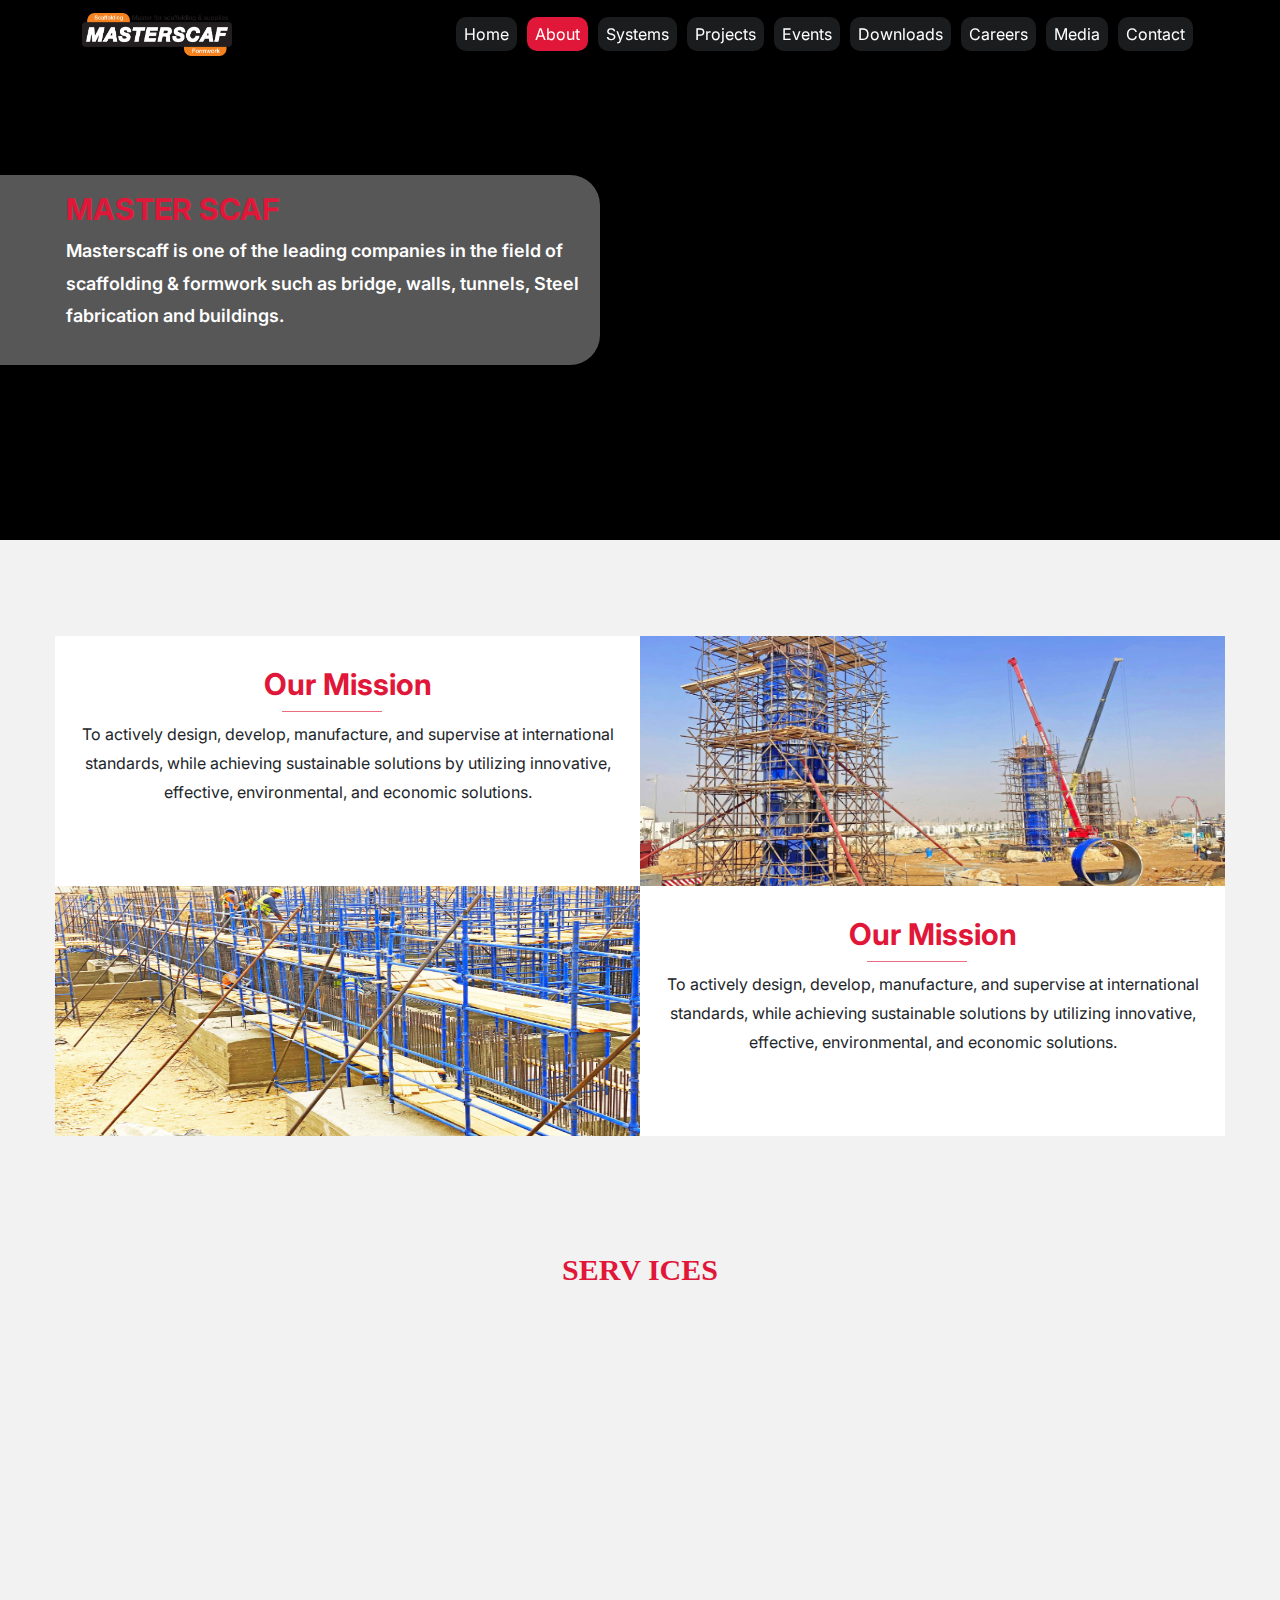
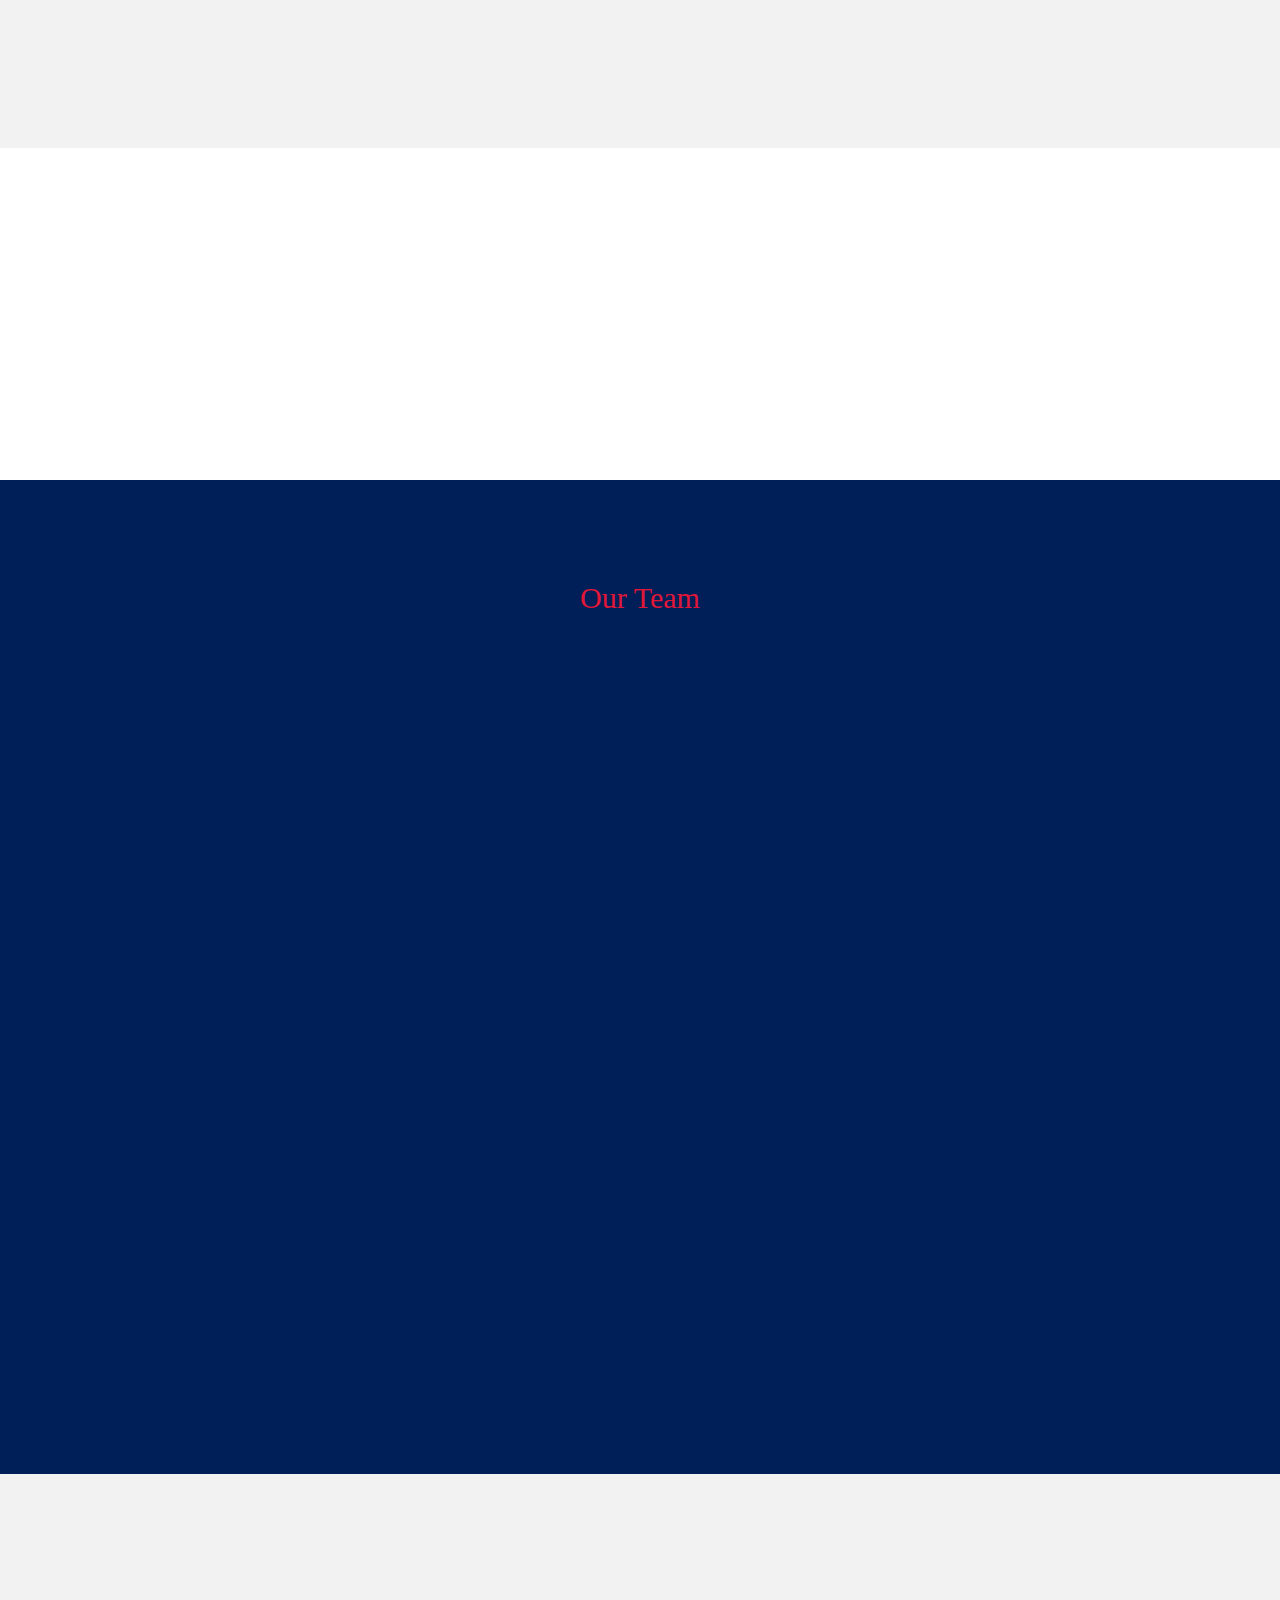
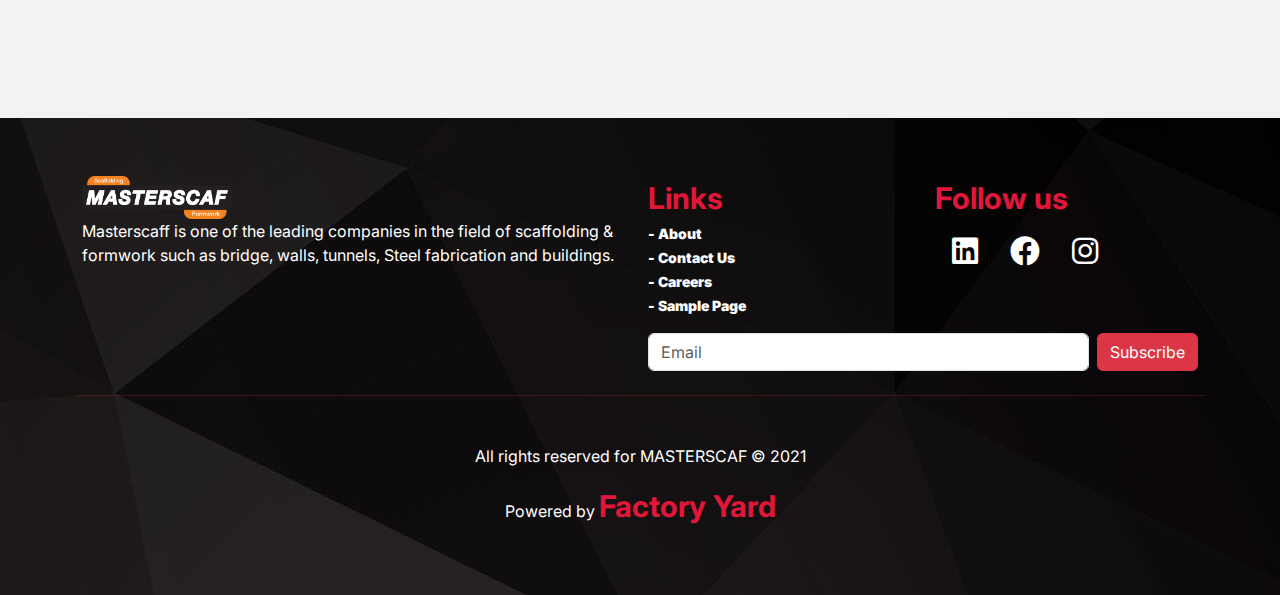
==== commit f574e4ae: "first-" ====
--- a/about.html
+++ b/about.html
@@ -115,7 +115,7 @@
                 <div class="col-12 col-md-6">
 
                     <div class="image ">
-                        <img src="image/about_us/misson1.jpg" class="w-100 h-100" alt="">
+                        <img src="image/about_us/misson2.jpg" class="w-100 h-100" alt="">
                     </div>
                 </div>
                 <div class="col-12 col-md-6">
--- a/scss/index.css
+++ b/scss/index.css
@@ -74,6 +74,18 @@
 body {
   font-family: "Inter", sans-serif;
   background-color: #f2f2f2;
+}
+
+.imgHtml {
+  width: 500px;
+  height: 300px;
+  background-image: url(../image/port1.jpg);
+  background-position: center;
+  box-sizing: 100% 100%;
+}
+
+.imgHtml i {
+  cursor: pointer;
 }
 
 /* =================================== Home Page ========================================================= */
@@ -150,7 +162,7 @@
 
 /* ===================== Navbar ===============  */
 nav {
-  z-index: 9999999;
+  z-index: 9999999 !important;
 }
 nav .logo {
   width: 150px;
@@ -680,6 +692,11 @@
   text-align: center;
   height: 250px;
 }
+@media (max-width: 761px) {
+  .mission .text {
+    height: auto;
+  }
+}
 .mission .text h3 {
   padding: 10px;
   color: #e11739;
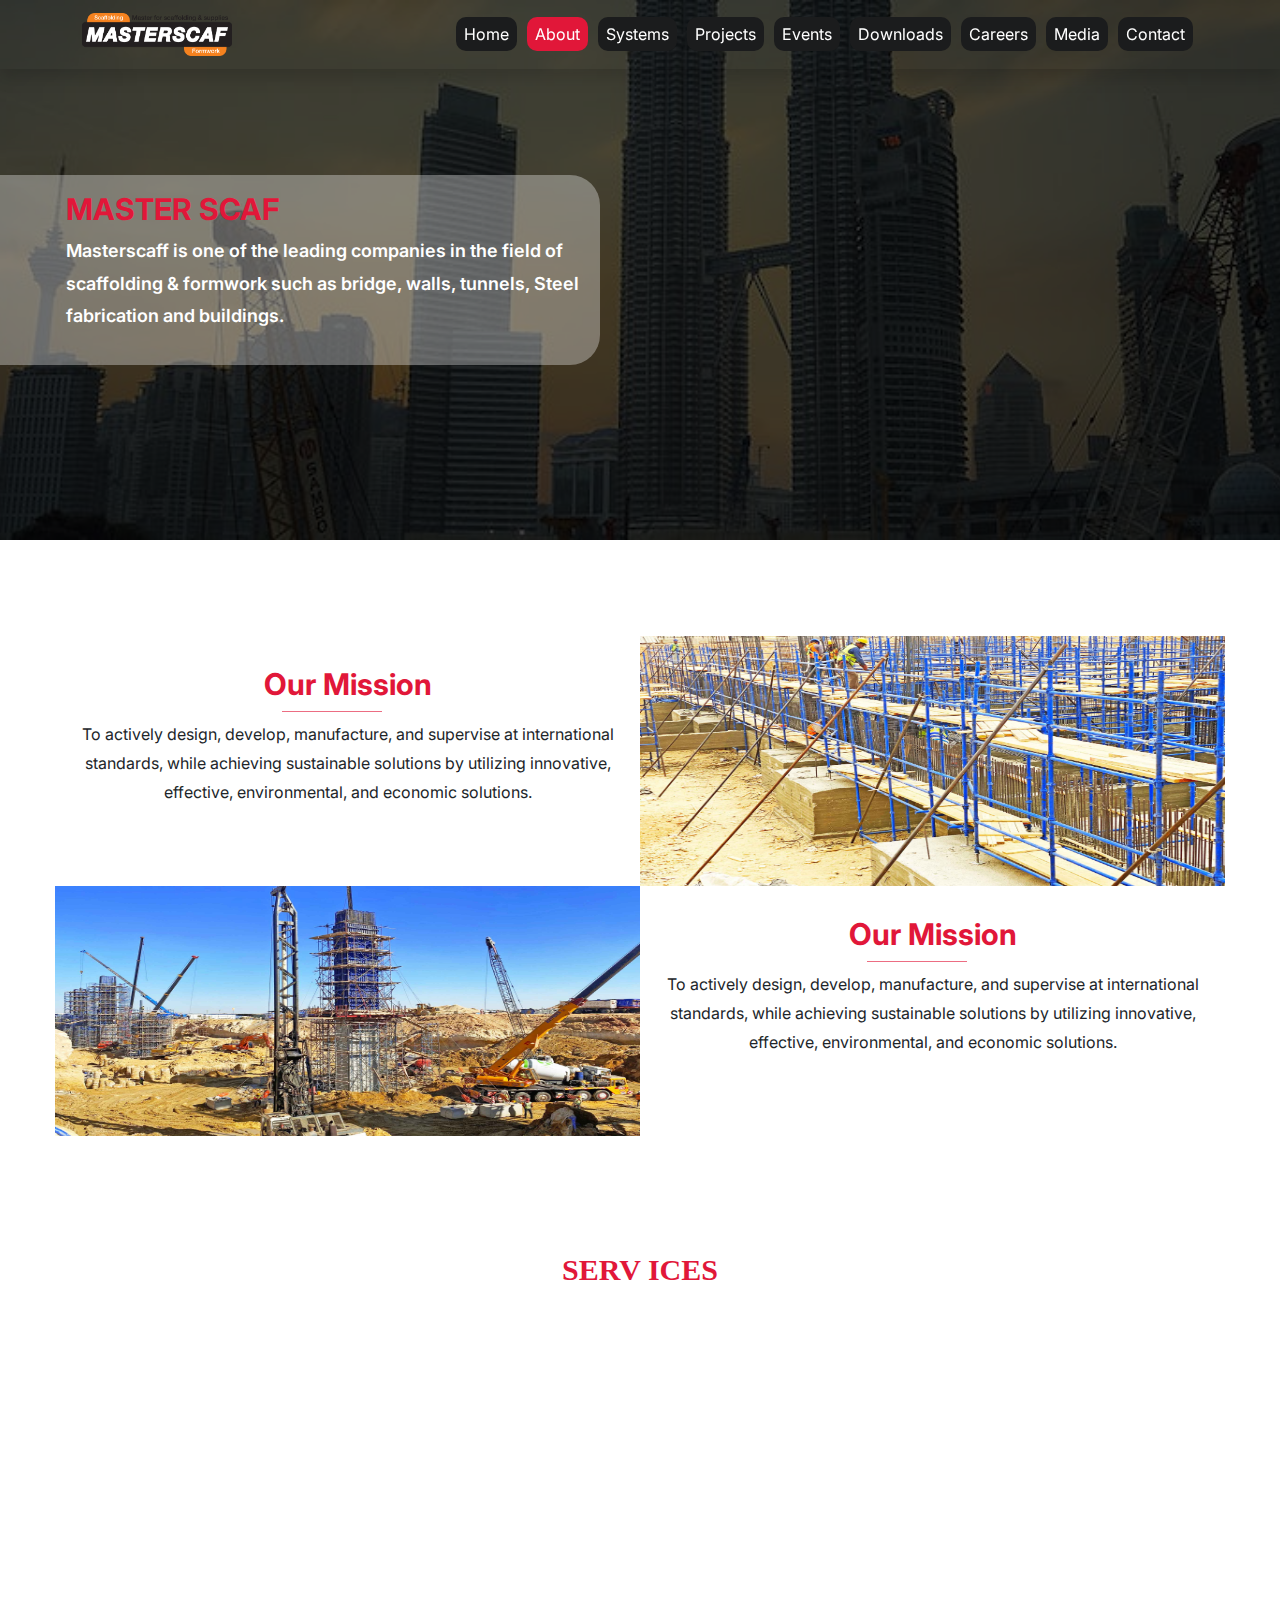
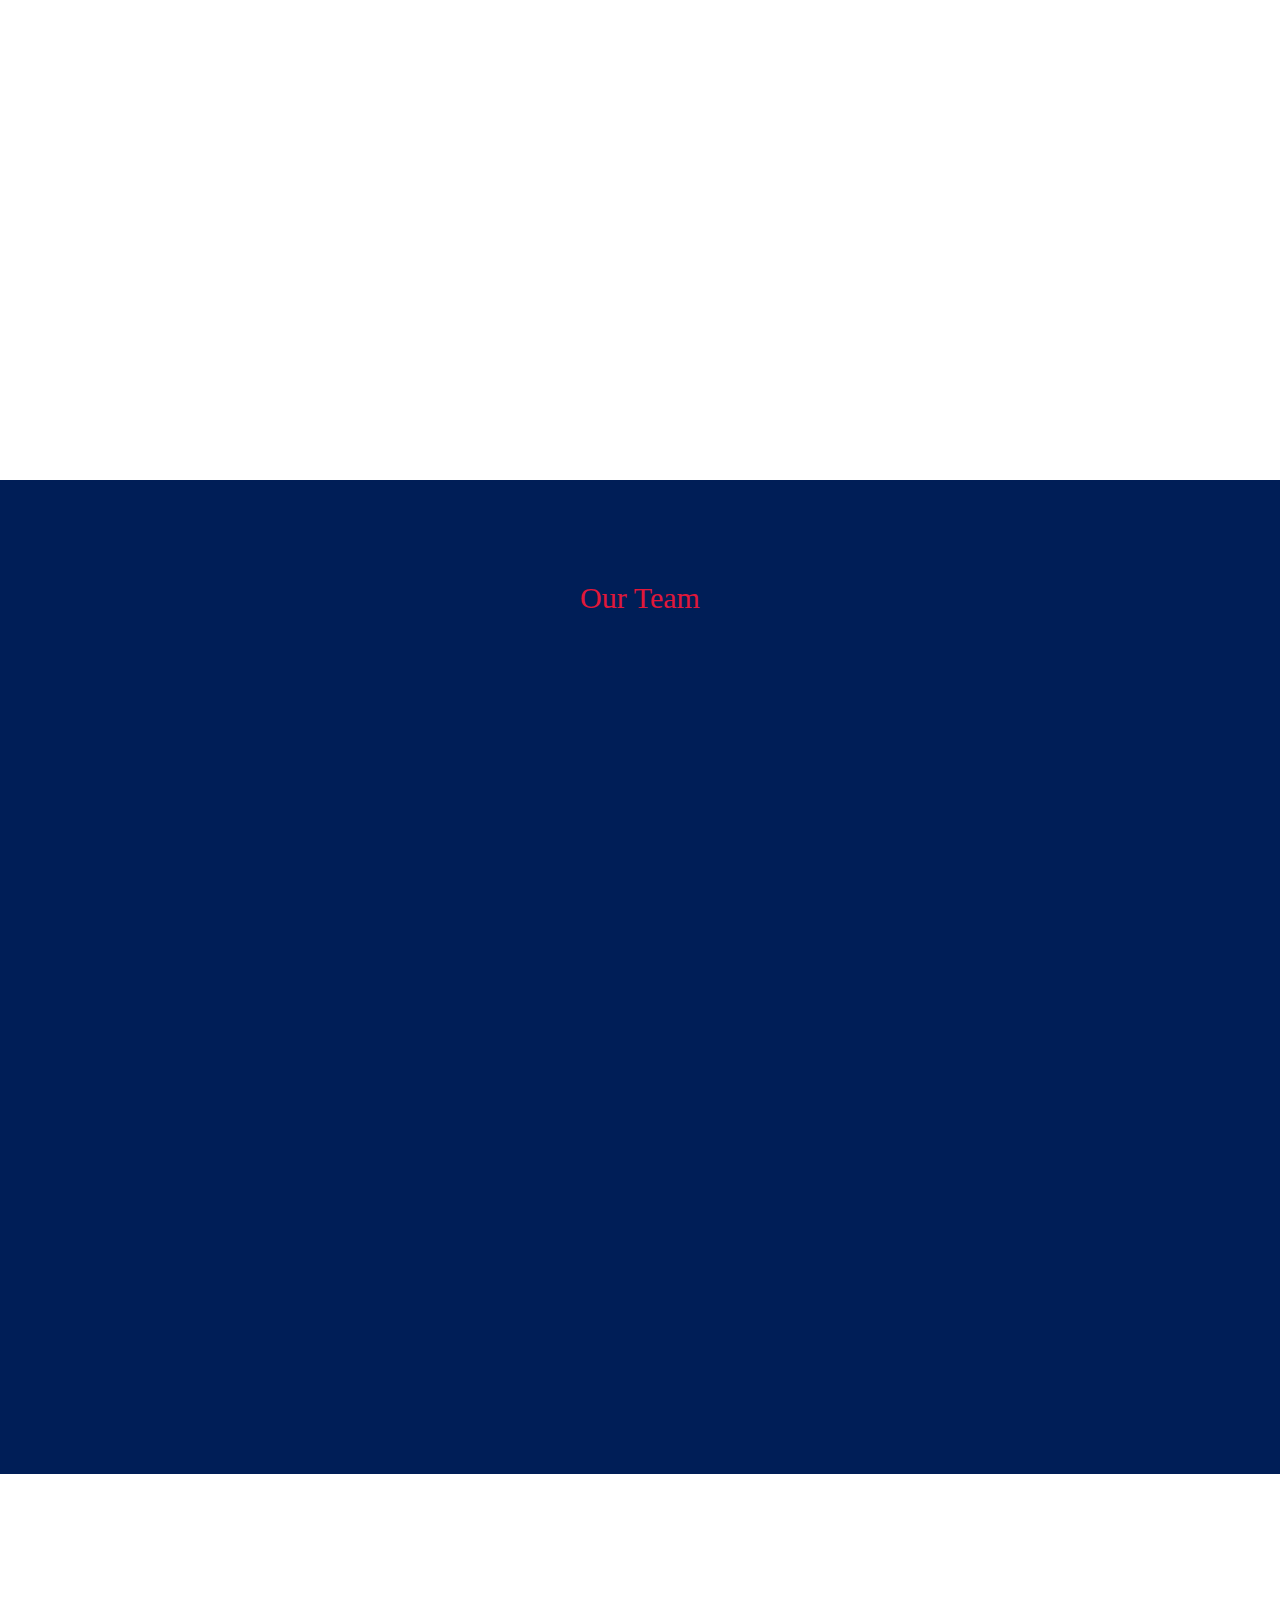
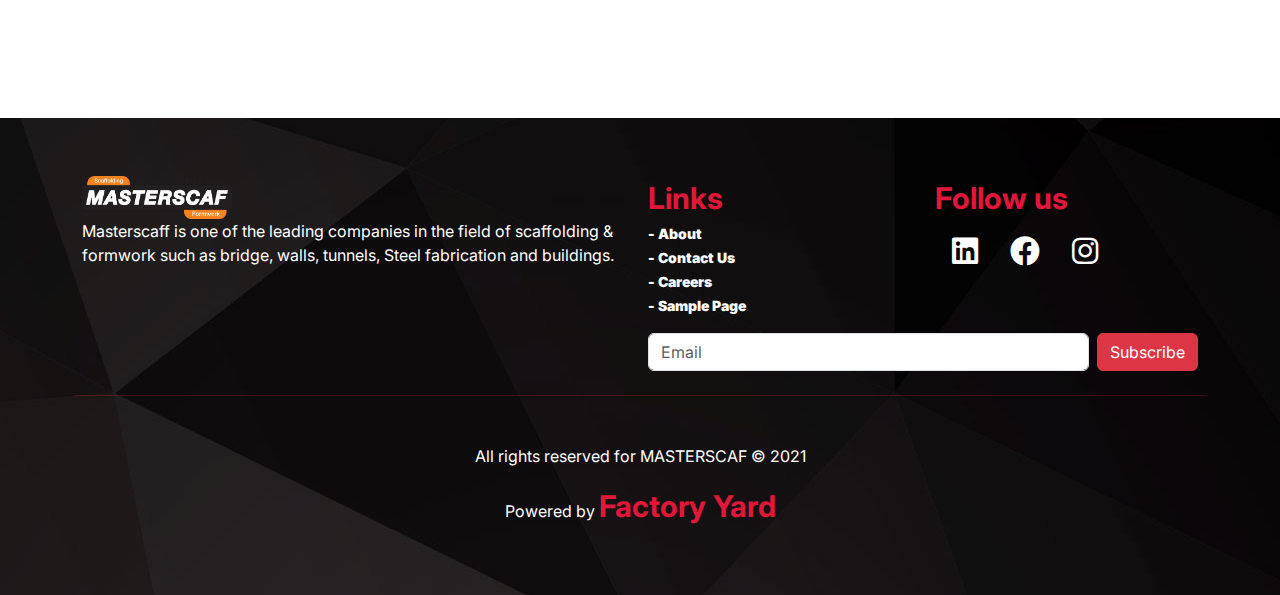
==== commit 51abd325: "first-" ====
--- a/about.html
+++ b/about.html
@@ -105,7 +105,7 @@
                 <div class="col-12 col-md-6">
 
                     <div class="image">
-                        <img src="image/about_us/misson1.jpg" class="w-100 h-100" alt="">
+                        <img src="image/about_us/1.jpg" class="w-100 h-100" alt="">
                     </div>
                 </div>
             </div>
@@ -115,7 +115,7 @@
                 <div class="col-12 col-md-6">
 
                     <div class="image ">
-                        <img src="image/about_us/misson2.jpg" class="w-100 h-100" alt="">
+                        <img src="image/about_us/2.jpg" class="w-100 h-100" alt="">
                     </div>
                 </div>
                 <div class="col-12 col-md-6">
--- a/scss/index.css
+++ b/scss/index.css
@@ -1,4 +1,12 @@
 /* ===================== Variable ===============  */
+.bg-btn-media {
+  background-color: #001e57 !important;
+  color: #fff;
+}
+.bg-btn-media:hover {
+  color: #fff;
+}
+
 .layout-page, .media .layout, .sec-download .layout, .contact-us .layout, .events .layout, .project .layout, .sytem .layout, .about-us .layout {
   position: absolute;
   background-color: rgba(0, 0, 0, 0.71);
@@ -73,7 +81,6 @@
 
 body {
   font-family: "Inter", sans-serif;
-  background-color: #f2f2f2;
 }
 
 .imgHtml {
@@ -86,78 +93,6 @@
 
 .imgHtml i {
   cursor: pointer;
-}
-
-/* =================================== Home Page ========================================================= */
-/* ===================== Header ===============  */
-header .home {
-  position: relative;
-}
-header .home img {
-  height: 100vh !important;
-}
-@media (max-width: 767px) {
-  header .home img {
-    height: 60vh !important;
-  }
-}
-header .home .carousel-control-prev-icon {
-  background-image: url();
-}
-header .home .overlay {
-  left: 0;
-  top: 0;
-  bottom: 0;
-  right: 0;
-  background-color: rgba(0, 0, 0, 0.3882352941);
-  z-index: 1;
-}
-header .home i.fa-solid.fa-chevron-left,
-header .home i.fa-solid.fa-chevron-right {
-  background-color: #fff;
-  color: #000;
-  font-size: 47px;
-  padding: 10px;
-  border-radius: 10px;
-}
-header .home .carousel-caption {
-  bottom: 11.25rem;
-  color: #fff;
-  z-index: 9999;
-}
-header .home .carousel-caption p {
-  color: #777;
-}
-header .home .carousel-caption .btn {
-  width: 150px !important;
-  margin: 0 5px;
-  padding: 10px !important;
-  color: #fff;
-  font-size: 20px;
-  font-weight: bold;
-}
-@media (max-width: 767px) {
-  header .home .carousel-caption .btn {
-    width: 100px !important;
-    padding: 5px !important;
-  }
-}
-@media (max-width: 991px) {
-  header .home .carousel-caption {
-    bottom: 1.25rem;
-  }
-}
-header .home .carousel-caption h5 {
-  font-size: 60px;
-  font-weight: 900;
-}
-@media (max-width: 767px) {
-  header .home .carousel-caption h5 {
-    font-size: 30px;
-  }
-}
-header .home .carousel-caption p {
-  font-size: 20px;
 }
 
 /* ===================== Navbar ===============  */
@@ -179,6 +114,7 @@
     width: 100%;
     height: 100vh;
     left: 0;
+    transition: all 1s;
   }
 }
 nav ul li.nav-item {
@@ -205,7 +141,7 @@
   nav ul li.nav-item a::after {
     content: "";
     position: absolute;
-    background-color: #BE2623;
+    background-color: #F7F7F7;
     bottom: 0;
     left: 0;
     right: 0;
@@ -217,6 +153,96 @@
 }
 nav .navbar-toggler {
   color: #be2623;
+}
+
+/* =================================== Home Page ========================================================= */
+/* ===================== Header ===============  */
+header .home {
+  position: relative;
+}
+@media (max-width: 767px) {
+  header .home img {
+    height: 60vh !important;
+  }
+}
+header .home .carousel-control-prev-icon {
+  background-image: url();
+}
+header .home .overlay {
+  left: 0;
+  top: 0;
+  bottom: 0;
+  right: 0;
+  background-color: rgba(0, 0, 0, 0.3882352941);
+  z-index: 1;
+}
+header .home i.fa-solid.fa-chevron-left,
+header .home i.fa-solid.fa-chevron-right {
+  background-color: #fff;
+  color: #000;
+  font-size: 47px;
+  padding: 10px;
+  border-radius: 10px;
+}
+header .home .carousel-caption {
+  bottom: 11.25rem;
+  color: #fff;
+  z-index: 9999;
+  bottom: 40%;
+}
+header .home .carousel-caption p {
+  color: #777;
+}
+header .home .carousel-caption .more,
+header .home .carousel-caption .our-solutions {
+  width: 150px;
+  padding: 7px 5px;
+  border: none;
+  font-size: 18px;
+  transition: all 1s;
+}
+@media (max-width: 551px) {
+  header .home .carousel-caption .more,
+  header .home .carousel-caption .our-solutions {
+    width: 100px;
+    font-size: 14px;
+  }
+}
+header .home .carousel-caption .more {
+  background-color: #212529;
+  color: #fff;
+}
+header .home .carousel-caption .more:hover {
+  background-color: #fff;
+  color: #000;
+}
+header .home .carousel-caption .our-solutions {
+  background-color: #fff;
+  color: #e11739 !important;
+}
+header .home .carousel-caption .our-solutions:hover {
+  background-color: #e11739;
+  color: #fff !important;
+}
+@media (max-width: 1024px) {
+  header .home .carousel-caption {
+    bottom: 2%;
+  }
+}
+header .home .carousel-caption h5 {
+  font-size: 60px;
+  font-weight: 700;
+  font-family: "Times New Roman", Times, serif;
+}
+@media (max-width: 767px) {
+  header .home .carousel-caption h5 {
+    font-size: 30px;
+  }
+}
+header .home .carousel-caption p {
+  font-size: 20px;
+  font-family: "Times New Roman", Times, serif;
+  color: #fff;
 }
 
 /* ===================== About ===============  */
@@ -224,6 +250,9 @@
   max-width: 1210px;
   padding: 0 20px;
   margin: 0 auto;
+}
+.about .about-work span {
+  color: #777;
 }
 .about .about-work img {
   width: 100% !important;
@@ -284,9 +313,6 @@
   font-weight: 500;
   font-size: 20px;
 }
-.about .about-service .element p {
-  color: #777;
-}
 .about .about-service .element .overlay {
   content: "";
   position: absolute;
@@ -294,7 +320,7 @@
   right: 0;
   top: 0;
   height: 100%;
-  background-color: #e11739;
+  background-color: rgba(225, 23, 57, 0.5411764706);
   transition: all 2s;
   opacity: 0;
 }
@@ -302,7 +328,7 @@
   content: "";
   position: absolute;
   height: 5px;
-  background-color: red;
+  background-color: #e11739;
   bottom: 0;
   right: 0;
   left: 0;
@@ -325,8 +351,8 @@
   transition: all 1s ease;
 }
 .about .about-service .element:hover .text, .about .about-service .element:hover .icon {
-  z-index: 9999;
-  color: aliceblue;
+  z-index: 999999;
+  color: #fff !important;
 }
 .about .about-service .element:hover::before {
   background-color: #001e57;
@@ -344,7 +370,7 @@
 }
 .about .about-details .image-details {
   height: 500px;
-  background: url("../image/about/about-details.jpg");
+  background: url("../image/about/details.jpg");
   background-size: cover;
 }
 .about .details-text {
@@ -477,10 +503,10 @@
 }
 
 /* Event */
-.event {
-  color: #fff;
-}
-.event h2 {
+.event, .section-project {
+  color: #fff;
+}
+.event h2, .section-project h2 {
   text-align: center;
   color: #e11739;
   margin: 20px 0;
@@ -488,44 +514,46 @@
   font-weight: 700;
   font-family: cursive;
 }
-.event .event-item {
+.event .event-item, .section-project .event-item {
   overflow: hidden;
 }
-.event .event-item:hover img {
+.event .event-item:hover img, .section-project .event-item:hover img {
   transform: scale(1.1);
 }
-.event .event-item:hover .event-text {
+.event .event-item:hover .event-text, .section-project .event-item:hover .event-text {
   transform: translatey(-40px);
 }
-.event .event-item img {
+.event .event-item img, .section-project .event-item img {
   transition: all 1s;
 }
-.event .event-item .event-text {
+.event .event-item .event-text, .section-project .event-item .event-text {
   color: #000;
   padding: 10px;
   text-align: center;
   transform: translatey(-30px);
   transition: all 1s;
 }
-.event .event-item .event-text:hover .content::after,
-.event .event-item .event-text:hover .content::before {
+.event .event-item .event-text:hover .content::after, .section-project .event-item .event-text:hover .content::after,
+.event .event-item .event-text:hover .content::before,
+.section-project .event-item .event-text:hover .content::before {
   background-color: #001e57;
   color: #fff;
 }
-.event .event-item .event-text .active::after,
-.event .event-item .event-text .active::before {
+.event .event-item .event-text .active::after, .section-project .event-item .event-text .active::after,
+.event .event-item .event-text .active::before,
+.section-project .event-item .event-text .active::before {
   background-color: #001e57 !important;
   color: #fff;
 }
-.event .event-item .event-text .content {
-  position: relative;
-}
-.event .event-item .event-text .content h6 {
+.event .event-item .event-text .content, .section-project .event-item .event-text .content {
+  position: relative;
+}
+.event .event-item .event-text .content h6, .section-project .event-item .event-text .content h6 {
   position: relative;
   padding: 15px 0;
   font-weight: 700;
 }
-.event .event-item .event-text .content h6::after {
+.event .event-item .event-text .content h6::after, .section-project .event-item .event-text .content h6::after {
   content: "";
   position: absolute;
   width: 14%;
@@ -534,11 +562,11 @@
   bottom: 0;
   left: 42%;
 }
-.event .event-item .event-text .content p {
+.event .event-item .event-text .content p, .section-project .event-item .event-text .content p {
   margin-top: 30px;
   color: #777;
 }
-.event .event-item .event-text .content::after {
+.event .event-item .event-text .content::after, .section-project .event-item .event-text .content::after {
   content: "";
   position: absolute;
   height: 5px;
@@ -547,7 +575,7 @@
   right: 0;
   left: 0;
 }
-.event .event-item .event-text .content::before {
+.event .event-item .event-text .content::before, .section-project .event-item .event-text .content::before {
   content: ">";
   display: flex;
   align-items: center;
@@ -679,7 +707,7 @@
   position: relative;
   background-size: cover;
   background-position: center center;
-  background-image: url("../image/about_us/main1.jpg");
+  background-image: url("../image/about_us/pexels-zukiman-mohamad-190417.jpg");
 }
 .mission .container {
   max-width: 1210px;
@@ -936,7 +964,7 @@
 
 /* ===================== sytem page =============== */
 .sytem {
-  background: url("../image/systems.jpg");
+  background: url("../image/system/main.jpg");
   height: 60vh;
   width: 100%;
   background-color: #000;
@@ -944,58 +972,117 @@
   background-size: cover;
   background-position: center center;
 }
-.sec-system .item {
+.section-system .container {
+  max-width: 1210px;
+  padding: 0 20px;
+  margin: 0 auto;
+}
+.section-system .text-system {
+  padding: 10px;
+  background-color: #001e57;
+  color: #fff;
+  padding: 10px;
+}
+.section-system .text-system h2 {
+  font-size: 30px;
+  font-weight: 7000;
+  font-family: cursive;
+  color: #e11739;
+  position: relative;
+  padding-bottom: 10px;
+}
+.section-system .text-system h2::after {
+  content: "";
+  background-color: #e11739;
+  position: absolute;
+  width: 50px;
+  height: 1px;
+  left: 0;
+  bottom: 0;
+}
+.section-system .text-system span {
+  color: #777;
+  font-size: 14px;
+  padding-left: 5px;
+}
+.section-system .text-system p {
+  line-height: 1.8;
+}
+.section-system .item {
   background-color: #F7F7F7;
   border-radius: 10px;
   box-shadow: 0 8px 16px rgba(0, 0, 0, 0.1);
-  display: flex;
-  flex-direction: column;
-  align-items: center;
+  transition: all 1s ease;
+}
+.section-system .item .image {
   overflow: hidden;
   position: relative;
-  transition: all 0.3s ease;
-  text-align: center;
-}
-.sec-system .item .title {
-  margin: 5px 0;
-}
-.sec-system .item .title h3 {
-  font-weight: 700;
-  margin-top: 10px;
-}
-.sec-system .item .title p {
-  color: #e11739;
-  letter-spacing: 5px;
-}
-.sec-system .item .layout {
+}
+.section-system .item .image .layout {
   position: absolute;
   top: -100%;
   left: -100%;
   width: 100%;
   height: 100%;
   background-color: rgba(33, 37, 41, 0.8392156863);
-  transition: all 0.3s ease;
-  padding: 10px;
-}
-.sec-system .item .layout img {
-  border-radius: 21px;
-  margin: 15px 0;
-  padding: 5px;
-  height: 200px;
-  width: 100%;
-}
-.sec-system .item:hover {
-  transform: scale(1.05);
-}
-.sec-system .item:hover .layout {
+  transition: all 1s ease;
+  padding: 20px;
+}
+.section-system .item .title {
+  padding: 20px 0;
+  position: relative;
+  transition: all 1s ease;
+}
+.section-system .item .title h6 {
+  color: #e11739;
+}
+.section-system .item .title p {
+  color: #777;
+}
+.section-system .item .title::after {
+  content: "";
+  position: absolute;
+  height: 5px;
+  background-color: red;
+  bottom: 0;
+  right: 0;
+  left: 0;
+  transition: all 1s ease;
+}
+.section-system .item .title::before {
+  content: "+";
+  display: flex;
+  align-items: center;
+  justify-content: center;
+  font-weight: 900;
+  font-size: 20px;
+  bottom: 0;
+  z-index: 1;
+  height: 40px;
+  width: 40px;
+  border-radius: 50%;
+  position: absolute;
+  transform: translate(0, 15px);
+  background-color: #fff;
+  transition: all 1s ease;
+  left: 41%;
+}
+.section-system .item:hover .layout {
   top: 0;
   left: 0;
   z-index: 0;
+}
+.section-system .item:hover .title::after {
+  background-color: #001e57;
+}
+.section-system .item:hover .title::before {
+  background-color: #001e57;
+  color: #fff;
 }
 
 /* ========== Project Page =============== */
 .project {
-  background: url("../image/projectpage.jpg");
+  background: url("../image/projectss/main.jpg");
   height: 60vh;
   width: 100%;
   background-color: #000;
@@ -1003,51 +1090,139 @@
   background-size: cover;
   background-position: center center;
 }
-.sec-project .project-info {
-  border-radius: 20px;
-  background: #f5f5f5;
-  position: relative;
-  border: 2px solid #c3c6ce;
-  transition: 0.5s ease-out;
-  min-height: 250px;
-}
-.sec-project .project-info .button {
-  transform: translate(-50%, 125%);
+.section-project .container {
+  max-width: 1210px;
+  padding: 0 20px;
+  margin: 0 auto;
+}
+.section-project aside {
+  background-color: #fff !important;
+  color: #000;
+}
+.section-project aside .btn {
+  border: none;
+  border-bottom: 1px solid #9eaac0;
+  color: #e11739;
+  border-radius: 0;
+  padding: 20px 10px;
+  font-weight: 600;
+}
+.section-project aside .text {
+  background-image: url("../image//projectss/aside.png");
+  background-size: cover;
+  background-position: center center;
+  padding: 40px 20px;
+  color: #fff;
+  font-size: 18px;
+  font-weight: 600;
+  height: 300px;
+  position: relative;
+  height: 300px;
+}
+.section-project aside .text .overlay {
+  position: absolute;
+  background-color: rgba(0, 0, 0, 0.4705882353);
+  top: 0;
+  left: 0;
+  right: 0;
+  bottom: 0;
+  width: 100%;
+  display: flex;
+  align-items: center;
+  justify-content: center;
+}
+@media (max-width: 767px) {
+  .section-project aside .text {
+    height: 200px;
+  }
+}
+.section-project aside .call {
+  padding: 20px;
+  background-color: #001e57;
+  text-align: center;
+}
+.section-project aside .call i {
+  color: #e11739;
+  font-size: 30px;
+  margin: 10px 0;
+}
+.section-project aside .call p,
+.section-project aside .call span {
+  color: #777;
+}
+.section-project .main .details {
+  background-color: #001e57 !important;
+  width: 50%;
+}
+.section-project .main .details a {
+  color: #fff !important;
+  font-size: 20px;
+  font-family: cursive;
+}
+.section-project .main .text h6 {
+  color: #e11739;
+  margin: 20px 0;
+  font-size: 22px;
+  font-weight: 700;
+  position: relative;
+  padding-bottom: 10px;
+}
+.section-project .main .text h6::after {
+  content: "";
+  position: absolute;
+  width: 100px;
+  height: 1px;
+  background-color: #001e57;
+  bottom: 0;
+  left: 0;
+}
+.section-project .main .text p {
+  color: #777;
+  line-height: 1.8;
+}
+
+/* =========project-id =============== */
+.project-id .imagee {
+  padding-bottom: 20px;
+  position: relative;
+}
+.project-id .imagee::after {
+  content: "";
+  position: absolute;
+  left: 0;
+  bottom: 0;
+  width: 100%;
+  height: 2px;
   background-color: #e11739;
-  transition: 0.3s ease-out;
-  text-decoration: none;
-  padding: 10px 5px;
-  border-radius: 16px;
-  position: absolute;
-  text-align: center;
-  cursor: pointer;
-  color: #fff;
-  border: none;
-  opacity: 0;
-  width: 70%;
-  bottom: 0;
-  left: 50%;
-}
-.sec-project .project-info:hover {
-  border-color: #e11739;
-  box-shadow: 10px 5px 18px 0 rgba(255, 255, 255, 0.877);
-}
-.sec-project .project-info:hover .button {
-  transform: translate(-50%, 50%);
-  opacity: 1;
-}
-.sec-project h4 {
-  font-size: 20px;
-}
-
-/* ========== polivardo Page =============== */
+}
+.project-id .imagee::before {
+  content: ">";
+  position: absolute;
+  left: 0;
+  bottom: -13px;
+  z-index: 1;
+  width: 30px;
+  height: 30px;
+  border-radius: 50%;
+  background-color: #001e57;
+  display: flex;
+  justify-content: center;
+  align-items: center;
+}
+.project-id .imagee img {
+  transition: all 1s;
+}
+.project-id .imagee img:hover {
+  transform: scale(1.1);
+}
+
 .polivardo h1 {
   color: #e11739;
 }
 
 /* ========== event page =========== */
 .events {
-  background: url("../image/Eventsjpg");
+  background: url("../image/events/main.jpg");
   height: 60vh;
   width: 100%;
   background-color: #000;
@@ -1055,53 +1230,9 @@
   background-size: cover;
   background-position: center center;
 }
-/* =====================imege slider project */
-.bg-sec {
-  background-color: #fff;
-  padding: 10px;
-}
-
-.slider-img {
-  width: 30%;
-}
-.slider-img .child {
-  transition: all 1s;
-}
-.slider-img .child:hover {
-  transform: scale(1.1);
-}
-
-.main-image {
-  position: relative;
-  margin-left: 20px;
-  width: 60%;
-}
-.main-image .btns .negative,
-.main-image .btns .plus {
-  position: absolute;
-  bottom: -50px;
-  background-color: #e11739;
-  border: none;
-  background-color: #fff !important;
-  color: #000;
-}
-.main-image .btns .negative {
-  left: 20%;
-}
-.main-image .btns .plus {
-  right: 20%;
-}
-.main-image #parent {
-  border-radius: 20px;
-  transition: all 1s;
-}
-.main-image #parent:hover {
-  transform: scale(1.1);
-}
-
 /* ======================== Contacts page ============= */
 .contact-us {
-  background: url("../image/contact.jpg");
+  background: url("../image/contact/main.jpg");
   height: 60vh;
   width: 100%;
   background-color: #000;
@@ -1149,7 +1280,7 @@
 
 /* ================= Downloads page ============== */
 .sec-download {
-  background: url("../image/downloads.jpg");
+  background: url("../image/dwounload/main.jpg");
   height: 60vh;
   width: 100%;
   background-color: #000;
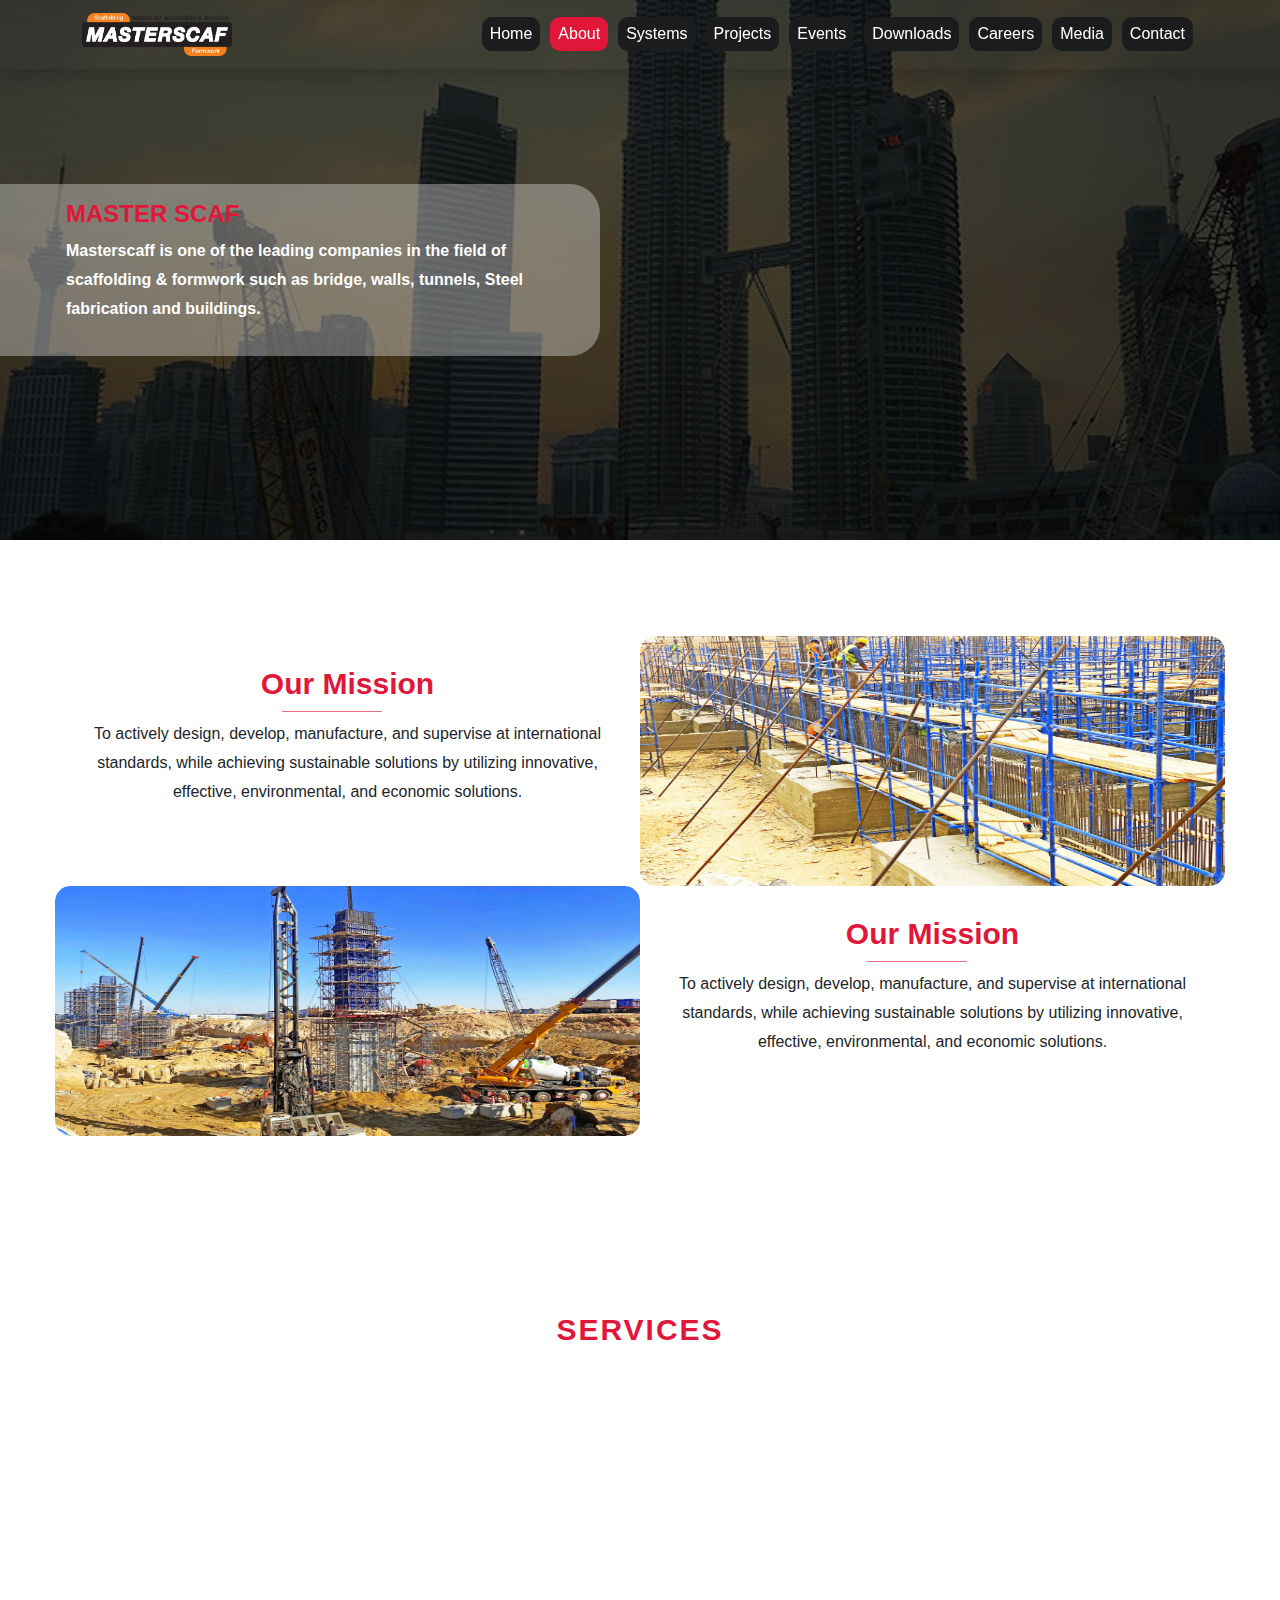
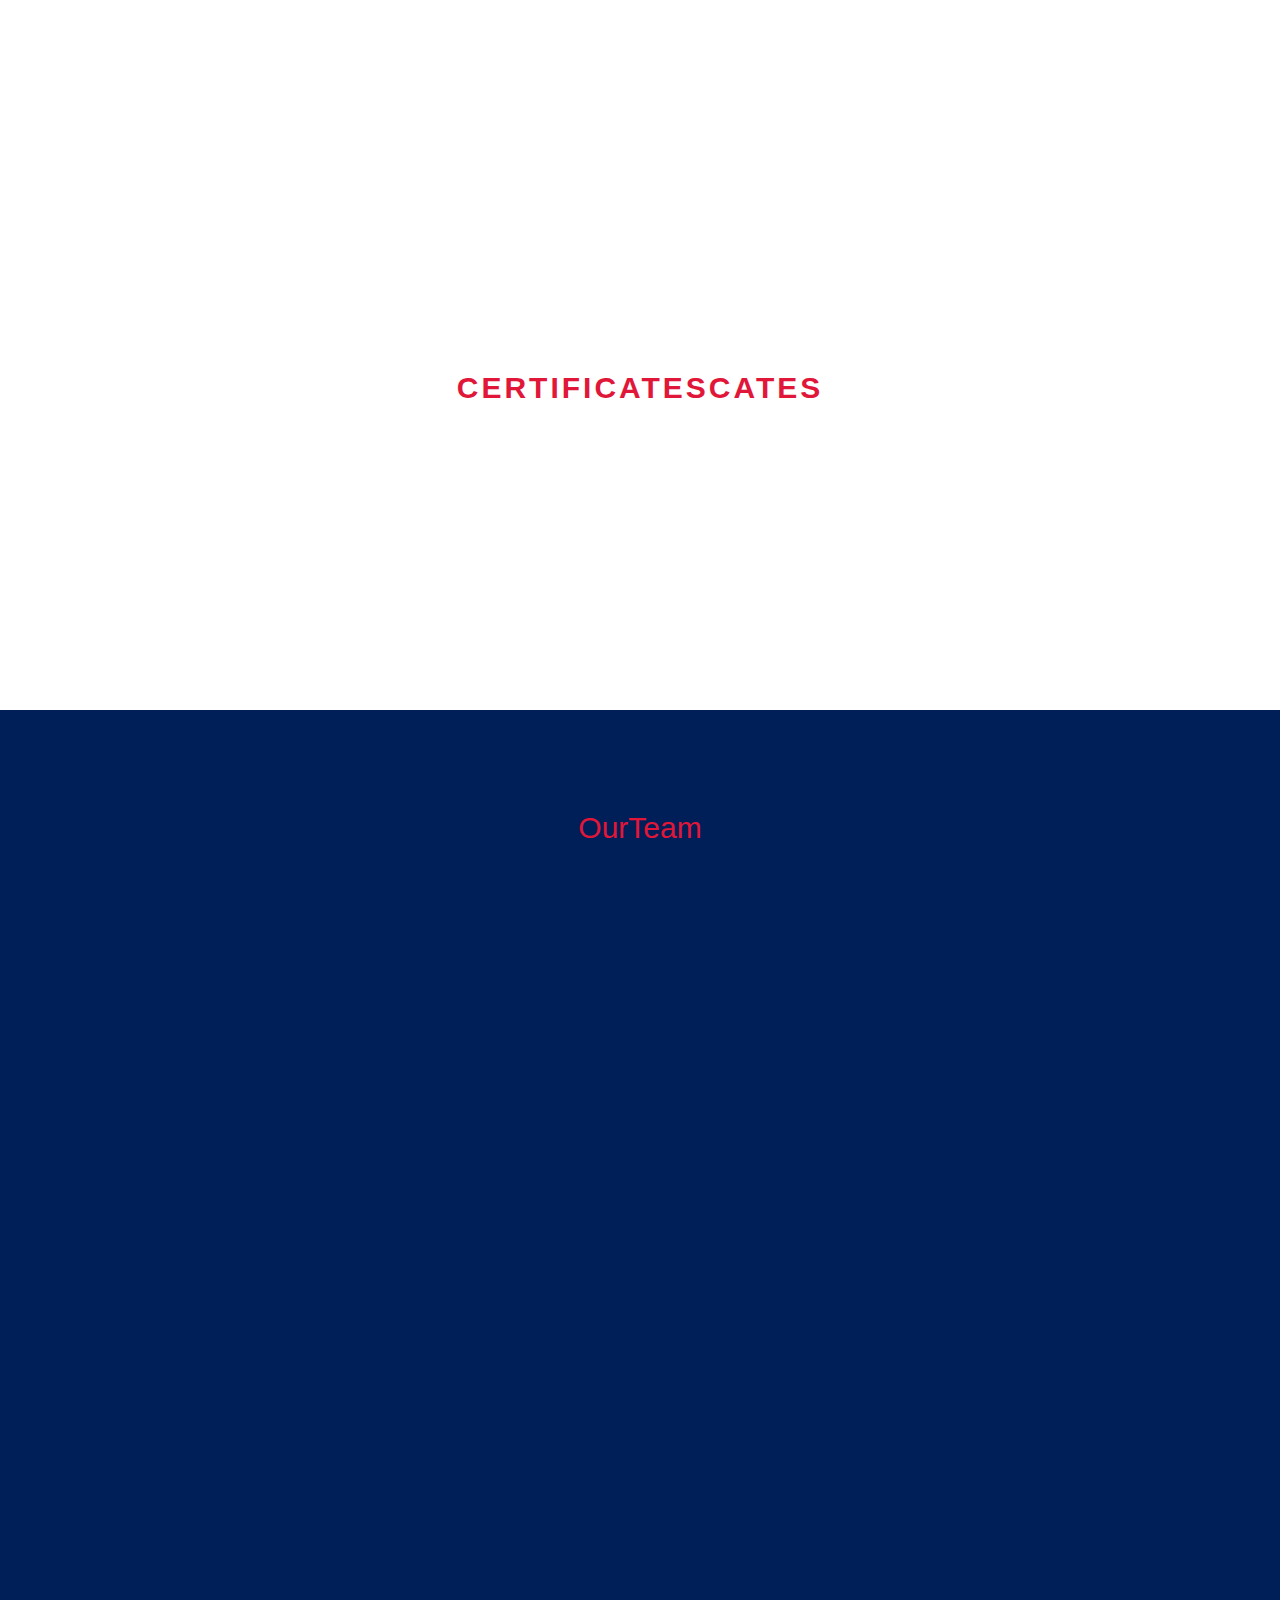
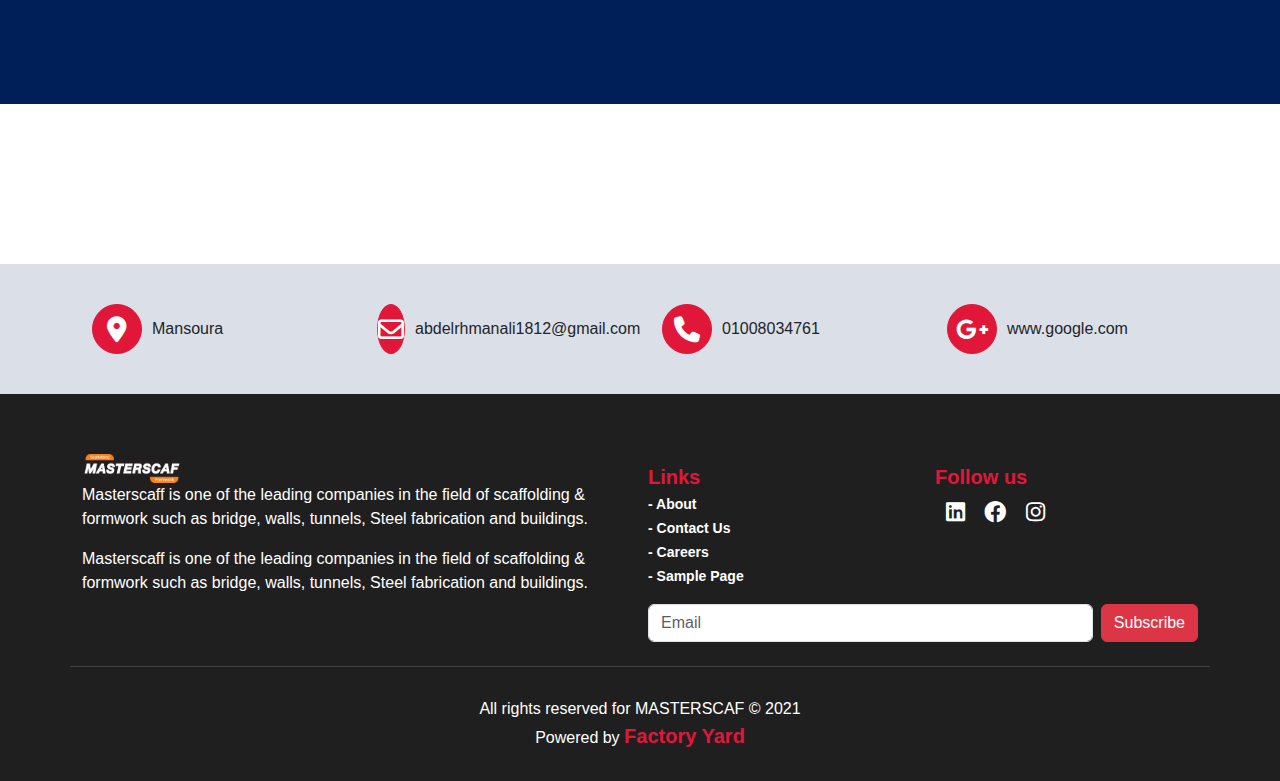
==== commit b46d010b: "first-" ====
--- a/about.html
+++ b/about.html
@@ -8,9 +8,7 @@
 
     <title>About</title>
     <link rel="icon" href="image/logo.png">
-    <link
-        href="https://fonts.googleapis.com/css2?family=Amatic+SC:wght@400;700&family=Inter:wght@300;400;500;600;700;800&display=swap"
-        rel=" stylesheet" />
+
     <link rel="stylesheet" href="css/all.css" />
     <link rel="stylesheet" href="css/normaliz.css" />
     <link rel="stylesheet" href="css/skitter.css">
@@ -138,9 +136,9 @@
 
     <section class="services overflow-hidden">
         <div class="row ">
-            <h2>SERV ICES </h2>
+            <h2>SERVICES </h2>
             <div
-                class="col-12 col-md-6 col-lg-4 p-0  wow animate__animated animate__zoomIn animate__slow position-relative ">
+                class="col-12 text-center col-md-6 col-lg-4 p-0  wow animate__animated animate__zoomIn animate__slow position-relative ">
                 <div class="overlay"></div>
                 <div class="text ser1">
                     <div class="icon">
@@ -156,7 +154,7 @@
             </div>
 
 
-            <div class="col-12 col-md-6 col-lg-4 p-0  wow animate__animated animate__zoomIn animate__slow ">
+            <div class="col-12 text-center col-md-6 col-lg-4 p-0  wow animate__animated animate__zoomIn animate__slow ">
                 <div class="text ser2">
                     <div class="icon">
                         <i class="fa-solid fa-gear"></i>
@@ -171,7 +169,7 @@
                 </div>
             </div>
 
-            <div class="col-12 col-md-6 col-lg-4 p-0  wow animate__animated animate__zoomIn animate__slow ">
+            <div class="col-12 text-center col-md-6 col-lg-4 p-0  wow animate__animated animate__zoomIn animate__slow ">
                 <div class="text ser3">
                     <div class="icon">
                         <i class="fa-solid fa-gear"></i>
@@ -192,8 +190,7 @@
     <!-- CERTIFICATES  -->
 
     <section class="certificates">
-        <h2 class="specail_h1 wow swing  " data-wow-delay="0.7"> CERTIFICATES <span class="bg-heaing"> CATES </span>
-        </h2>
+        <h2> CERTIFICATESCATES </h2>
 
         <div class="container py-5">
             <div class="row">
@@ -221,7 +218,7 @@
 
     <section class="ourteam">
         <div class="container">
-            <h2 class="text-center">Our Team</h2>
+            <h2 class="text-center">OurTeam</h2>
             <div class="row">
                 <div class="col-12 col-md-6 col-lg-3 wow animate__animated animate__zoomIn animate__slow">
                     <div class="member">
@@ -355,98 +352,125 @@
         </div>
     </section>
 
-    <div class=" new py-5 w-75 mx-auto wow animate__animated animate__zoomIn animate__slow">
-
-        <div class="bg-dark p-3 rounded-2 wow fadeIn">
-            <div class="text text-center">
-            </div>
-            <p class=" text-light">Stay Updated With Our Newsletter</p>
-            <div class="forms d-md-flex justify-content-between align-items-center ">
-                <div class="w-75">
-                    <input type="text" class="form-control p" placeholder="Email address">
-                </div>
-                <div class="w-25 mx-1">
-
-                    <button class="btn my-3 btn-danger w-100 "> SUBmit</button>
-                </div>
-            </div>
-        </div>
-
-    </div>
+
+    <section class="contacts-home">
+        <div class="container">
+            <div class="row">
+                <div class="col-md-6 col-lg-3">
+                    <div class="item">
+                        <div class="icon">
+                            <i class="fa fa-location-dot"></i>
+                        </div>
+                        <p>Mansoura</p>
+                    </div>
+                </div>
+                <div class="col-md-6 col-lg-3">
+                    <div class="item">
+
+                        <div class="icon">
+                            <i class="fa-regular fa-envelope"></i>
+                        </div>
+                        <p>abdelrhmanali1812@gmail.com</p>
+                    </div>
+
+                </div>
+                <div class="col-md-6 col-lg-3">
+                    <div class="item">
+
+                        <div class="icon">
+                            <i class="fa-solid fa-phone"></i>
+                        </div>
+                        <p>01008034761</p>
+                    </div>
+
+                </div>
+                <div class="col-md-6 col-lg-3">
+                    <div class="item">
+
+                        <div class="icon">
+                            <i class="fa-brands fa-google-plus-g"></i>
+                        </div>
+                        <p>www.google.com</p>
+                    </div>
+                </div>
+            </div>
+        </div>
+    </section>
     <!-- ============ Footer ================ -->
     <footer>
-        <div class="layout">
-            <div class="container">
-                <div class="row g-3 row-footer">
-                    <!--  -->
-                    <div class="col-md-6  py-2">
-                        <div class="text">
-                            <img src="image/logo.png" class="logo" alt="">
-                            <p>Masterscaff is one of the leading companies in the field of scaffolding & formwork such
-                                as bridge,
-                                walls,
-                                tunnels, Steel fabrication and buildings.</p>
-
-                        </div>
-                    </div>
-                    <!--  -->
-                    <div class="col-md-6  py-2">
-                        <div class="row  ">
-                            <!--  -->
-                            <div class="col-6">
-                                <span>Links</span>
-
-                                <div class="col-12">
-
-                                    <a href="#"> - About</a>
-                                </div>
-                                <div class="col-12">
-
-                                    <a href="#"> - Contact Us</a>
-                                </div>
-                                <div class="col-12">
-
-                                    <a href="#"> - Careers</a>
-                                </div>
-                                <div class=" col-12">
-                                    <a href="#"> - Sample Page</a>
-
-                                </div>
+        <div class="container">
+            <div class="row g-3 ">
+                <!--  -->
+                <div class="col-md-6 ">
+                    <div class="text">
+                        <img src="image/logo.png" class="logo" alt="">
+                        <p>Masterscaff is one of the leading companies in the field of scaffolding & formwork such as
+                            bridge,
+                            walls,
+                            tunnels, Steel fabrication and buildings.</p>
+                        <p>Masterscaff is one of the leading companies in the field of scaffolding & formwork such as
+                            bridge,
+                            walls,
+                            tunnels, Steel fabrication and buildings.</p>
+                    </div>
+                </div>
+                <!--  -->
+                <div class="col-md-6  py-2">
+                    <div class="row  ">
+                        <!--  -->
+                        <div class="col-6">
+                            <span>Links</span>
+
+                            <div class="col-12">
+
+                                <a href="#"> - About</a>
                             </div>
-                            <!--  -->
-                            <div class="col-6">
-                                <span> Follow us</span>
-                                <div class="social d-flex justify-content-center flex-column">
-                                    <div class="all-social d-flex ">
-                                        <div class="icon">
-                                            <i class="fa-brands fa-linkedin"></i>
-                                        </div>
-                                        <div class="icon">
-                                            <i class="fa-brands fa-facebook"></i>
-                                        </div>
-                                        <div class="icon">
-                                            <i class="fa-brands fa-instagram"></i>
-                                        </div>
+                            <div class="col-12">
+
+                                <a href="#"> - Contact Us</a>
+                            </div>
+                            <div class="col-12">
+
+                                <a href="#"> - Careers</a>
+                            </div>
+                            <div class=" col-12">
+                                <a href="#"> - Sample Page</a>
+
+                            </div>
+                        </div>
+                        <!--  -->
+                        <div class="col-6">
+                            <span> Follow us</span>
+                            <div class="social d-flex justify-content-center flex-column">
+                                <div class="all-social d-flex ">
+                                    <div class="icon">
+                                        <i class="fa-brands fa-linkedin"></i>
+                                    </div>
+                                    <div class="icon">
+                                        <i class="fa-brands fa-facebook"></i>
+                                    </div>
+                                    <div class="icon">
+                                        <i class="fa-brands fa-instagram"></i>
                                     </div>
                                 </div>
                             </div>
-                            <!--  -->
-                            <div class="d-flex gap-2 my-3">
-                                <input type="email" placeholder="Email" class="form-control">
-                                <button class="btn btn-danger ">Subscribe</button>
-                            </div>
-                        </div>
-                    </div>
-                </div>
-                <!-- =======////========= -->
-                <div class="row mt-5 text-center">
-                    <p>All rights reserved for MASTERSCAF © 2021</p>
-                    <p> Powered by <span class="bg-heaing">Factory Yard </span> </p>
-                </div>
+                        </div>
+                        <!--  -->
+                        <div class="d-flex gap-2 my-3">
+                            <input type="email" placeholder="Email" class="form-control">
+                            <button class="btn btn-danger ">Subscribe</button>
+                        </div>
+                    </div>
+                </div>
+            </div>
+
+            <!-- =======////========= -->
+            <div class="row copy text-center">
+                <p>All rights reserved for MASTERSCAF © 2021</p>
+                <p> Powered by <span class="bg-heaing">Factory Yard </span> </p>
             </div>
         </div>
     </footer>
-
 
 
 
--- a/scss/index.css
+++ b/scss/index.css
@@ -1,13 +1,6 @@
+@import url("https://fonts.googleapis.com/css2?family=Encode+Sans+Expanded:wght@300&display=swap");
 /* ===================== Variable ===============  */
-.bg-btn-media {
-  background-color: #001e57 !important;
-  color: #fff;
-}
-.bg-btn-media:hover {
-  color: #fff;
-}
-
-.layout-page, .media .layout, .sec-download .layout, .contact-us .layout, .events .layout, .project .layout, .sytem .layout, .about-us .layout {
+.layout-page, .contact-us .layout, .media .layout, .sec-download .layout, .events .layout, .project .layout, .sytem .layout, .about-us .layout {
   position: absolute;
   background-color: rgba(0, 0, 0, 0.71);
   width: 100%;
@@ -16,22 +9,20 @@
   justify-content: start;
   align-items: center;
 }
-.layout-page .text, .media .layout .text, .sec-download .layout .text, .contact-us .layout .text, .events .layout .text, .project .layout .text, .sytem .layout .text, .about-us .layout .text {
+.layout-page .text, .contact-us .layout .text, .media .layout .text, .sec-download .layout .text, .events .layout .text, .project .layout .text, .sytem .layout .text, .about-us .layout .text {
   max-width: 600px;
   background-color: rgba(242, 242, 242, 0.3607843137);
   color: #fff;
   border-top-right-radius: 30px;
   border-bottom-right-radius: 30px;
 }
-.layout-page .text p, .media .layout .text p, .sec-download .layout .text p, .contact-us .layout .text p, .events .layout .text p, .project .layout .text p, .sytem .layout .text p, .about-us .layout .text p {
-  font-size: 18px;
+.layout-page .text p, .contact-us .layout .text p, .media .layout .text p, .sec-download .layout .text p, .events .layout .text p, .project .layout .text p, .sytem .layout .text p, .about-us .layout .text p {
   line-height: 1.8;
   font-weight: 600;
   padding-left: 50px;
 }
-.layout-page .text h2, .media .layout .text h2, .sec-download .layout .text h2, .contact-us .layout .text h2, .events .layout .text h2, .project .layout .text h2, .sytem .layout .text h2, .about-us .layout .text h2 {
+.layout-page .text h2, .contact-us .layout .text h2, .media .layout .text h2, .sec-download .layout .text h2, .events .layout .text h2, .project .layout .text h2, .sytem .layout .text h2, .about-us .layout .text h2 {
   padding-left: 50px;
-  font-size: 30px;
 }
 
 .bg-nav {
@@ -58,7 +49,6 @@
 }
 
 a {
-  color: #777;
   text-decoration: none;
   text-align: center;
   font-size: 14px;
@@ -80,7 +70,7 @@
 }
 
 body {
-  font-family: "Inter", sans-serif;
+  font-family: "Roboto", "Open Sans", sans-serif;
 }
 
 .imgHtml {
@@ -98,67 +88,70 @@
 /* ===================== Navbar ===============  */
 nav {
   z-index: 9999999 !important;
+  /* Ul */
 }
 nav .logo {
   width: 150px;
 }
 nav ul {
   color: #fff !important;
+  /* Links */
 }
 @media (max-width: 991px) {
   nav ul {
-    background-color: rgba(0, 0, 0, 0.9294117647);
-    padding: 20px;
-    position: absolute;
+    left: 0;
     top: 68px;
     width: 100%;
     height: 100vh;
-    left: 0;
-    transition: all 1s;
+    padding: 20px;
+    position: absolute;
+    transition: all 0.5s;
+    background-color: rgba(0, 0, 0, 0.9294117647);
   }
 }
 nav ul li.nav-item {
-  position: relative;
   text-align: left;
+  position: relative;
 }
 nav ul li.nav-item a {
-  background-color: #1b1c1d;
   padding: 5px;
   margin: 5px;
+  display: block;
+  position: relative;
+  border-radius: 10px;
   color: #fff !important;
-  display: block;
-  border-radius: 10px;
   transition: all 0.5s ease;
-  position: relative;
+  background-color: #1b1c1d;
 }
 @media (max-width: 991px) {
   nav ul li.nav-item a {
-    background-color: transparent !important;
     text-align: left;
     padding-left: 30px;
     padding-bottom: 20px;
+    background-color: transparent !important;
   }
   nav ul li.nav-item a::after {
     content: "";
+    left: 0;
+    right: 0;
+    bottom: 0;
+    height: 2px;
     position: absolute;
     background-color: #F7F7F7;
-    bottom: 0;
-    left: 0;
-    right: 0;
-    height: 2px;
   }
   nav ul li.nav-item a:hover {
     margin-left: 10px !important;
   }
 }
 nav .navbar-toggler {
-  color: #be2623;
+  color: #e11739;
 }
 
 /* =================================== Home Page ========================================================= */
 /* ===================== Header ===============  */
 header .home {
   position: relative;
+  /* carousel */
 }
 @media (max-width: 767px) {
   header .home img {
@@ -169,70 +162,60 @@
   background-image: url();
 }
 header .home .overlay {
-  left: 0;
   top: 0;
-  bottom: 0;
+  left: 0;
   right: 0;
-  background-color: rgba(0, 0, 0, 0.3882352941);
+  bottom: 0;
   z-index: 1;
-}
-header .home i.fa-solid.fa-chevron-left,
-header .home i.fa-solid.fa-chevron-right {
-  background-color: #fff;
-  color: #000;
-  font-size: 47px;
-  padding: 10px;
-  border-radius: 10px;
+  background-color: rgba(0, 0, 0, 0.61);
 }
 header .home .carousel-caption {
-  bottom: 11.25rem;
-  color: #fff;
   z-index: 9999;
   bottom: 40%;
-}
-header .home .carousel-caption p {
-  color: #777;
+  /* Btn */
 }
 header .home .carousel-caption .more,
 header .home .carousel-caption .our-solutions {
   width: 150px;
-  padding: 7px 5px;
   border: none;
   font-size: 18px;
+  padding: 10px 5px;
   transition: all 1s;
+  border-radius: 5px;
+  margin: 0 5px;
 }
 @media (max-width: 551px) {
   header .home .carousel-caption .more,
   header .home .carousel-caption .our-solutions {
     width: 100px;
-    font-size: 14px;
+    font-size: 10px;
   }
 }
 header .home .carousel-caption .more {
+  color: #fff;
   background-color: #212529;
-  color: #fff;
 }
 header .home .carousel-caption .more:hover {
+  color: #000;
   background-color: #fff;
-  color: #000;
 }
 header .home .carousel-caption .our-solutions {
   background-color: #fff;
   color: #e11739 !important;
 }
 header .home .carousel-caption .our-solutions:hover {
+  color: #fff !important;
   background-color: #e11739;
-  color: #fff !important;
 }
 @media (max-width: 1024px) {
   header .home .carousel-caption {
-    bottom: 2%;
+    bottom: 10%;
   }
 }
 header .home .carousel-caption h5 {
-  font-size: 60px;
-  font-weight: 700;
-  font-family: "Times New Roman", Times, serif;
+  color: #fff;
+  font-size: 40px;
+  font-weight: 700;
 }
 @media (max-width: 767px) {
   header .home .carousel-caption h5 {
@@ -240,9 +223,14 @@
   }
 }
 header .home .carousel-caption p {
-  font-size: 20px;
-  font-family: "Times New Roman", Times, serif;
-  color: #fff;
+  font-size: 16px;
+  color: #fff;
+}
+header .home .carousel-dark .carousel-indicators [data-bs-target] {
+  background-color: #e11739;
+  height: 20px;
+  width: 20px;
+  border-radius: 50%;
 }
 
 /* ===================== About ===============  */
@@ -255,138 +243,207 @@
   color: #777;
 }
 .about .about-work img {
+  border-radius: 15px;
+  transition: all 0.5s;
   width: 100% !important;
+  margin-top: 50px !important;
+}
+.about .about-work img:hover {
+  transition: all 0.5s;
+  transform: scale(1.2);
 }
 .about .about-work h3 {
-  font-size: 50px;
+  font-size: 40px;
+  font-weight: 700;
+  position: relative;
+  color: #e11739;
   padding: 0 0 20px 0;
   margin-bottom: 30px;
-  color: #e11739;
-  font-weight: 700;
-  position: relative;
+}
+@media (max-width: 767px) {
+  .about .about-work h3 {
+    font-size: 30px;
+  }
 }
 .about .about-work h3::after {
   content: "";
+  left: 0;
+  bottom: 0;
+  height: 2px;
+  width: 100px;
   position: absolute;
   background-color: rgba(225, 23, 57, 0.6117647059);
-  width: 100px;
-  height: 2px;
-  left: 0;
-  bottom: 0;
 }
 .about .about-work p {
   line-height: 1.8;
   color: #777;
 }
 .about .about-work .spans {
-  margin-top: 20px;
-  position: relative;
   width: 111%;
   bottom: -71px;
+  margin-top: 20px;
   transition: all 1s;
+  position: relative;
   background-color: #fff;
 }
-.about .about-work .spans span {
+.about .about-work .spans .item {
+  width: 25%;
+  display: flex;
+  padding: 20px;
+  color: #000;
+  display: block;
+  font-weight: 600;
   text-align: center;
   position: relative;
+  text-align: center;
+  align-items: center;
+  justify-content: center;
+  border-right: 2px solid rgba(225, 23, 57, 0.6117647059);
+}
+@media (max-width: 767px) {
+  .about .about-work .spans .item {
+    padding: 15px;
+  }
+}
+@media (max-width: 991px) {
+  .about .about-work .spans {
+    bottom: 0;
+    width: 100%;
+  }
+}
+
+.detalis .about-details {
+  padding: 100px 0;
+}
+.detalis .about-details .image {
+  overflow: hidden;
+  text-align: center;
+  border-radius: 15px;
+}
+.detalis .about-details .image img {
+  border-radius: 15px;
+  transition: all 0.5s;
+  width: 450px !important;
+}
+.detalis .about-details .image img:hover {
+  transition: all 0.5s;
+  transform: scale(1.2);
+}
+.detalis .details-text {
   padding: 30px;
-  text-align: center;
-  display: block;
+}
+.detalis .details-text h3 {
+  color: #e11739;
+  font-weight: 700;
+  font-size: 30px;
+}
+.detalis .details-text p {
+  line-height: 40px;
+  color: #777;
+}
+.detalis .details-text span {
+  color: rgba(225, 23, 57, 0.6117647059);
+}
+
+.ser {
+  background-color: rgba(0, 30, 87, 0.1411764706);
+  background-image: url("../image/wave.svg");
+  background-position: center;
+  background-size: cover;
+}
+.ser .about-service {
+  padding-bottom: 100px;
+}
+.ser .about-service .element {
+  border-top-left-radius: 30px;
+  border-top-right-radius: 30px;
+  padding: 20px 5px;
+  position: relative;
+}
+.ser .about-service .element h6 {
+  font-size: 20px;
+  font-weight: 600;
+  color: #001e57;
+}
+.ser .about-service .element .overlay {
+  top: 0;
+  left: 0;
+  right: 0;
+  opacity: 0;
+  content: "";
+  height: 100%;
+  position: absolute;
+  transition: all 0.5s;
+  background-color: #000;
+  border-top-left-radius: 30px;
+  border-top-right-radius: 30px;
+}
+.ser .about-service .element::after {
+  left: 0;
+  right: 0;
+  bottom: 0;
+  content: "";
+  height: 5px;
+  position: absolute;
+  background-color: #e11739;
+}
+.ser .about-service .element::before {
+  bottom: 0;
+  width: 40px;
+  z-index: 1;
+  content: ">";
+  height: 40px;
+  display: flex;
+  font-size: 20px;
+  font-weight: 900;
+  border-radius: 50%;
+  position: absolute;
+  align-items: center;
+  background-color: #fff;
+  transition: all 1s ease;
+  justify-content: center;
+  transform: translate(0, 15px);
+}
+.ser .about-service .element:hover .text, .ser .about-service .element:hover .icon, .ser .about-service .element:hover h6 {
+  z-index: 999999;
+  transition: all 0.5s;
+  color: #fff !important;
+}
+.ser .about-service .element:hover::before {
+  background-color: #001e57;
+}
+.ser .about-service .element:hover::after {
+  background-color: #001e57;
+}
+.ser .about-service .element:hover .overlay {
+  opacity: 1;
+  height: 100%;
+}
+
+.contacts-home {
+  padding: 30px 0;
+  background-color: rgba(0, 30, 87, 0.1411764706);
+}
+.contacts-home .item {
+  display: flex;
+  align-items: center;
+  margin: 10px 0;
+}
+.contacts-home .item p {
+  margin: 0;
+}
+.contacts-home .item .icon {
+  width: 50px;
+  height: 50px;
+  color: #fff;
+  font-size: 26px;
+  background-color: #e11739;
+  border: 1px solid #e11739;
   display: flex;
   justify-content: center;
   align-items: center;
-  border-right: 2px solid rgba(225, 23, 57, 0.6117647059);
-  width: 25%;
-}
-@media (max-width: 991px) {
-  .about .about-work .spans {
-    width: 100%;
-    bottom: 0;
-  }
-}
-.about .about-service .element {
-  position: relative;
-  padding: 20px 5px;
-}
-.about .about-service .element h6 {
-  color: #001e57;
-  font-weight: 500;
-  font-size: 20px;
-}
-.about .about-service .element .overlay {
-  content: "";
-  position: absolute;
-  left: 0;
-  right: 0;
-  top: 0;
-  height: 100%;
-  background-color: rgba(225, 23, 57, 0.5411764706);
-  transition: all 2s;
-  opacity: 0;
-}
-.about .about-service .element::after {
-  content: "";
-  position: absolute;
-  height: 5px;
-  background-color: #e11739;
-  bottom: 0;
-  right: 0;
-  left: 0;
-}
-.about .about-service .element::before {
-  content: ">";
-  display: flex;
-  align-items: center;
-  justify-content: center;
-  font-weight: 900;
-  font-size: 20px;
-  bottom: 0;
-  z-index: 1;
-  height: 40px;
-  width: 40px;
   border-radius: 50%;
-  position: absolute;
-  transform: translate(0, 15px);
-  background-color: #fff;
-  transition: all 1s ease;
-}
-.about .about-service .element:hover .text, .about .about-service .element:hover .icon {
-  z-index: 999999;
-  color: #fff !important;
-}
-.about .about-service .element:hover::before {
-  background-color: #001e57;
-}
-.about .about-service .element:hover::after {
-  background-color: #001e57;
-}
-.about .about-service .element:hover .overlay {
-  height: 100%;
-  opacity: 1;
-}
-.about .about-details {
-  position: relative;
-  padding: 30px 0;
-}
-.about .about-details .image-details {
-  height: 500px;
-  background: url("../image/about/details.jpg");
-  background-size: cover;
-}
-.about .details-text {
-  padding: 30px;
-}
-.about .details-text h3 {
-  color: #e11739;
-  font-weight: 700;
-  font-size: 30px;
-}
-.about .details-text p {
-  line-height: 40px;
-  color: #777;
-}
-.about .details-text span {
-  color: rgba(225, 23, 57, 0.6117647059);
+  margin: 0 10px;
 }
 
 /* ===================== sectio-project ===============  */
@@ -394,27 +451,27 @@
   background-color: #001e57;
 }
 .our-projects .container {
+  margin: 0 auto;
+  padding: 0 20px;
   max-width: 1210px;
-  padding: 0 20px;
-  margin: 0 auto;
 }
 .our-projects h2 {
   color: #fff;
+  margin: 20px 0;
+  font-size: 30px;
+  font-weight: 700;
   position: relative;
   width: -moz-fit-content;
   width: fit-content;
-  margin: 20px 0;
-  font-size: 30px;
-  font-weight: 700;
   font-family: cursive;
 }
 .our-projects h2::after {
-  content: "";
-  position: absolute;
+  left: 17px;
   width: 50%;
-  left: 17px;
+  height: 2px;
+  content: "";
   bottom: -7px;
-  height: 2px;
+  position: absolute;
   background-color: rgba(255, 255, 255, 0.4392156863);
 }
 .our-projects h6 {
@@ -424,68 +481,77 @@
   font-weight: 700;
 }
 .our-projects p {
-  color: rgba(255, 255, 255, 0.5490196078);
+  color: #777;
   font-size: 14px;
 }
 .our-projects a {
   color: #fff;
 }
 .our-projects .back {
-  font-size: 205px;
-  position: absolute;
-  color: rgba(108, 117, 125, 0.2784313725);
   top: -78px;
   left: -104px;
+  font-size: 205px;
+  position: absolute;
+  color: rgba(108, 117, 125, 0.2784313725);
+}
+.our-projects img {
+  border-radius: 10px;
+  transition: all 0.5s ease;
 }
 .our-projects .owl-nav {
-  font-size: 30px;
-  position: absolute;
   top: -54px;
-  right: 42px;
-  color: white;
+  right: 10px;
+  color: #fff;
+  font-size: 30px;
+  position: absolute;
 }
 .our-projects .owl-nav span {
   margin-left: 20px;
   position: relative;
 }
 .our-projects .owl-prev {
+  position: relative;
   background-color: #e11739;
-  position: relative;
 }
 .our-projects .owl-prev::after {
-  content: "";
-  position: absolute;
+  top: 18px;
+  bottom: 0;
   width: 1px;
+  left: 38px;
+  content: "";
   height: 14px;
+  position: absolute;
   background-color: rgba(255, 255, 255, 0.3411764706);
-  bottom: 0;
-  left: 38px;
-  top: 18px;
 }
 .our-projects .overlay {
   position: relative;
   transition: all 1s;
+  overflow: hidden;
 }
 .our-projects .overlay::before {
-  content: "";
-  position: absolute;
+  top: 0;
   left: 0;
   right: 0;
-  top: 0;
+  bottom: 0;
+  opacity: 0;
+  content: "";
+  position: absolute;
+  border-radius: 10px;
+  transition: all 0.5s ease;
   background-color: rgba(224, 224, 224, 0.6392156863);
-  transition: all 1s ease;
 }
 .our-projects .overlay:hover::before {
-  bottom: 0;
+  opacity: 1;
+  transition: all 0.5s ease;
 }
 
 .order {
   width: 70%;
+  color: #fff;
+  padding: 10px;
   margin: -50px auto;
+  text-align: center;
   background-color: #272727;
-  text-align: center;
-  color: #fff;
-  padding: 10px;
 }
 @media (max-width: 767px) {
   .order {
@@ -495,122 +561,116 @@
 .order h2 {
   font-size: 30px;
   font-weight: 700;
-  font-family: cursive;
 }
 .order button {
   color: #e11739;
   font-weight: 700px;
 }
 
-/* Event */
-.event, .section-project {
-  color: #fff;
-}
+/*========= Event ========== */
 .event h2, .section-project h2 {
+  margin: 20px 0;
+  font-size: 30px;
+  font-weight: 700;
   text-align: center;
   color: #e11739;
-  margin: 20px 0;
-  font-size: 30px;
-  font-weight: 700;
-  font-family: cursive;
 }
 .event .event-item, .section-project .event-item {
   overflow: hidden;
 }
+.event .event-item img, .section-project .event-item img {
+  transition: all 1s;
+}
 .event .event-item:hover img, .section-project .event-item:hover img {
   transform: scale(1.1);
 }
 .event .event-item:hover .event-text, .section-project .event-item:hover .event-text {
   transform: translatey(-40px);
-}
-.event .event-item img, .section-project .event-item img {
-  transition: all 1s;
 }
 .event .event-item .event-text, .section-project .event-item .event-text {
   color: #000;
   padding: 10px;
   text-align: center;
+  transition: all 1s;
   transform: translatey(-30px);
-  transition: all 1s;
 }
 .event .event-item .event-text:hover .content::after, .section-project .event-item .event-text:hover .content::after,
 .event .event-item .event-text:hover .content::before,
 .section-project .event-item .event-text:hover .content::before {
+  color: #fff;
   background-color: #001e57;
-  color: #fff;
 }
 .event .event-item .event-text .active::after, .section-project .event-item .event-text .active::after,
 .event .event-item .event-text .active::before,
 .section-project .event-item .event-text .active::before {
+  color: #fff;
   background-color: #001e57 !important;
-  color: #fff;
 }
 .event .event-item .event-text .content, .section-project .event-item .event-text .content {
   position: relative;
 }
 .event .event-item .event-text .content h6, .section-project .event-item .event-text .content h6 {
-  position: relative;
   padding: 15px 0;
   font-weight: 700;
+  position: relative;
 }
 .event .event-item .event-text .content h6::after, .section-project .event-item .event-text .content h6::after {
-  content: "";
-  position: absolute;
+  left: 42%;
+  bottom: 0;
   width: 14%;
+  content: "";
+  height: 1px;
+  position: absolute;
   background-color: #e11739;
-  height: 1px;
-  bottom: 0;
-  left: 42%;
 }
 .event .event-item .event-text .content p, .section-project .event-item .event-text .content p {
   margin-top: 30px;
   color: #777;
 }
 .event .event-item .event-text .content::after, .section-project .event-item .event-text .content::after {
-  content: "";
-  position: absolute;
+  left: 0;
+  right: 0;
+  bottom: 0;
   height: 5px;
-  background-color: red;
-  bottom: 0;
-  right: 0;
-  left: 0;
+  content: "";
+  position: absolute;
+  background-color: #e11739;
 }
 .event .event-item .event-text .content::before, .section-project .event-item .event-text .content::before {
+  left: 41%;
+  bottom: 0;
+  z-index: 1;
+  width: 40px;
   content: ">";
+  height: 40px;
   display: flex;
+  font-size: 20px;
+  font-weight: 900;
+  border-radius: 50%;
+  position: absolute;
+  align-items: center;
+  transition: all 1s ease;
+  justify-content: center;
+  background-color: #fff;
+  transform: translate(0, 15px);
+}
+
+/* ========== clints ========== */
+.clients {
+  background-color: #fff !important;
+}
+.clients h2 {
+  margin: 20px 0;
+  font-size: 30px;
+  font-weight: 700;
+  color: #e11739;
+  text-align: center;
+}
+.clients .item {
+  display: flex;
+  overflow: hidden;
   align-items: center;
   justify-content: center;
-  font-weight: 900;
-  font-size: 20px;
-  bottom: 0;
-  z-index: 1;
-  height: 40px;
-  width: 40px;
-  border-radius: 50%;
-  position: absolute;
-  transform: translate(0, 15px);
-  background-color: #fff;
-  transition: all 1s ease;
-  left: 41%;
-}
-
-/* clints */
-.clients {
-  background-color: #fff !important;
-}
-.clients h2 {
-  text-align: center;
-  color: #e11739;
-  margin: 20px 0;
-  font-size: 30px;
-  font-weight: 700;
-  font-family: cursive;
-}
-.clients .item {
-  display: flex;
-  justify-content: center;
-  align-items: center;
-  overflow: hidden;
 }
 .clients .owl-nav {
   display: none;
@@ -620,27 +680,54 @@
   font-weight: 500;
   text-align: center;
 }
-.clients .forms .btn {
-  background-color: #e11739;
-  font-size: 20px;
-  font-weight: 700;
-}
-.clients .forms input {
-  padding: 8px !important;
+.clients .forms {
+  width: 90%;
+  margin: auto;
+  padding: 30px 20px;
+  border-radius: 15px;
+  background-color: #272727;
 }
 @media (max-width: 767px) {
-  .clients .forms .w-75 {
-    width: 100% !important;
-  }
-  .clients .forms .w-25 {
-    width: 100% !important;
+  .clients .forms {
+    width: 100%;
+  }
+}
+.clients .forms p {
+  color: #fff;
+}
+@media (max-width: 767px) {
+  .clients .forms p {
+    font-size: 15px;
+  }
+}
+.clients .forms .inputs {
+  display: flex;
+  flex-wrap: wrap;
+  justify-content: center;
+}
+.clients .forms .inputs input {
+  width: 60%;
+  border: none;
+  box-shadow: none;
+  margin-right: 10px;
+}
+@media (max-width: 767px) {
+  .clients .forms .inputs input {
+    width: 100%;
+    margin: 0;
+  }
+}
+.clients .forms .inputs .btn {
+  width: 20%;
+}
+@media (max-width: 767px) {
+  .clients .forms .inputs .btn {
+    width: 100%;
+    margin-top: 10px;
   }
 }
 
 /* ===================== contact ===============  */
-.contact {
-  padding: 50px 0;
-}
 .contact .icon {
   background-color: #e11739;
   width: 50px;
@@ -649,76 +736,33 @@
   justify-content: center;
   align-items: center;
   border-radius: 50%;
-  color: #777;
   border: 1px solid #BE2623;
   color: #fff;
-}
-.contact span {
-  font-size: #777;
-}
-
-/* ===================== Footer ===============  */
-footer {
-  position: relative;
-  background: url("../image//footer.jpg");
-  color: #fff;
-}
-footer .logo {
-  width: 150px;
-}
-footer .icon {
-  width: 50px;
-  height: 50px;
-  margin: 5px;
-  display: flex;
-  justify-content: center;
-  align-items: center;
-  border-radius: 50%;
-  font-size: 30px;
-}
-footer .icon:hover {
-  background-color: #e11739;
-}
-footer .layout {
-  background-color: rgba(0, 0, 0, 0.06);
-  width: 100%;
-  height: 100%;
-  padding: 50px 0;
-  color: #fff !important;
-}
-footer span {
-  color: #e11739;
-  font-size: 30px;
-  font-weight: bold;
-}
-footer a {
-  color: #fff !important;
-  font-weight: 900;
-}
-footer .row-footer {
-  border-bottom: 1px solid rgba(190, 38, 35, 0.2784313725);
 }
 
 /* =========== page about-us ================= */
 .about-us {
   height: 60vh;
   width: 100%;
+  position: relative;
+  background-size: cover;
   background-color: #000;
-  position: relative;
-  background-size: cover;
   background-position: center center;
   background-image: url("../image/about_us/pexels-zukiman-mohamad-190417.jpg");
 }
+.mission {
+  padding: 120px 0 0 0;
+}
 .mission .container {
+  margin: 0 auto;
+  padding: 0 20px;
   max-width: 1210px;
-  padding: 0 20px;
-  margin: 0 auto;
 }
 .mission .text {
+  padding: 20px;
+  height: 250px;
+  text-align: center;
   background-color: #fff;
-  padding: 20px;
-  text-align: center;
-  height: 250px;
 }
 @media (max-width: 761px) {
   .mission .text {
@@ -747,52 +791,61 @@
 .mission .image {
   height: 250px;
   overflow: hidden;
+  border-radius: 15px;
+}
+.mission .image img {
+  transition: all 0.5s;
+  border-radius: 15px;
+}
+.mission .image:hover img {
+  transition: all 0.5s;
+  transform: scale(1.2);
 }
 
 .services {
+  padding: 60px 0 100px 0;
+}
+.services h2 {
+  color: #fff;
+  padding: 20px;
+  font-size: 30px;
+  font-weight: 700;
+  color: #e11739;
+  color: #e11739;
   text-align: center;
-}
-.services h2 {
-  color: #e11739;
-  font-size: 30px;
-  font-weight: 700;
-  color: #fff;
-  font-family: cursive;
-  margin-bottom: 30px;
-  position: relative;
-  padding: 20px;
-  color: #e11739;
+  position: relative;
+  letter-spacing: 2px;
+  margin-bottom: 15px;
 }
 .services .overlay {
-  position: absolute;
+  top: 0;
   left: 0;
   right: 0;
-  top: 0;
-  bottom: 0;
+  bottom: 0;
+  position: absolute;
 }
 .services .text {
+  padding: 100px 20px;
   background-color: #fff;
-  padding: 100px 20px;
 }
 .services .text h6 {
-  position: relative;
   z-index: 1;
+  font-size: 20px;
   margin-top: 10px;
-  color: #e11739;
-  font-size: 20px;
-  font-family: cursive;
-  font-weight: 700;
+  font-weight: 700;
+  position: relative;
+  color: #e11739;
 }
 .services .text p {
-  color: #fff;
-  position: relative;
   z-index: 1;
+  color: #fff;
+  position: relative;
 }
 .services .text i {
-  position: relative;
   z-index: 1;
   color: #fff;
   font-size: 30px;
+  position: relative;
 }
 .services .ser1,
 .services .ser2,
@@ -802,24 +855,24 @@
 .services .ser1::before,
 .services .ser2::before,
 .services .ser3::before {
-  content: "";
-  position: absolute;
+  top: 0;
   left: 0;
   right: 0;
-  top: 0;
-  bottom: 0;
+  bottom: 0;
+  content: "";
+  position: absolute;
   background-color: #166495;
 }
 .services .ser1::after,
 .services .ser2::after,
 .services .ser3::after {
-  content: "";
-  position: absolute;
+  top: 0;
   left: 0;
   right: 0;
-  top: 0;
   bottom: 0;
   z-index: -1;
+  content: "";
+  position: absolute;
 }
 .services .ser1:hover::after,
 .services .ser2:hover::after,
@@ -851,21 +904,22 @@
   background-color: #04534A;
 }
 
-/*certificates */
+/* ========= certificates ========= */
 .certificates {
-  padding: 50px 0;
+  padding: 100px 0;
   background-color: #fff;
 }
 .certificates h2 {
+  font-size: 30px;
+  font-weight: 700;
   color: #e11739;
   text-align: center;
-  font-size: 30px;
-  font-weight: 700;
+  letter-spacing: 3px;
 }
 .certificates .cards {
+  gap: 15px;
   display: flex;
   flex-direction: row;
-  gap: 15px;
 }
 .certificates .cards .cer1 {
   background-color: #007e9e;
@@ -877,18 +931,18 @@
   background-color: #18cd5e;
 }
 .certificates .cards .card {
+  width: 25%;
   margin: auto;
   display: flex;
+  height: 100px;
+  color: #fff;
+  cursor: pointer;
+  transition: 400ms;
+  text-align: center;
+  border-radius: 10px;
   align-items: center;
   justify-content: center;
   flex-direction: column;
-  text-align: center;
-  height: 100px;
-  width: 25%;
-  border-radius: 10px;
-  color: white;
-  cursor: pointer;
-  transition: 400ms;
 }
 .certificates .cards .card:hover {
   transform: scale(1.2, 1.2);
@@ -900,13 +954,13 @@
 
 /* ourteam */
 .ourteam {
+  margin-bottom: 160px !important;
+  padding: 100px 0;
   background-color: #001e57;
-  padding: 100px 0;
 }
 .ourteam h2 {
-  color: #e11739;
-  font-size: 30px;
-  font-family: cursive;
+  font-size: 30px;
+  color: #e11739;
   font-weight: 700px;
   padding-bottom: 30px;
 }
@@ -916,53 +970,43 @@
 }
 .ourteam .member .image {
   position: relative;
-  transition: all 1s;
+  border-radius: 15px;
+  transition: all 0.5s;
+}
+.ourteam .member .image img {
+  transition: all 0.5s;
+  border-radius: 15px;
 }
 .ourteam .member .image::before {
-  content: "";
-  position: absolute;
-  left: 0;
   top: 0;
-  bottom: 0;
+  left: 0;
   right: 0;
+  bottom: 0;
   opacity: 0;
+  content: "";
+  position: absolute;
+  border-radius: 15px;
+  transition: all 0.5ss;
   background-color: rgba(13, 110, 253, 0.3411764706);
-  transition: all 1s;
 }
 .ourteam .member i {
-  position: absolute;
   top: 0;
-  font-size: 30px;
-  color: #777;
+  z-index: 1;
+  font-size: 30px;
+  position: absolute;
+  transition: all 0.5s;
   transform: translate(-32px, 14px);
-  z-index: 1;
-  transition: all 1s;
 }
 .ourteam .member:hover .image::before {
+  transition: all 0.5s;
   opacity: 1;
 }
 .ourteam .member:hover i {
+  transition: all 0.5s;
   transform: translate(5px, 14px);
 }
 
-.new .forms .btn {
-  background-color: #e11739;
-  font-size: 20px;
-  font-weight: 700;
-}
-.new .forms input {
-  padding: 8px !important;
-}
-@media (max-width: 767px) {
-  .new .forms .w-75 {
-    width: 100% !important;
-  }
-  .new .forms .w-25 {
-    width: 100% !important;
-  }
-}
-
-/* ===================== sytem page =============== */
+/* *************** sytem page *************** */
 .sytem {
   background: url("../image/system/main.jpg");
   height: 60vh;
@@ -973,32 +1017,32 @@
   background-position: center center;
 }
 .section-system .container {
+  margin: 0 auto;
+  padding: 0 20px;
   max-width: 1210px;
-  padding: 0 20px;
-  margin: 0 auto;
 }
 .section-system .text-system {
+  color: #fff;
   padding: 10px;
+  padding: 10px;
+  border-radius: 15px;
   background-color: #001e57;
-  color: #fff;
-  padding: 10px;
 }
 .section-system .text-system h2 {
   font-size: 30px;
   font-weight: 7000;
-  font-family: cursive;
   color: #e11739;
   position: relative;
   padding-bottom: 10px;
 }
 .section-system .text-system h2::after {
-  content: "";
-  background-color: #e11739;
-  position: absolute;
+  left: 0;
+  bottom: 0;
   width: 50px;
   height: 1px;
-  left: 0;
-  bottom: 0;
+  content: "";
+  position: absolute;
+  background-color: #e11739;
 }
 .section-system .text-system span {
   color: #777;
@@ -1009,24 +1053,24 @@
   line-height: 1.8;
 }
 .section-system .item {
-  background-color: #F7F7F7;
-  border-radius: 10px;
+  transition: all 1s ease;
+  background-color: #fff;
   box-shadow: 0 8px 16px rgba(0, 0, 0, 0.1);
-  transition: all 1s ease;
 }
 .section-system .item .image {
   overflow: hidden;
   position: relative;
+  border-radius: 15px;
 }
 .section-system .item .image .layout {
-  position: absolute;
   top: -100%;
   left: -100%;
   width: 100%;
   height: 100%;
+  padding: 20px;
+  position: absolute;
+  transition: all 0.5s ease;
   background-color: rgba(33, 37, 41, 0.8392156863);
-  transition: all 1s ease;
-  padding: 20px;
 }
 .section-system .item .title {
   padding: 20px 0;
@@ -1040,32 +1084,32 @@
   color: #777;
 }
 .section-system .item .title::after {
-  content: "";
-  position: absolute;
+  left: 0;
+  right: 0;
+  bottom: 0;
   height: 5px;
-  background-color: red;
-  bottom: 0;
-  right: 0;
-  left: 0;
+  content: "";
+  position: absolute;
   transition: all 1s ease;
+  background-color: #e11739;
 }
 .section-system .item .title::before {
+  left: 41%;
+  bottom: 0;
+  z-index: 1;
+  width: 40px;
   content: "+";
+  height: 40px;
   display: flex;
+  font-size: 20px;
+  font-weight: 900;
+  position: absolute;
+  border-radius: 50%;
   align-items: center;
+  transition: all 1s ease;
   justify-content: center;
-  font-weight: 900;
-  font-size: 20px;
-  bottom: 0;
-  z-index: 1;
-  height: 40px;
-  width: 40px;
-  border-radius: 50%;
-  position: absolute;
+  background-color: #fff;
   transform: translate(0, 15px);
-  background-color: #fff;
-  transition: all 1s ease;
-  left: 41%;
 }
 .section-system .item:hover .layout {
   top: 0;
@@ -1080,15 +1124,18 @@
   color: #fff;
 }
 
-/* ========== Project Page =============== */
+/* *************** Project Page *************** */
 .project {
-  background: url("../image/projectss/main.jpg");
   height: 60vh;
   width: 100%;
+  position: relative;
+  background-size: cover;
   background-color: #000;
-  position: relative;
-  background-size: cover;
   background-position: center center;
+  background: url("../image/projectss/main.jpg");
+}
+.section-project {
+  padding: 100px 0;
 }
 .section-project .container {
   max-width: 1210px;
@@ -1096,40 +1143,55 @@
   margin: 0 auto;
 }
 .section-project aside {
-  background-color: #fff !important;
-  color: #000;
+  border-radius: 15px;
+}
+.section-project aside .btn:first-child {
+  border-top-right-radius: 10px !important;
+  border-top-left-radius: 10px !important;
 }
 .section-project aside .btn {
   border: none;
+  border-radius: 0;
+  font-weight: 600;
+  padding: 20px 10px;
+  color: #e11739;
   border-bottom: 1px solid #9eaac0;
-  color: #e11739;
-  border-radius: 0;
-  padding: 20px 10px;
+}
+.section-project aside .text {
+  color: #fff;
+  height: 300px;
+  font-size: 18px;
   font-weight: 600;
-}
-.section-project aside .text {
-  background-image: url("../image//projectss/aside.png");
+  position: relative;
+  padding: 40px 20px;
   background-size: cover;
   background-position: center center;
-  padding: 40px 20px;
-  color: #fff;
-  font-size: 18px;
-  font-weight: 600;
+  background-image: url("../image//projectss/aside.png");
   height: 300px;
-  position: relative;
-  height: 300px;
+}
+.section-project aside .text .title {
+  text-align: center;
+  width: 300px !important;
+}
+.section-project aside .text .title button {
+  border-radius: 10px;
+  transition: all 0.5s;
+}
+.section-project aside .text .title button:hover {
+  transition: all 0.5s;
+  background-color: #fff;
 }
 .section-project aside .text .overlay {
-  position: absolute;
-  background-color: rgba(0, 0, 0, 0.4705882353);
   top: 0;
   left: 0;
   right: 0;
   bottom: 0;
   width: 100%;
   display: flex;
+  position: absolute;
   align-items: center;
   justify-content: center;
+  background-color: rgba(0, 0, 0, 0.4705882353);
 }
 @media (max-width: 767px) {
   .section-project aside .text {
@@ -1138,171 +1200,127 @@
 }
 .section-project aside .call {
   padding: 20px;
+  text-align: center;
   background-color: #001e57;
-  text-align: center;
 }
 .section-project aside .call i {
-  color: #e11739;
-  font-size: 30px;
   margin: 10px 0;
+  font-size: 30px;
+  color: #e11739;
 }
 .section-project aside .call p,
 .section-project aside .call span {
-  color: #777;
-}
-.section-project .main .details {
-  background-color: #001e57 !important;
-  width: 50%;
-}
-.section-project .main .details a {
-  color: #fff !important;
-  font-size: 20px;
-  font-family: cursive;
+  color: #fff;
+}
+.section-project .main .image img {
+  border-radius: 15px;
 }
 .section-project .main .text h6 {
-  color: #e11739;
-  margin: 20px 0;
   font-size: 22px;
   font-weight: 700;
   position: relative;
+  color: #e11739;
+  letter-spacing: 2px;
   padding-bottom: 10px;
+  margin: 30px 0 20px 0;
 }
 .section-project .main .text h6::after {
-  content: "";
-  position: absolute;
+  left: 0;
+  bottom: 0;
+  content: "";
+  height: 1px;
   width: 100px;
-  height: 1px;
+  position: absolute;
   background-color: #001e57;
-  bottom: 0;
-  left: 0;
 }
 .section-project .main .text p {
   color: #777;
   line-height: 1.8;
 }
-
-/* =========project-id =============== */
+.section-project .details {
+  width: 50%;
+  transition: all 0.5s;
+  background-color: #001e57 !important;
+}
+.section-project .details a {
+  font-size: 20px;
+  font-family: cursive;
+  color: #fff !important;
+}
+.section-project .details:hover {
+  transition: all 0.5s;
+  border: 1px solid #e11739;
+  background-color: #fff !important;
+}
+.section-project .details:hover a {
+  color: #e11739 !important;
+}
+
+/* ***************  project-id *************** */
 .project-id .imagee {
+  position: relative;
   padding-bottom: 20px;
-  position: relative;
 }
 .project-id .imagee::after {
-  content: "";
-  position: absolute;
-  left: 0;
-  bottom: 0;
+  left: 0;
+  bottom: 0;
+  height: 2px;
   width: 100%;
-  height: 2px;
+  content: "";
+  position: absolute;
   background-color: #e11739;
 }
 .project-id .imagee::before {
-  content: ">";
-  position: absolute;
-  left: 0;
-  bottom: -13px;
+  left: 0;
   z-index: 1;
   width: 30px;
+  content: ">";
   height: 30px;
+  bottom: -13px;
+  display: flex;
+  color: #fff;
+  position: absolute;
   border-radius: 50%;
+  align-items: center;
   background-color: #001e57;
-  display: flex;
   justify-content: center;
-  align-items: center;
 }
 .project-id .imagee img {
-  transition: all 1s;
+  transition: all 0.5s;
+  border-radius: 13px;
 }
 .project-id .imagee img:hover {
   transform: scale(1.1);
 }
+.project-id a {
+  color: #e11739 !important;
+}
 
 .polivardo h1 {
   color: #e11739;
 }
 
-/* ========== event page =========== */
+/* *************** event page *************** */
 .events {
+  width: 100%;
+  height: 60vh;
+  position: relative;
+  background-size: cover;
+  background-color: #000;
+  background-position: center center;
   background: url("../image/events/main.jpg");
+}
+/* *************** Downloads page *************** */
+.sec-download {
   height: 60vh;
   width: 100%;
+  position: relative;
+  background-size: cover;
   background-color: #000;
-  position: relative;
-  background-size: cover;
   background-position: center center;
-}
-/* ======================== Contacts page ============= */
-.contact-us {
-  background: url("../image/contact/main.jpg");
-  height: 60vh;
-  width: 100%;
-  background-color: #000;
-  position: relative;
-  background-size: cover;
-  background-position: center center;
-}
-.sec-contact .map {
-  padding: 15px;
-  border-radius: 20px;
-}
-.sec-contact .map iframe {
-  width: 100%;
-  border-radius: 5px;
-}
-.sec-contact .form-input {
-  border: 1px solid rgba(190, 38, 35, 0.1411764706);
-  padding: 15px;
-  border-radius: 20px;
-}
-.sec-contact .form-input input {
-  margin: 10px 0;
-  width: 48%;
-  outline: none !important;
-  transition: all 0.5s;
-  box-shadow: none;
-  border-radius: 15px;
-}
-.sec-contact .form-input input:focus {
-  border-color: #e11739;
-}
-@media (max-width: 761px) {
-  .sec-contact .form-input input {
-    width: 100%;
-  }
-}
-.sec-contact .form-input textarea {
-  outline: none !important;
-  transition: all 0.5s;
-  box-shadow: none;
-}
-.sec-contact .form-input textarea:hover {
-  border-color: #e11739;
-}
-
-/* ================= Downloads page ============== */
-.sec-download {
   background: url("../image/dwounload/main.jpg");
-  height: 60vh;
-  width: 100%;
-  background-color: #000;
-  position: relative;
-  background-size: cover;
-  background-position: center center;
-}
-.download img {
-  transition: all 0.5s ease-in;
-}
-.download img:hover {
-  transform: scale(1.1) !important;
-}
-.download span {
-  transition: all 0.5s ease-in;
-  cursor: pointer;
-}
-.download span:hover {
-  color: #e11739;
-}
-
-/* ================= media page ============== */
+}
+/* *************** Media page *************** */
 .media {
   background: url("../image/media.jpg");
   height: 60vh;
@@ -1312,6 +1330,19 @@
   background-size: cover;
   background-position: center center;
 }
+.bg-btn-media {
+  color: #fff;
+  transition: all 0.5s;
+  width: 200px !important;
+  background-color: #001e57 !important;
+}
+.bg-btn-media:hover {
+  transition: all 0.5s;
+  color: #e11739;
+  background-color: #fff !important;
+  border: 1px solid #e11739;
+}
+
 .sectino-media img {
   transition: all 0.5s ease-in;
 }
@@ -1319,8 +1350,8 @@
   transform: scale(1.1) !important;
 }
 .sectino-media span {
+  cursor: pointer;
   transition: all 0.5s ease-in;
-  cursor: pointer;
 }
 .sectino-media span:hover {
   color: #e11739;
@@ -1333,6 +1364,168 @@
 #madiaLayout {
   z-index: 999999;
   background-color: rgba(0, 0, 0, 0.568627451);
+}
+
+/* *************** Contacts page *************** */
+.contact-us {
+  height: 60vh;
+  width: 100%;
+  position: relative;
+  background-size: cover;
+  background-color: #000;
+  background-position: center center;
+  background: url("../image/contact/main.jpg");
+}
+.contacts .container {
+  margin: 0 auto;
+  padding: 0 20px;
+  max-width: 1210px;
+}
+.contacts h2 {
+  font-size: 30px;
+  font-weight: 700;
+  color: #e11739;
+}
+.contacts .contact-details {
+  color: #fff;
+  padding: 50px 20px;
+  border-radius: 15px;
+  background-color: #272727;
+}
+.contacts .contact-details h2 {
+  color: #fff;
+}
+.contacts .contact-details span {
+  font-size: 12px;
+}
+.contacts .contact-details i {
+  font-size: 25px;
+}
+.contacts .contact-details .social {
+  margin-top: 20px;
+}
+.contacts .contact-details .social i {
+  padding: 7px;
+  margin-left: 18px;
+  border-radius: 5px;
+  transition: all 0.5s;
+  border: 1px solid #fff;
+}
+.contacts .contact-details .social i:hover {
+  color: #e11739;
+  transition: all 0.5s;
+  background-color: #fff;
+}
+.contacts .send-message h2 {
+  font-size: 30px;
+  padding: 10px 0;
+  font-weight: 800;
+  position: relative;
+  margin: 0 0 20px 0;
+  color: #001e57;
+}
+.contacts .send-message h2::after {
+  left: 0;
+  bottom: 0;
+  height: 1px;
+  content: "";
+  width: 100px;
+  position: absolute;
+  background-color: #001e57;
+}
+.contacts .send-message input {
+  width: 48%;
+  border: none;
+  padding: 15px;
+  border-radius: 10px;
+  background-color: rgba(0, 0, 0, 0.0784313725);
+}
+@media (max-width: 667px) {
+  .contacts .send-message input {
+    width: 100%;
+    margin: 10px 0;
+  }
+}
+.contacts .send-message input:focus {
+  outline: none;
+  border: 1px solid #e11739;
+}
+.contacts .send-message textarea {
+  width: 97%;
+  border: none;
+  margin-top: 10px;
+  background-color: rgba(0, 0, 0, 0.0784313725);
+}
+.contacts .send-message textarea:focus {
+  outline: none;
+  border: 1px solid #e11739;
+}
+.contacts .send-message .btn {
+  width: 150px;
+  color: #fff;
+  margin-top: 15px;
+  padding: 10px 20px;
+  border-radius: 30px;
+  transition: all 0.5s;
+  background-color: #001e57;
+}
+.contacts .send-message .btn:hover {
+  color: #e11739;
+  transition: all 0.5s;
+  background-color: #fff;
+  border: 1px solid #e11739;
+}
+.contacts .map {
+  padding: 15px;
+  border-radius: 20px;
+}
+.contacts .map iframe {
+  width: 100%;
+  border-radius: 5px;
+}
+
+/* ===================== Footer ===============  */
+footer {
+  overflow: hidden;
+  position: relative;
+  padding: 60px 0 0 0;
+  background-color: rgba(0, 0, 0, 0.8784313725);
+}
+footer p {
+  color: #fff;
+}
+footer .logo {
+  width: 100px;
+}
+footer .icon {
+  width: 40px;
+  height: 40px;
+  display: flex;
+  justify-content: center;
+  align-items: center;
+  border-radius: 50%;
+  color: #fff;
+  font-size: 22px;
+}
+footer .icon:hover {
+  background-color: #e11739;
+}
+footer span {
+  font-size: 20px;
+  font-weight: bold;
+  color: #e11739;
+}
+footer a {
+  font-weight: 700;
+  color: #fff !important;
+}
+footer .copy {
+  padding: 30px;
+  overflow: hidden;
+  border-top: 1px solid rgba(255, 255, 255, 0.1607843137);
+}
+footer .copy p {
+  margin: 0;
 }
 
 /* ===================== scrollbar ===============  */
@@ -1368,6 +1561,4 @@
   background-color: #e11739;
   box-shadow: 0px 0px 10px 0px rgba(238, 238, 238, 0.5490196078) inset;
   border-radius: 100vh;
-}
-
-/* ========= m *//*# sourceMappingURL=index.css.map */+}/*# sourceMappingURL=index.css.map */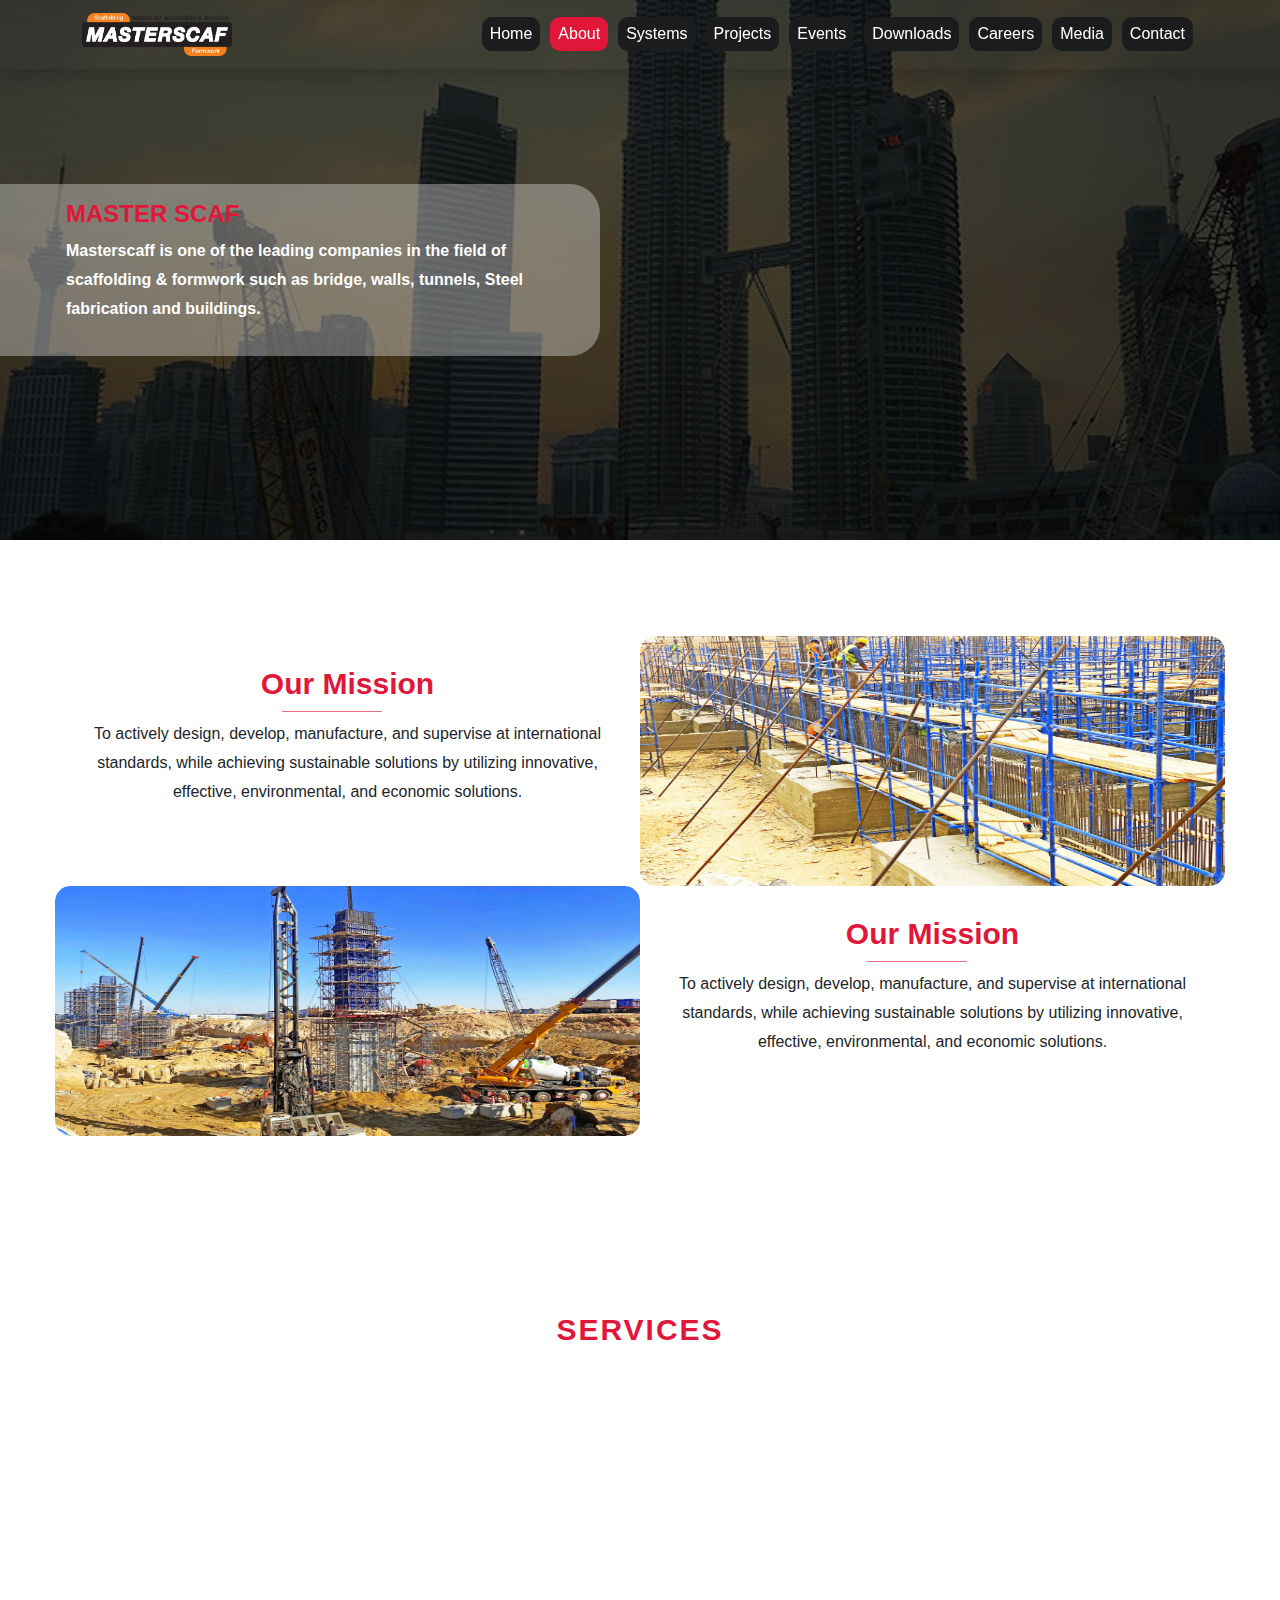
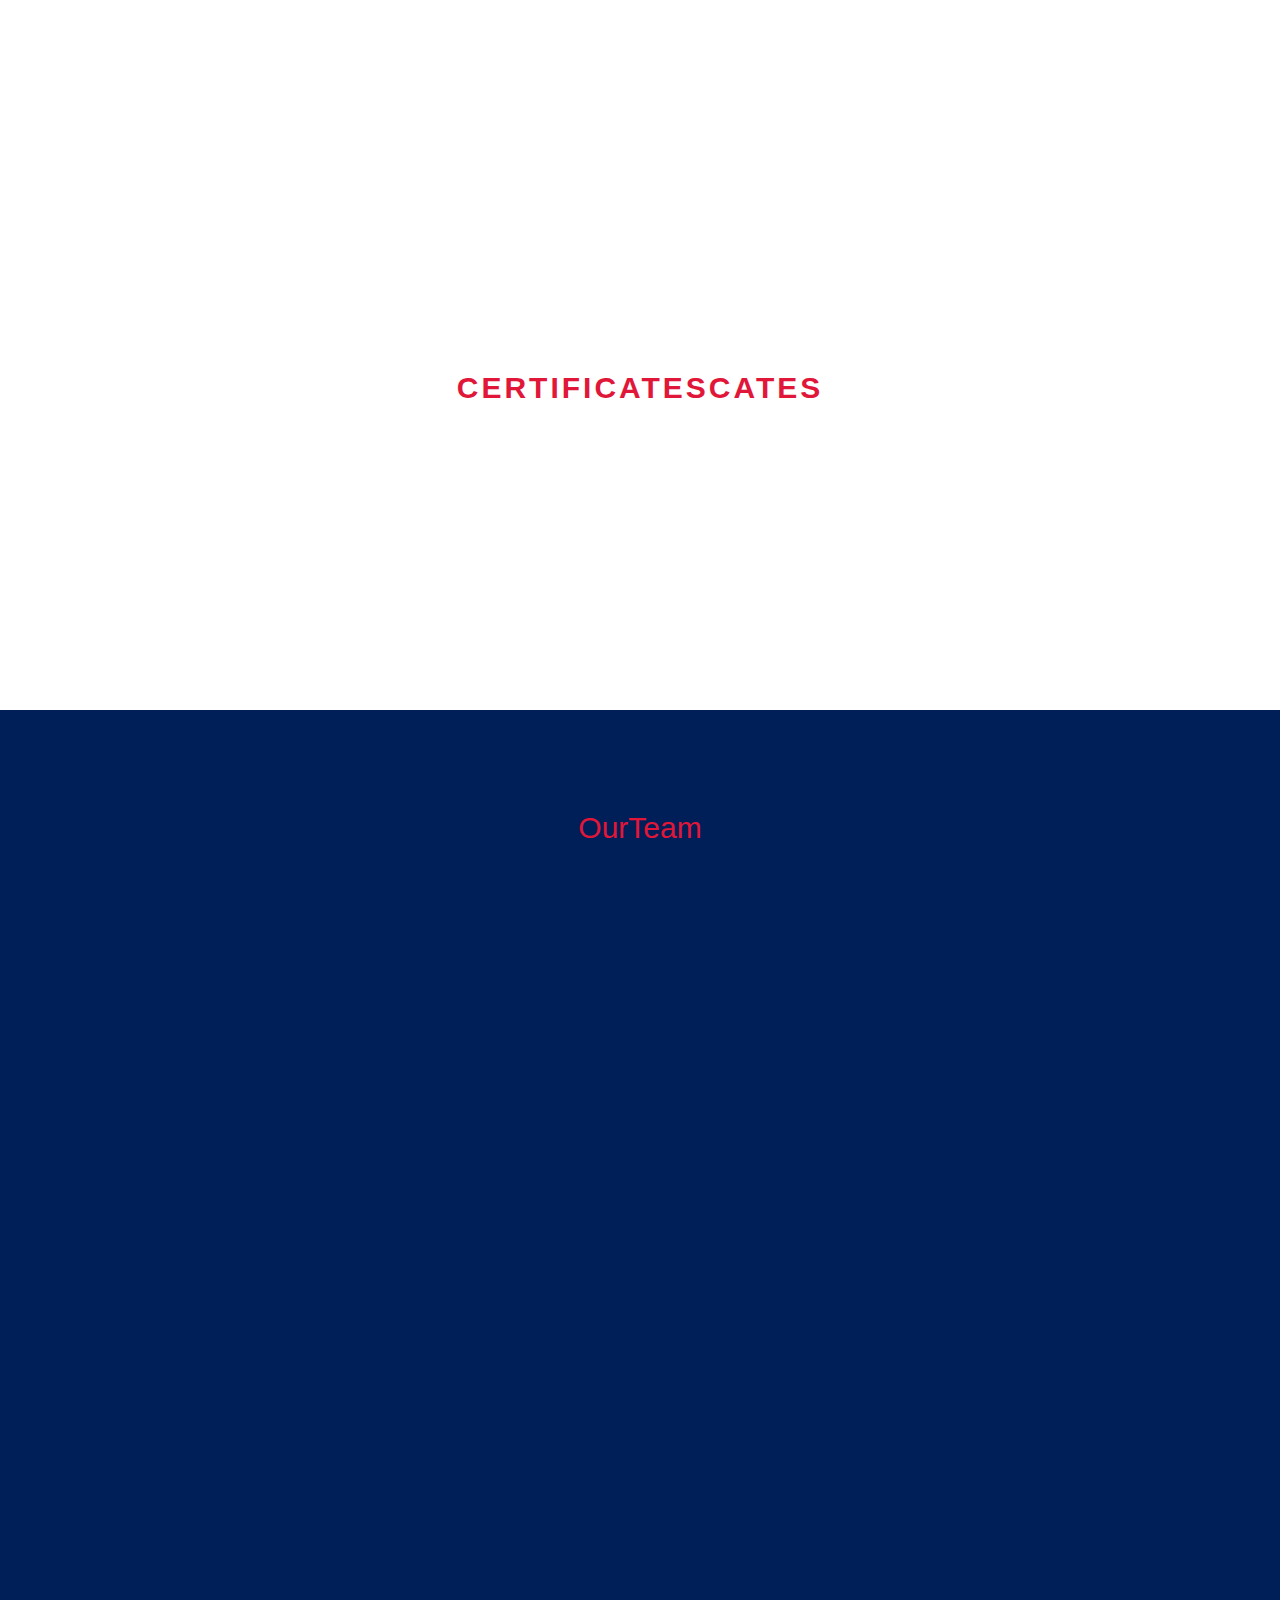
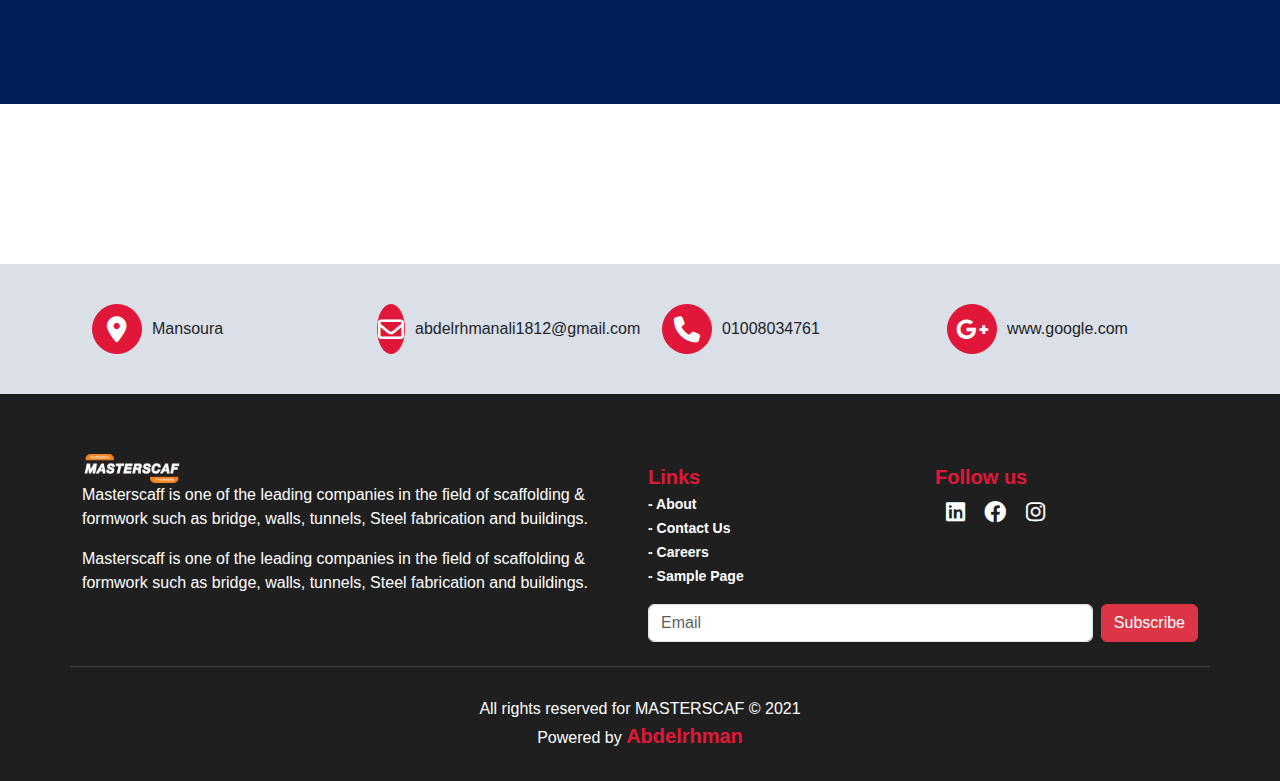
==== commit 8b528da8: "first-commit" ====
--- a/about.html
+++ b/about.html
@@ -467,7 +467,7 @@
             <!-- =======////========= -->
             <div class="row copy text-center">
                 <p>All rights reserved for MASTERSCAF © 2021</p>
-                <p> Powered by <span class="bg-heaing">Factory Yard </span> </p>
+                <p> Powered by <span class="bg-heaing">Abdelrhman </span> </p>
             </div>
         </div>
     </footer>
--- a/scss/index.css
+++ b/scss/index.css
@@ -1,19 +1,19 @@
 @import url("https://fonts.googleapis.com/css2?family=Encode+Sans+Expanded:wght@300&display=swap");
 /* ===================== Variable ===============  */
 .layout-page, .contact-us .layout, .media .layout, .sec-download .layout, .events .layout, .project .layout, .sytem .layout, .about-us .layout {
-  position: absolute;
-  background-color: rgba(0, 0, 0, 0.71);
   width: 100%;
   height: 100%;
   display: flex;
+  position: absolute;
+  align-items: center;
   justify-content: start;
-  align-items: center;
+  background-color: rgba(0, 0, 0, 0.71);
 }
 .layout-page .text, .contact-us .layout .text, .media .layout .text, .sec-download .layout .text, .events .layout .text, .project .layout .text, .sytem .layout .text, .about-us .layout .text {
+  color: #fff;
   max-width: 600px;
+  border-top-right-radius: 30px;
   background-color: rgba(242, 242, 242, 0.3607843137);
-  color: #fff;
-  border-top-right-radius: 30px;
   border-bottom-right-radius: 30px;
 }
 .layout-page .text p, .contact-us .layout .text p, .media .layout .text p, .sec-download .layout .text p, .events .layout .text p, .project .layout .text p, .sytem .layout .text p, .about-us .layout .text p {
@@ -59,10 +59,9 @@
 
 .specail_h1 {
   margin: 0;
-  text-align: center;
   color: #777;
   font-weight: 200;
-  font-family: cursive;
+  text-align: center;
 }
 
 .bg-heaing {
@@ -76,16 +75,16 @@
 .imgHtml {
   width: 500px;
   height: 300px;
+  box-sizing: 100% 100%;
+  background-position: center;
   background-image: url(../image/port1.jpg);
-  background-position: center;
-  box-sizing: 100% 100%;
 }
 
 .imgHtml i {
   cursor: pointer;
 }
 
-/* ===================== Navbar ===============  */
+/* =============== Navbar ===============  */
 nav {
   z-index: 9999999 !important;
   /* Ul */
@@ -148,7 +147,7 @@
 }
 
 /* =================================== Home Page ========================================================= */
-/* ===================== Header ===============  */
+/* ************* Header *************  */
 header .home {
   position: relative;
   /* carousel */
@@ -233,7 +232,7 @@
   border-radius: 50%;
 }
 
-/* ===================== About ===============  */
+/* ************* About *************  */
 .about .container {
   max-width: 1210px;
   padding: 0 20px;
@@ -345,19 +344,19 @@
   color: rgba(225, 23, 57, 0.6117647059);
 }
 
+/* ************* Ser..Home ************* */
 .ser {
+  background-size: cover;
+  background-position: center;
   background-color: rgba(0, 30, 87, 0.1411764706);
   background-image: url("../image/wave.svg");
-  background-position: center;
-  background-size: cover;
 }
 .ser .about-service {
-  padding-bottom: 100px;
+  padding: 100px 0;
 }
 .ser .about-service .element {
   border-top-left-radius: 30px;
   border-top-right-radius: 30px;
-  padding: 20px 5px;
   position: relative;
 }
 .ser .about-service .element h6 {
@@ -420,33 +419,7 @@
   height: 100%;
 }
 
-.contacts-home {
-  padding: 30px 0;
-  background-color: rgba(0, 30, 87, 0.1411764706);
-}
-.contacts-home .item {
-  display: flex;
-  align-items: center;
-  margin: 10px 0;
-}
-.contacts-home .item p {
-  margin: 0;
-}
-.contacts-home .item .icon {
-  width: 50px;
-  height: 50px;
-  color: #fff;
-  font-size: 26px;
-  background-color: #e11739;
-  border: 1px solid #e11739;
-  display: flex;
-  justify-content: center;
-  align-items: center;
-  border-radius: 50%;
-  margin: 0 10px;
-}
-
-/* ===================== sectio-project ===============  */
+/* ************* sectio-project *************  */
 .our-projects {
   background-color: #001e57;
 }
@@ -729,21 +702,21 @@
 
 /* ===================== contact ===============  */
 .contact .icon {
-  background-color: #e11739;
   width: 50px;
   height: 50px;
+  color: #fff;
   display: flex;
-  justify-content: center;
   align-items: center;
   border-radius: 50%;
-  border: 1px solid #BE2623;
-  color: #fff;
-}
-
-/* =========== page about-us ================= */
+  border: 1px solid #e11739;
+  justify-content: center;
+  background-color: #e11739;
+}
+
+/* =================================== page about-us =================================== */
 .about-us {
+  width: 100%;
   height: 60vh;
-  width: 100%;
   position: relative;
   background-size: cover;
   background-color: #000;
@@ -1006,7 +979,7 @@
   transform: translate(5px, 14px);
 }
 
-/* *************** sytem page *************** */
+/* =================================== sytem page =================================== */
 .sytem {
   background: url("../image/system/main.jpg");
   height: 60vh;
@@ -1124,7 +1097,7 @@
   color: #fff;
 }
 
-/* *************** Project Page *************** */
+/* =================================== Project Page =================================== */
 .project {
   height: 60vh;
   width: 100%;
@@ -1256,7 +1229,7 @@
   color: #e11739 !important;
 }
 
-/* ***************  project-id *************** */
+/* ===================================  project-id =================================== */
 .project-id .imagee {
   position: relative;
   padding-bottom: 20px;
@@ -1300,7 +1273,7 @@
   color: #e11739;
 }
 
-/* *************** event page *************** */
+/* =================================== event page =================================== */
 .events {
   width: 100%;
   height: 60vh;
@@ -1310,7 +1283,7 @@
   background-position: center center;
   background: url("../image/events/main.jpg");
 }
-/* *************** Downloads page *************** */
+/* =================================== Downloads page =================================== */
 .sec-download {
   height: 60vh;
   width: 100%;
@@ -1320,7 +1293,7 @@
   background-position: center center;
   background: url("../image/dwounload/main.jpg");
 }
-/* *************** Media page *************** */
+/* =================================== Media page =================================== */
 .media {
   background: url("../image/media.jpg");
   height: 60vh;
@@ -1366,7 +1339,7 @@
   background-color: rgba(0, 0, 0, 0.568627451);
 }
 
-/* *************** Contacts page *************** */
+/* =================================== Contacts page =================================== */
 .contact-us {
   height: 60vh;
   width: 100%;
@@ -1484,7 +1457,34 @@
   border-radius: 5px;
 }
 
-/* ===================== Footer ===============  */
+/* **********  Main Contacts  ********** */
+.contacts-home {
+  padding: 30px 0;
+  background-color: rgba(0, 30, 87, 0.1411764706);
+}
+.contacts-home .item {
+  display: flex;
+  margin: 10px 0;
+  align-items: center;
+}
+.contacts-home .item p {
+  margin: 0;
+}
+.contacts-home .item .icon {
+  width: 50px;
+  height: 50px;
+  color: #fff;
+  font-size: 26px;
+  background-color: #e11739;
+  border: 1px solid #e11739;
+  display: flex;
+  justify-content: center;
+  align-items: center;
+  border-radius: 50%;
+  margin: 0 10px;
+}
+
+/* =================================== Footer ===================================  */
 footer {
   overflow: hidden;
   position: relative;
